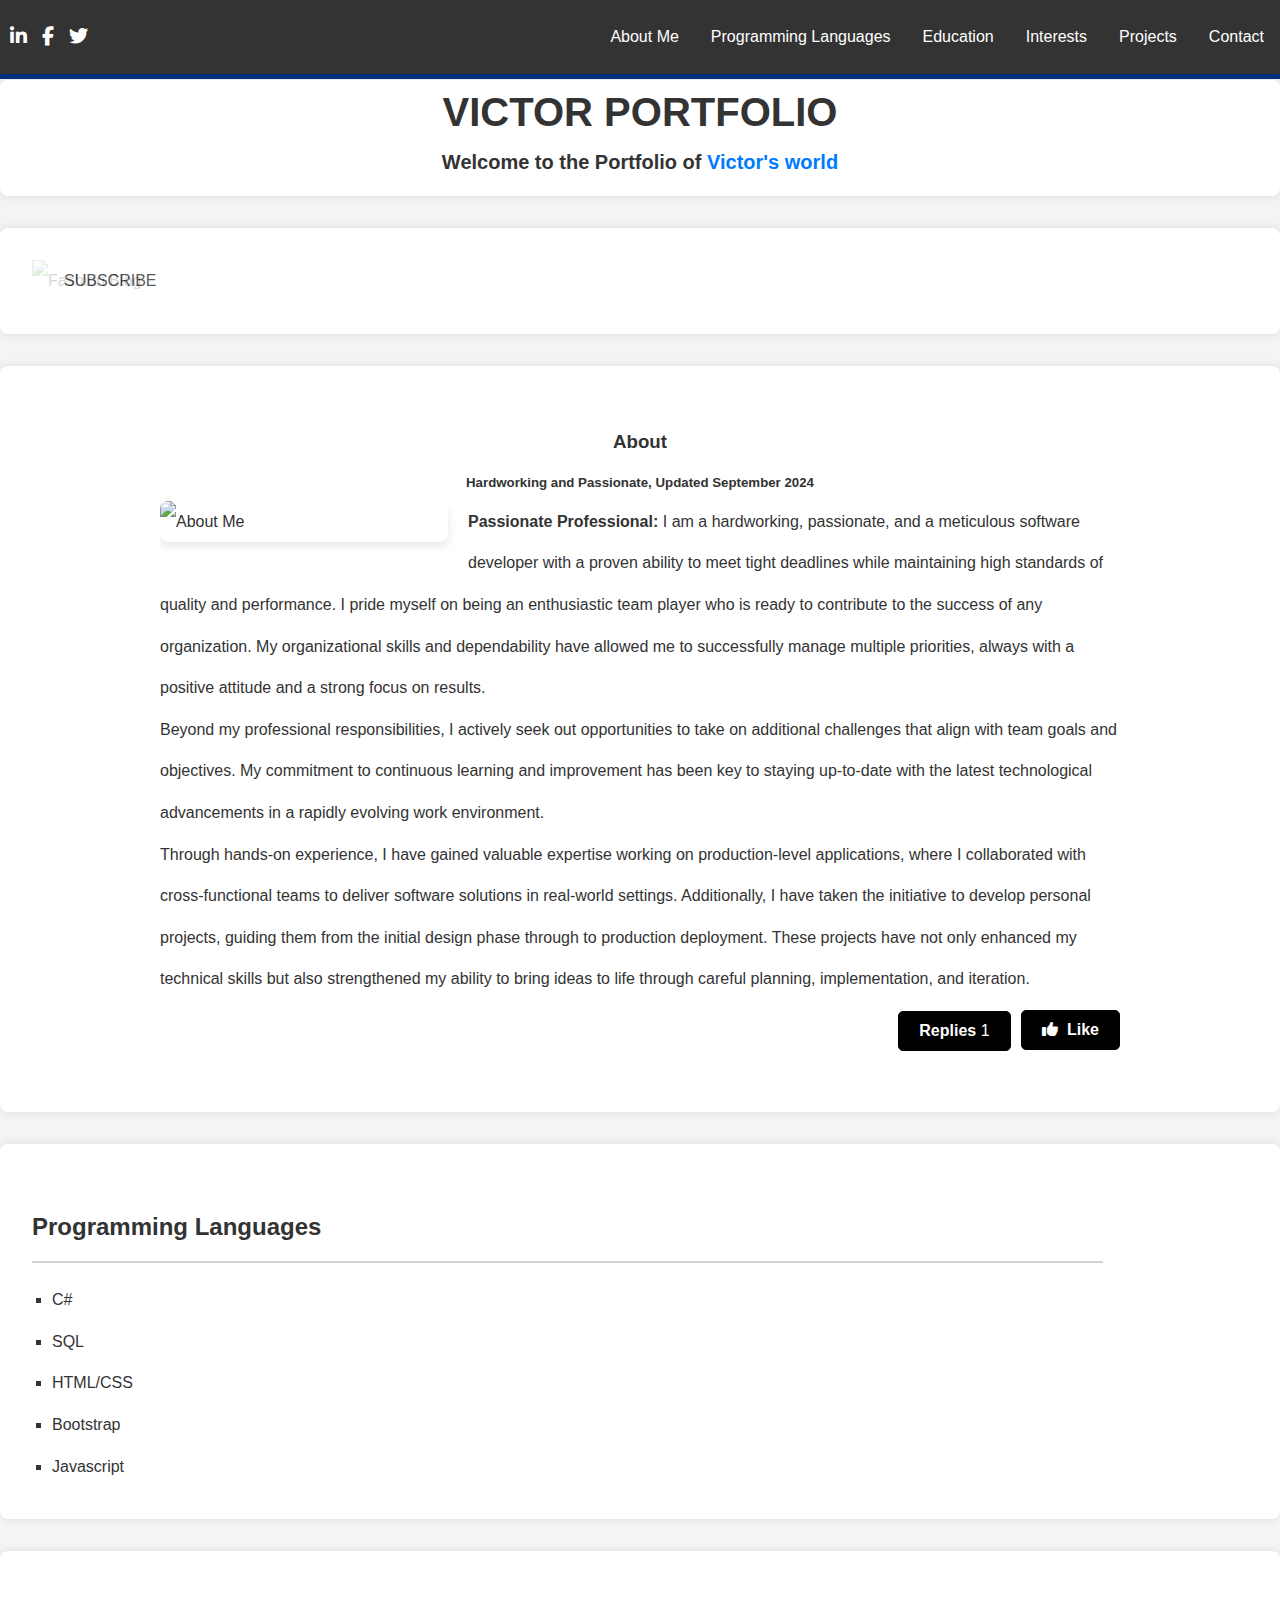
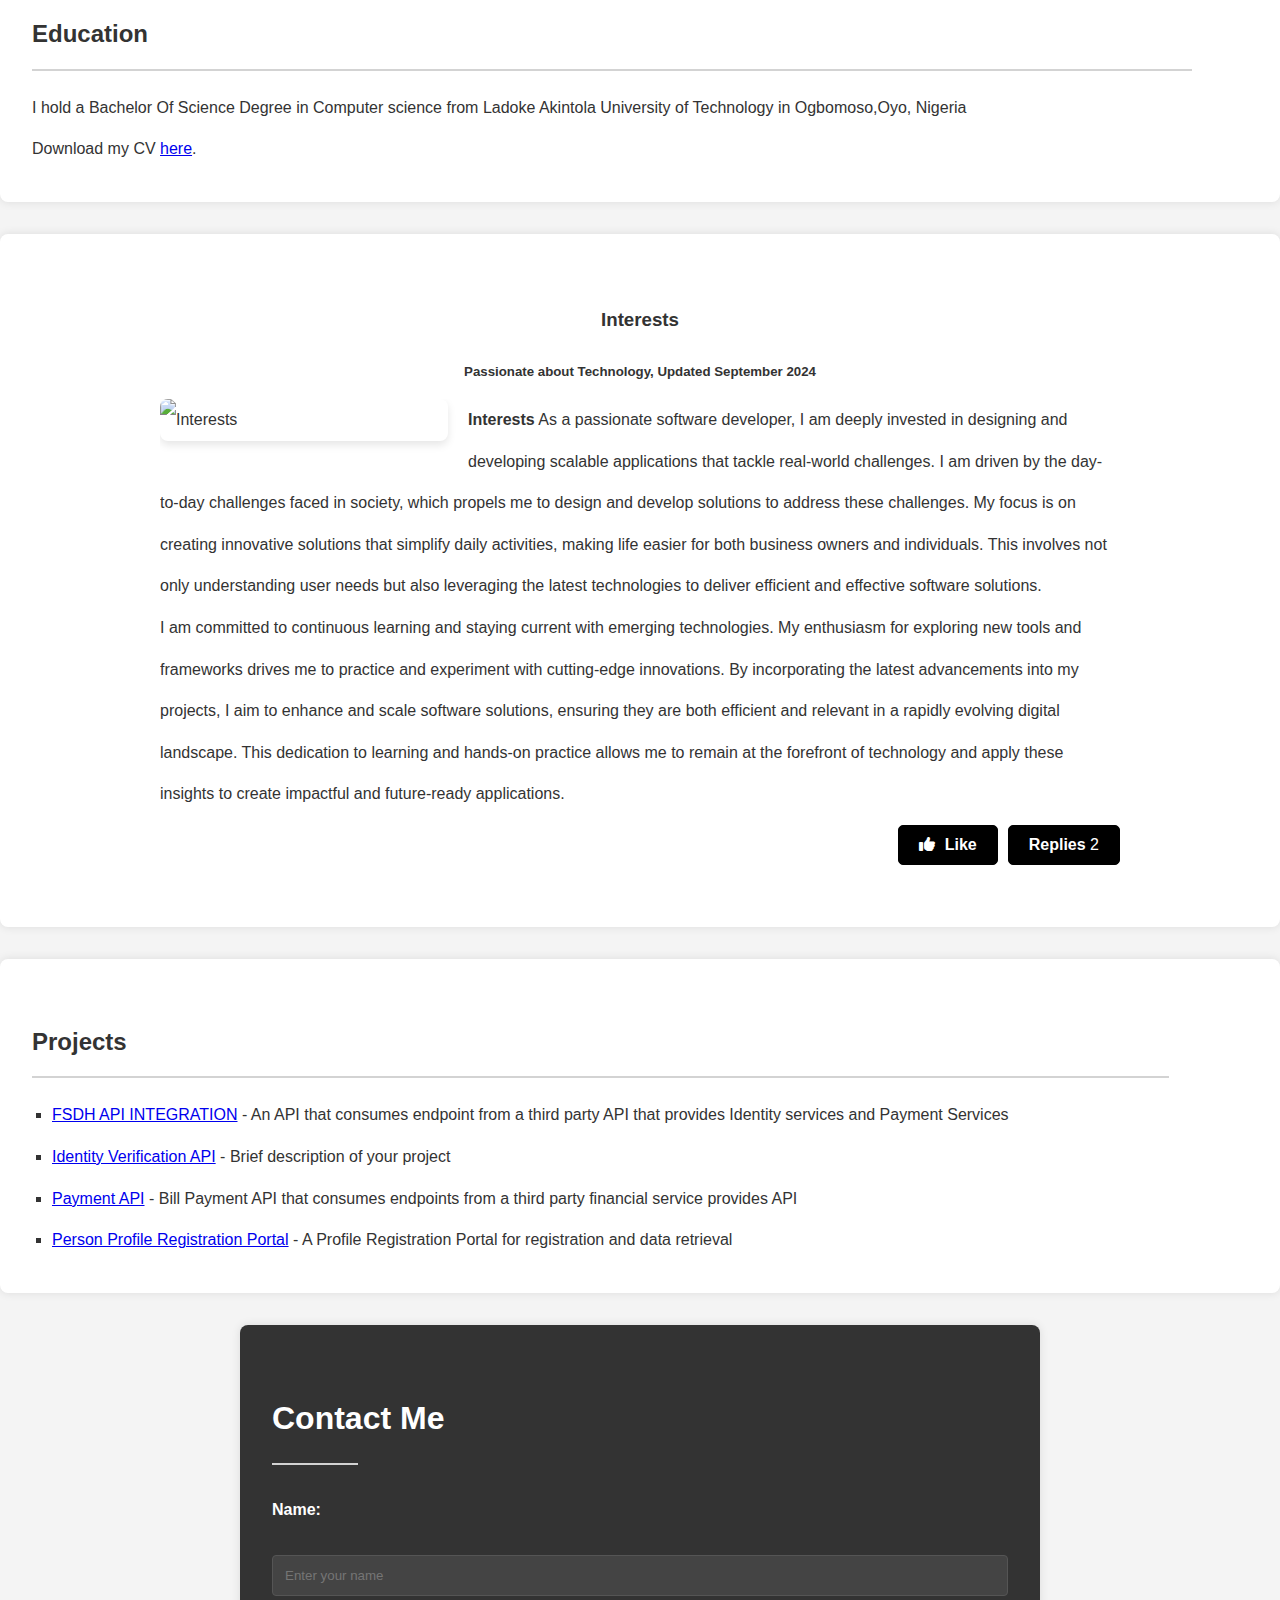
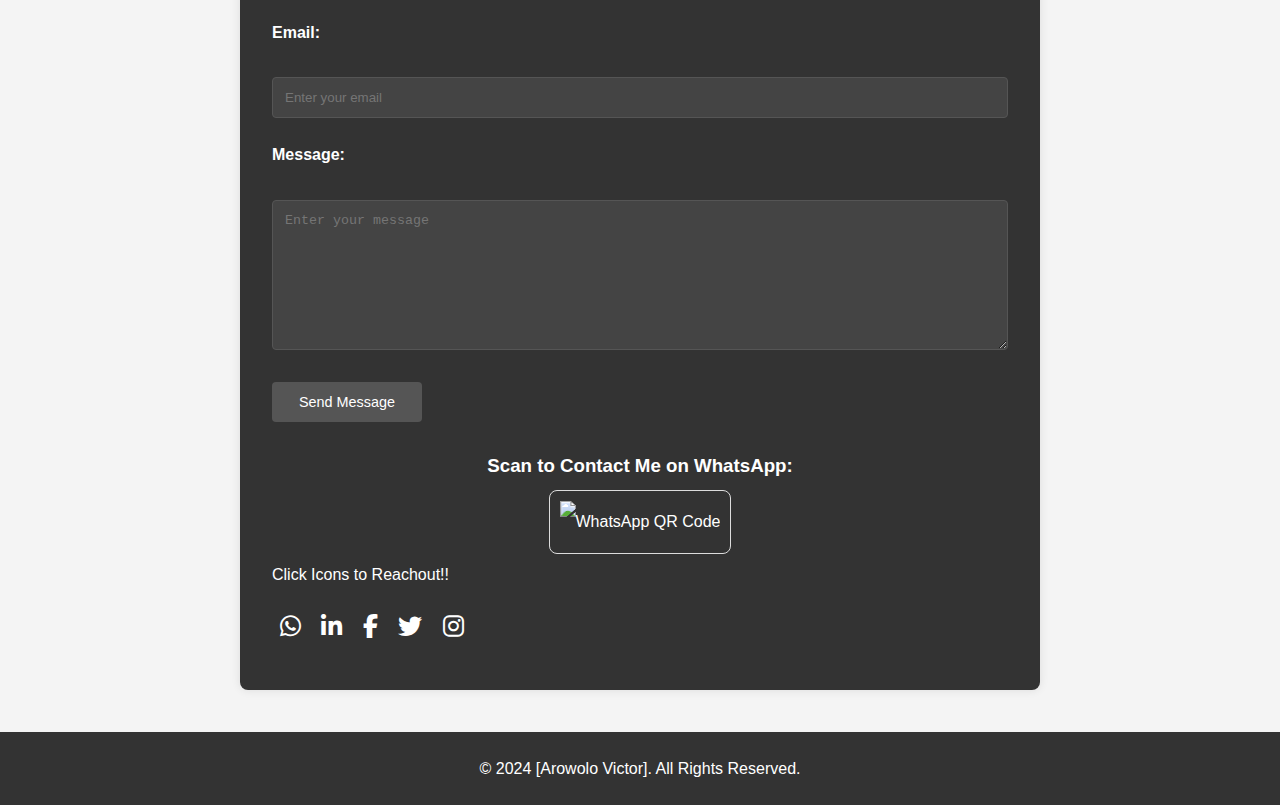
==== Index.html @ 5a928185 "Added changes to my code" ====
<!DOCTYPE html>
<html lang="en">
<head>
    <meta charset="UTF-8">
    <meta name="viewport" content="width=device-width, initial-scale=1.0">
    <meta http-equiv="X-UA-Compatible" content="ie=edge">
    <title>My Portfolio</title>
    <link rel="stylesheet" href="style.css">
    <link rel="stylesheet" href="https://cdnjs.cloudflare.com/ajax/libs/font-awesome/6.4.0/css/all.min.css">


</head>
<body>
    <header>
       <!-- Social Media Icons Container -->
    <div class="social-media-icons">
        <a href="https://www.linkedin.com/in/victor-arowolo-bb0ba8159/" class="w3-bar-item w3-button"><i class="fa-brands fa-linkedin-in"></i></a>
        <a href="https://web.facebook.com/ArowoloRotimii/about/" class="w3-bar-item w3-button"><i class="fa-brands fa-facebook-f"></i></a>
        <a href="https://x.com/arowolovictoro" class="w3-bar-item w3-button"><i class="fa-brands fa-twitter"></i></a>
       
    </div>
        <nav>
            <ul>
                <li><a href="#about">About Me</a></li>
                <li><a href="#languages">Programming Languages</a></li>
                <li><a href="#education">Education</a></li>
                <li><a href="#interests">Interests</a></li>
                <li><a href="#projects">Projects</a></li>
                <li><a href="#contact">Contact</a></li>
            </ul>
        </nav>
    </header>

<!-- New Centered Section -->
<section class="intro-section">
    <h1 class="intro-heading">VICTOR PORTFOLIO</h1>
    <h6 class="intro-subheading">Welcome to the Portfolio of <span class="intro-tag">Victor's world</span></h6>
</section>

<!-- Image Header Section -->
<section class="section-image">
    <div class="image-header">
        <img src="https://images.pexels.com/photos/3345882/pexels-photo-3345882.jpeg?auto=compress&cs=tinysrgb&w=1260&h=750&dpr=2" alt="Fashion Blog" class="image-header-img">
        <div class="image-header-content">
            <h6>
                <button class="subscribe-button" onclick="document.getElementById('subscribe').style.display='block'">SUBSCRIBE</button>
            </h6>
        </div>
    </div>
</section>


<!-- Grid -->
 <section id="about">
    <div class="w3-row w3-padding w3-border">
        <!-- Blog entries -->
        <div class="w3-col l8 s12">
            <!-- Blog entry -->
            <div class="w3-container w3-white w3-margin w3-padding-large">
                <div class="w3-center">
                    <h3>About</h3>
                    <h5>Hardworking and Passionate, <span class="w3-opacity">Updated September 2024</span></h5>
                </div>
    
                <div class="w3-justify">
                    <img src="https://scontent.flos5-1.fna.fbcdn.net/v/t39.30808-6/341781615_6491347024230640_5903674480141370509_n.jpg?_nc_cat=103&ccb=1-7&_nc_sid=127cfc&_nc_eui2=AeHvjduMEUFTg5v4UiBQJjO4adipRw3Kgcdp2KlHDcqBx_6CTMSdwqfmoXMxzIvCj1oJy_PrZ3aXF8_FhjH1e1x1&_nc_ohc=5QR9PPZsCFwQ7kNvgF41NAY&_nc_zt=23&_nc_ht=scontent.flos5-1.fna&_nc_gid=AdVHJh1MwMY5MfS0Nj-qpnj&oh=00_AYDw0jkwyvCum2gPVTf8UXJstUrH8EkXXMG9HZuYEv8m9w&oe=66EF2ACA" alt="About Me" class="w3-image">
                
                    <p><strong>Passionate Professional:</strong> I am a hardworking, passionate, and a meticulous software developer with a proven ability to meet tight deadlines while maintaining high standards of quality and performance. I pride myself on being an enthusiastic team player who is ready to contribute to the success of any organization. My organizational skills and dependability have allowed me to successfully manage multiple priorities, always with a positive attitude and a strong focus on results.</p>
                    
                    <p>Beyond my professional responsibilities, I actively seek out opportunities to take on additional challenges that align with team goals and objectives. My commitment to continuous learning and improvement has been key to staying up-to-date with the latest technological advancements in a rapidly evolving work environment.</p>
                    
                    <p>Through hands-on experience, I have gained valuable expertise working on production-level applications, where I collaborated with cross-functional teams to deliver software solutions in real-world settings. Additionally, I have taken the initiative to develop personal projects, guiding them from the initial design phase through to production deployment. These projects have not only enhanced my technical skills but also strengthened my ability to bring ideas to life through careful planning, implementation, and iteration.</p>
                
                   <!-- Like and Reply Buttons -->
    <div class="button-container">
        <p class="w3-left">
            <button class="w3-button-reply" onclick="myFunction('demo1')" id="myBtn">
                <b>Replies  </b> <span class="w3-tag w3-white">1</span>
            </button>
        </p>
        
        <p class="w3-left">
            <button class="w3-button" onclick="likeFunction(this)">
                <b><i class="fa fa-thumbs-up"></i> Like</b>
            </button>
        </p>
    </div>
    
                
                    <p class="w3-clear"></p>
                
                    <!-- Comment Section -->
                    <div class="w3-row w3-margin-bottom" id="demo1" style="display:none">
                        <hr>
                        <div class="w3-col l2 m3">
                            <img src="https://www.w3schools.com/w3images/avatar_smoke.jpg" style="width:90px;">
                        </div>
                        <div class="w3-col l10 m9">
                            <h4>George <span class="w3-opacity w3-medium">September 15, 2024, 6:32 PM</span></h4>
                            <p>Great work! Keep it up!</p>
                        </div>
                    </div>
                </div>
                
            </div>
        </div>
    </div>
 </section>





    <!-- Programming Languages Section -->
    <section id="languages">
        <h2 class="languages-heading">Programming Languages</h2>
        <ul>
            <li>C#</li>
            <li>SQL</li>
            <li>HTML/CSS</li>
            <li>Bootstrap</li>
            <li>Javascript</li>
            <!-- Add more languages here -->
        </ul>
    </section>

    <!-- Educational Background -->
    <section id="education">
        <h2 class="education-heading">Education</h2>
        <p>I hold a Bachelor Of Science Degree in Computer science from Ladoke Akintola University of Technology in Ogbomoso,Oyo, Nigeria</p>
        <p>Download my CV <a href="https://drive.google.com/uc?export=view&id=1sb8a637dliZEd6aGXWRvTtcekXxE92jF" download>here</a>.</p>
    </section>

    <!-- Grid -->
<!-- Grid -->
<!-- Interest Section -->
 <section id="interests">
    <div class="interest-row w3-padding w3-border">
        <!-- Blog entries -->
        <div class="w3-col l8 s12">
            <!-- Blog entry -->
            <div class="interest-container w3-white w3-margin w3-padding-large">
                <div class="interest-header">
                    <h3>Interests</h3>
                    <h5>Passionate about Technology, <span class="w3-opacity">Updated September 2024</span></h5>
                </div>
    
                <div class="interest-justify">
                    <img src="https://scontent.flos5-1.fna.fbcdn.net/v/t39.30808-6/321632989_5776465815768691_6348055971901450480_n.jpg?stp=cp6_dst-jpg&_nc_cat=105&ccb=1-7&_nc_sid=127cfc&_nc_eui2=AeF8KjZTnihvlYSMpjddlazyEPFu-ANXiNwQ8W74A1eI3H3hcJYPRMNhPU-fI7DwK8hklYxm5UhrNdMmueOTdJHm&_nc_ohc=LOqKXg2hxG8Q7kNvgF8YOJ_&_nc_zt=23&_nc_ht=scontent.flos5-1.fna&oh=00_AYDGJFWD6TQZ1oQ-QmMopqrlQ5sS-NVKDHJUFn7mJrFaTw&oe=66EF4293" alt="Interests" class="interest-image">
                    
                    <p><strong>Interests</strong> As a passionate software developer, I am deeply invested in designing and developing scalable applications that tackle real-world challenges. I am driven by the day-to-day challenges faced in society, which propels me to design and develop solutions to address these challenges. My focus is on creating innovative solutions that simplify daily activities, making life easier for both business owners and individuals. This involves not only understanding user needs but also leveraging the latest technologies to deliver efficient and effective software solutions.</p>

<p>I am committed to continuous learning and staying current with emerging technologies. My enthusiasm for exploring new tools and frameworks drives me to practice and experiment with cutting-edge innovations. By incorporating the latest advancements into my projects, I aim to enhance and scale software solutions, ensuring they are both efficient and relevant in a rapidly evolving digital landscape. This dedication to learning and hands-on practice allows me to remain at the forefront of technology and apply these insights to create impactful and future-ready applications.</p>

                    
                    
                    <!-- Like and Reply Buttons -->
    <div class="button-container-interest">
        <p class="interest-left">
            <button class="w3-button w3-white w3-border" onclick="likeFunction(this)">
                <b><i class="fa fa-thumbs-up"></i> Like</b>
            </button>
        </p>
    
        <p class="interest-right">
            <button class="w3-button w3-black" onclick="myFunction('demo3')" id="myBtn3">
                <b>Replies  </b> <span class="w3-tag w3-white">2</span>
            </button>
        </p>
    </div>
    
                    
                    <p class="interest-clear"></p>
                    
                    <!-- Comment Section -->
                    <div class="w3-row w3-margin-bottom" id="demo3" style="display:none">
                        <hr>
                        <div class="w3-col l2 m3">
                            <img src="https://www.w3schools.com/w3images/avatar_smoke.jpg" style="width:90px;">
                        </div>
                        <div class="w3-col l10 m9">
                            <h4>John <span class="w3-opacity w3-medium">September 15, 2024, 6:45 PM</span></h4>
                            <p>Great interests! Software development is a powerful tool to solve real-world problems.</p>
                        </div>
                        <div class="w3-col l2 m3">
                            <img src="https://www.w3schools.com/w3images/avatar_smoke.jpg" style="width:90px;">
                        </div>
                        <div class="w3-col l10 m9">
                            <h4>Mary <span class="w3-opacity w3-medium">September 15, 2024, 7:12 PM</span></h4>
                            <p>I love your approach to learning new technologies!</p>
                        </div>
                    </div>
                </div>
            </div>
        </div>
    </div>
 </section>







    <!-- Projects Section -->
    <section id="projects">
        <h2 class="projects-heading">Projects</h2>
        <ul>
            <li><a href="https://github.com/Rotimi-stack/FSDHApiCleanArchitecture">FSDH API INTEGRATION</a> - An API that consumes endpoint from a third party API that provides Identity services and Payment Services</li>
            <li><a href="https://github.com/Rotimi-stack/EnhancedVerification.Api">Identity Verification API</a> - Brief description of your project</li>
            <li><a href="https://github.com/Rotimi-stack/Billpayment-flutwave-new">Payment API</a> - Bill Payment API that consumes endpoints from a third party financial service provides API</li>
            <li><a href="https://github.com/Rotimi-stack/FJSCApp">Person Profile Registration Portal</a> - A Profile Registration Portal for registration and data retrieval</li>
            <!-- Add more projects -->
        </ul>
    </section>

   <!-- Contact Form -->
<section id="contact">
    <h2 class="contact-heading">Contact Me</h2>
    <form action="submit_form.php" method="post" class="contact-form" id="contactForm">
        <label for="name">Name:</label>
        <input type="text" id="name" name="name" required minlength="2" placeholder="Enter your name">

        <label for="email">Email:</label>
        <input type="email" id="email" name="email" required placeholder="Enter your email">

        <label for="message">Message:</label>
        <textarea id="message" name="message" required minlength="10" placeholder="Enter your message"></textarea>

        <button type="submit" class="contact-button">Send Message</button>
    </form>

<!-- WhatsApp QR Code Image from Google Drive -->
<div class="whatsapp-qr-code">
    <h3>Scan to Contact Me on WhatsApp:</h3>
    <img src="https://scontent.flos5-2.fna.fbcdn.net/v/t39.30808-6/460536655_8598462966871696_2810079826228642579_n.jpg?_nc_cat=104&ccb=1-7&_nc_sid=127cfc&_nc_eui2=AeFzNbH7q1ln4wkZFSCsSf9VS5Rq_DEbEkJLlGr8MRsSQg8YNLdCES11rCbmG19r8_1nYXo_8fxVwYJHmgJnNZIV&_nc_ohc=wiqsDdqBRo4Q7kNvgFwjQqd&_nc_zt=23&_nc_ht=scontent.flos5-2.fna&_nc_gid=AKx1GCdx7sBdFQBfoiRbiaw&oh=00_AYBxzWUkycKhV9GUs9CYotc2KrN4S1x7qevwbmRxtaOpKw&oe=66EFC2AB" alt="WhatsApp QR Code" style="max-width: 200px;">
</div>


    <p>Click Icons to Reachout!!</p>
    <div class="social-media-icon"></div>
    <a href="https://wa.me/2347032482753" class="social-icon"><i class="fa-brands fa-whatsapp"></i></a> <!-- Add WhatsApp Icon -->
    <a href="https://www.linkedin.com/in/victor-arowolo-bb0ba8159/" class="social-icon"><i class="fa-brands fa-linkedin-in"></i></a>
    <a href="https://web.facebook.com/ArowoloRotimii/about/" class="social-icon"><i class="fa-brands fa-facebook-f"></i></a>
    <a href="https://x.com/arowolovictoro" class="social-icon"><i class="fa-brands fa-twitter"></i></a>
    <a href="https://www.instagram.com/iam_durotimi/" class="social-icon"><i class="fa-brands fa-instagram"></i></a>
   
   
    </div>
</section>
<br>

    <footer>
        <p>&copy; 2024 [Arowolo Victor]. All Rights Reserved.</p>
    </footer>

    <script>
        function likeFunction(button) {
            button.innerHTML = "<b><i class='fa fa-thumbs-up'></i> Liked</b>";
        }
    
        function myFunction(id) {
            var x = document.getElementById(id);
            if (x.style.display === "none") {
                x.style.display = "block";
            } else {
                x.style.display = "none";
            }
        }
    </script>
</body>
</html>
---- style.css ----
* {
    margin: 0;
    padding: 0;
    box-sizing: border-box;
}



body {
    font-family: Arial, sans-serif;
    line-height: 2.6;
    color: #333;
    background-color: #f4f4f4;
    margin-top: 80px; 
    padding-top: 1rem;  
}

/* Smooth scrolling for anchor links */
html {
    scroll-behavior: smooth;
}

/* Adjust spacing to ensure section headings are not hidden behind a fixed header */
section {
    padding-top: 70px; 
    margin-top: -70px; 
}

/* Optional: Reset margin and add padding to headings if necessary */
section h2 {
    margin-top: 0;
    padding-top: 20px; 
}

header {
    background: #333;
    color: #fff;
    padding: 21x;
    text-align: center;
     border-bottom: 5px solid #00307a;
    position: fixed;
    position: fixed;
    top: 0;               
    left: 0;
    width: 100%;           
    z-index: 1000; 
    display: flex;        
    justify-content: space-between;
    align-items: center;
}

nav ul {
    list-style: none;
    display: flex;
    justify-content: center;
    margin: 1rem 0;
}

nav ul li {
    margin: 0 1rem;
}

nav ul li a {
    color: #fff;
    text-decoration: none;
}

.social-media-icons {
    display: flex;
    margin-left: 10px;
}

.social-media-icons a {
    color: white;
    margin-right: 15px;
    font-size: 1.2rem;
    text-decoration: none;
}

.social-media-icons a:hover {
    color: #ddd; /* Light grey on hover */
}

/* Other styles remain the same */


/* Other styles remain the same */
/* New section styles */
.intro-section {
    background-color: #ffffff; 
    padding: 0.5rem 0.5rem;     
    text-align: center;     
    margin-top: -1rem;
}

.intro-heading {
    font-size: 2.5rem; 
    font-weight: bold;
    line-height: 1.2;
   
}

.intro-subheading {
    font-size: 1.25rem; 
    margin: 0;         
}

.intro-tag {
    font-weight: bold;
    color: #007bff; 
}

/* Styling for the image header section */
.section-image {
    position: relative;
    width: 100%;
    height: auto;
    overflow: hidden; 
    margin-top: 1rem;
}

.image-header-img {
    width: 100%;
    height: auto;
    display: block;
    object-fit: cover; 
}

.image-header-content {
    position: absolute;
    left: 0;
    top: 50%;
    transform: translateY(-50%);
    padding: 2rem;
    color: #fff;
    text-align: left;
    z-index: 10; 
}

.image-header-title {
    font-size: 3rem; 
    margin: 0;
}

.image-header-subtitle {
    font-size: 5rem; 
    font-weight: bold;
    margin: 0;
}

.subscribe-button {
    background-color: #fff;
    color: #333;
    border: none;
    padding: 1rem 2rem;
    font-size: 1rem;
    cursor: pointer;
    border-radius: 4px;
    opacity: 0.8;
    transition: opacity 0.3s ease;
}

.subscribe-button:hover {
    opacity: 1;
}



/* Container styling */
.w3-container {
    max-width: 1000px;        
    margin: 0 auto;           
    padding: 20px;
    overflow: hidden; 
    position:relative;
}

/* Image styling */
.w3-image {
    width: 30%;               
    max-width: 500px;         
    height: auto;             
    float: left;              
    margin-right: 20px;      
    margin-bottom: 20px;      
    border-radius: 8px;     
    box-shadow: 0 4px 8px rgba(0, 0, 0, 0.1);
}

/* Text content styling */
.w3-justify {
    text-align: left;      
    overflow: hidden; 
}

/* Optional button styling */
.w3-button {
    margin: 10px 0;       
}


* Text content styling */
.text-content {
    flex: 1;                
}

/* Headings and paragraph styling */
.w3-center {
    text-align: left;        
}
/* Ensure the content stays clear of floating elements */
.w3-clear {
    clear: both;         
    height: 0;               
}
.w3-center h3, .w3-center h5 {
    margin: 30;               
    padding: 0;              
    text-align: center; 
}

/* Styling for the like button with w3-left class */
/* Container for buttons to align them on the same line */
/* Container for buttons to align them on the same line */
.button-container {
    display: flex;                  
    justify-content: flex-end;      
    gap: 10px;                      
    align-items: center; 
}

/* Ensure paragraph tags do not add extra margin or padding */
.w3-left {
    margin: 0;                     
    padding: 0;                     
}

/* Like Button Styling */
.w3-left .w3-button {
    background-color: black;     
    color: white;                 
    border: 1px solid black;      
    padding: 10px 20px;          
    text-align: center;        
    text-decoration: none;        /* Remove underline from links */
    display: inline-block;        
    border-radius: 5px;           
    font-size: 1rem;           
    cursor: pointer;             
    transition: background-color 0.3s ease; 
    vertical-align: middle;      
}

.w3-left .w3-button:hover {
    background-color: gray;   
    color: white;             
}

.w3-left .w3-button i {
    margin-right: 5px;       
}

/* Reply Button Styling */
.w3-left .w3-button-reply {
    background-color: black;      
    color: white;                 
    border: 1px solid black;    
    padding: 10px 20px;          
    text-align: center;           
    text-decoration: none;       
    display: inline-block;        
    border-radius: 5px;         
    font-size: 1rem;             
    cursor: pointer;              
    transition: background-color 0.3s ease; 
    vertical-align: middle;      
}

/* Hover Effect for Reply Button */
.w3-left .w3-button-reply:hover {
    background-color: lightgray;  
    color: black;              
}



/* Interest Section Container styling */
/* Interest Section Container styling */
.interest-container {
    max-width: 1000px;     
    margin: 0 auto;           
    padding: 20px;           
    overflow: hidden;         
    position: relative;
}

/* Interest Image styling */
.interest-image {
    width: 30%;               
    max-width: 500px;         
    height: auto;            
    float: left;          
    margin-right: 20px;  
    margin-bottom: 20px; 
    border-radius: 8px; 
    box-shadow: 0 4px 8px rgba(0, 0, 0, 0.1);
}

/* Text content styling for Interest section */
.interest-justify {
    text-align: left;         
    overflow: hidden;   
}

/* Optional button styling */
.interest-left, .interest-right {
    margin: 10px 0;    
}

/* Headings and paragraph styling for the Interest section */
.interest-header {
    text-align: left; 
}

/* Ensure the content stays clear of floating elements */
.interest-clear {
    clear: both;             
    height: 0;
}

/* Headings specific to Interest section */
.interest-header h3, .interest-header h5 {
    margin: 10px 0;          
    padding: 0;               
    text-align: center; 
}

/* Interest Section Heading Line */
.interests-heading::after {
    content: "";
    display: block;
    width: 100%;  
    height: 2px;
    background: lightgray;
    position: absolute;
    bottom: 0;
    left: 0;
}

/* Container for Interest buttons to align them on the same line */
.button-container-interest {
    display: flex;                  
    justify-content: flex-end;
    gap: 10px;                   
    align-items: center; 
}

/* Ensure paragraph tags do not add extra margin or padding */
.interest-left, .interest-right {
    margin: 0;                     
    padding: 0;              
}

/* Like Button Styling */
.interest-left .w3-button {
    background-color: black;      
    color: white;                
    border: 1px solid black;   
    padding: 10px 20px;           
    text-align: center;           
    text-decoration: none;       
    display: inline-block;       
    border-radius: 5px;          
    font-size: 1rem;             
    cursor: pointer;             
    transition: background-color 0.3s ease; 
    vertical-align: middle;  
}

.interest-left .w3-button:hover {
    background-color: gray;   
    color: white;            
}

.interest-left .w3-button i {
    margin-right: 5px;    
}

/* Reply Button Styling */
.interest-right .w3-button {
    background-color: black;      
    color: white;                 
    border: 1px solid black;      
    padding: 10px 20px;          
    text-align: center;          
    text-decoration: none;       
    display: inline-block;       
    border-radius: 5px;          
    font-size: 1rem;            
    cursor: pointer;             
    transition: background-color 0.3s ease; 
    vertical-align: middle;  
}

/* Hover Effect for Reply Button */
.interest-right .w3-button:hover {
    background-color: lightgray; 
    color: black;               
}


/* Underline for h2 Headings */
h2 {
    position: relative;    
    display: inline-block;   
    padding-bottom: 5px;         
    margin-bottom: 1rem;
}

.about-heading::after {
    content: "";
    display: block;
    width: 1000%;             
    height: 2px;
    background: lightgray;
    position: absolute;
    bottom: 0;
    left: 0;
}

/* Programming Languages Section */
.languages-heading::after {
    content: "";
    display: block;
    width: 370%;            
    height: 2px;
    background: lightgray;
    position: absolute;
    bottom: 0;
    left: 0;
}

/* Educational Background Section */
.education-heading::after {
    content: "";
    display: block;
    width: 1000%;              
    height: 2px;
    background: lightgray;
    position: absolute;
    bottom: 0;
    left: 0;
}

/* Projects Section */
.projects-heading::after {
    content: "";
    display: block;
    width: 1200%;           
    height: 2px;
    background: lightgray;
    position: absolute;
    bottom: 0;
    left: 0;
}

/* Contact Section */
#contact {
    background-color: #333;  
    color: #fff;            
    padding: 2rem;
    border-radius: 8px;
    max-width: 800px;       
    margin: 0 auto;         
}

/* Contact Heading Styling */
.contact-heading {
    text-align: center;     
    position: relative;
    margin-bottom: 1.5rem;  
    font-size: 2rem;        
    color: #fff;           
}

/* Contact Heading After Pseudo-element */
.contact-heading::after {
    content: "";
    display: block;
    width: 50%;            
    height: 2px;
    background: lightgray;
    position: absolute;
    bottom: 0;
    left: 0;
}

/* Form Styling */
#contact form {
    display: flex;                  
    flex-direction: column;         
    gap: 1rem;                      
}

/* Input and Textarea Styling */
#contact form input,
#contact form textarea {
    width: 100%;                    
    padding: 0.75rem;               
    border: 1px solid #555;         
    border-radius: 4px;              
    background-color: #444;         
    color: #fff;                   
    box-sizing: border-box;  
}

/* Textarea Specific Styling */
#contact form textarea {
    height: 150px;                  
    resize: vertical;          
}

/* Button Styling */
#contact form button {
    background-color: #555;        
    padding: 0.75rem 1.5rem;        
    color: #fff;                   
    font-size: 0.9rem;              
    border: none;                  
    cursor: pointer;                
    border-radius: 4px;             
    width: 150px;                   
    margin-top: 1rem;               
    transition: background-color 0.3s ease; 
    box-sizing: border-box;   
}

#contact form button:hover {
    background-color: #777;        
}

/* Label Styling */
#contact form label {
    color: #fff;                   
    font-weight: bold;             
    margin-bottom: 0.5rem;         
}

/* Social Media Icons Styling */
.social-icon {
    color: #fff !important;       
    font-size: 1.5rem;              
    text-decoration: none;          
    transition: color 0.3s ease;   
    margin: 0 0.5rem;              
}

.social-icon:hover {
    color: #ddd;             
}

.whatsapp-qr-code {
    text-align: center;
    margin-top: 20px;
}

.whatsapp-qr-code img {
    border: 1px solid #ddd;
    padding: 10px;
    border-radius: 8px;
}



/* Media Queries for Responsiveness */
@media (max-width: 768px) {
    #contact {
        padding: 1rem;              /* Reduce padding on smaller screens */
    }

    #contact form input,
    #contact form textarea {
        font-size: 0.875rem;        /* Adjust font size for smaller screens */
    }

    #contact form button {
        padding: 0.5rem 1rem;     
        font-size: 0.875rem;        
        width: 100%;                
    }
}




section {
    padding: 2rem;
    margin: 2rem 0;
    background: #fff;
    border-radius: 8px;
    box-shadow: 0 0 10px rgba(0, 0, 0, 0.1);
}

h2 {
    margin-bottom: 1rem;
}

ul {
    list-style-type: square;
    padding-left: 20px;
}





footer {
    text-align: center;
    padding: 1rem;
    background: #333;
    color: #fff;
    position: relative;
    bottom: 0;
    width: 100%;
}
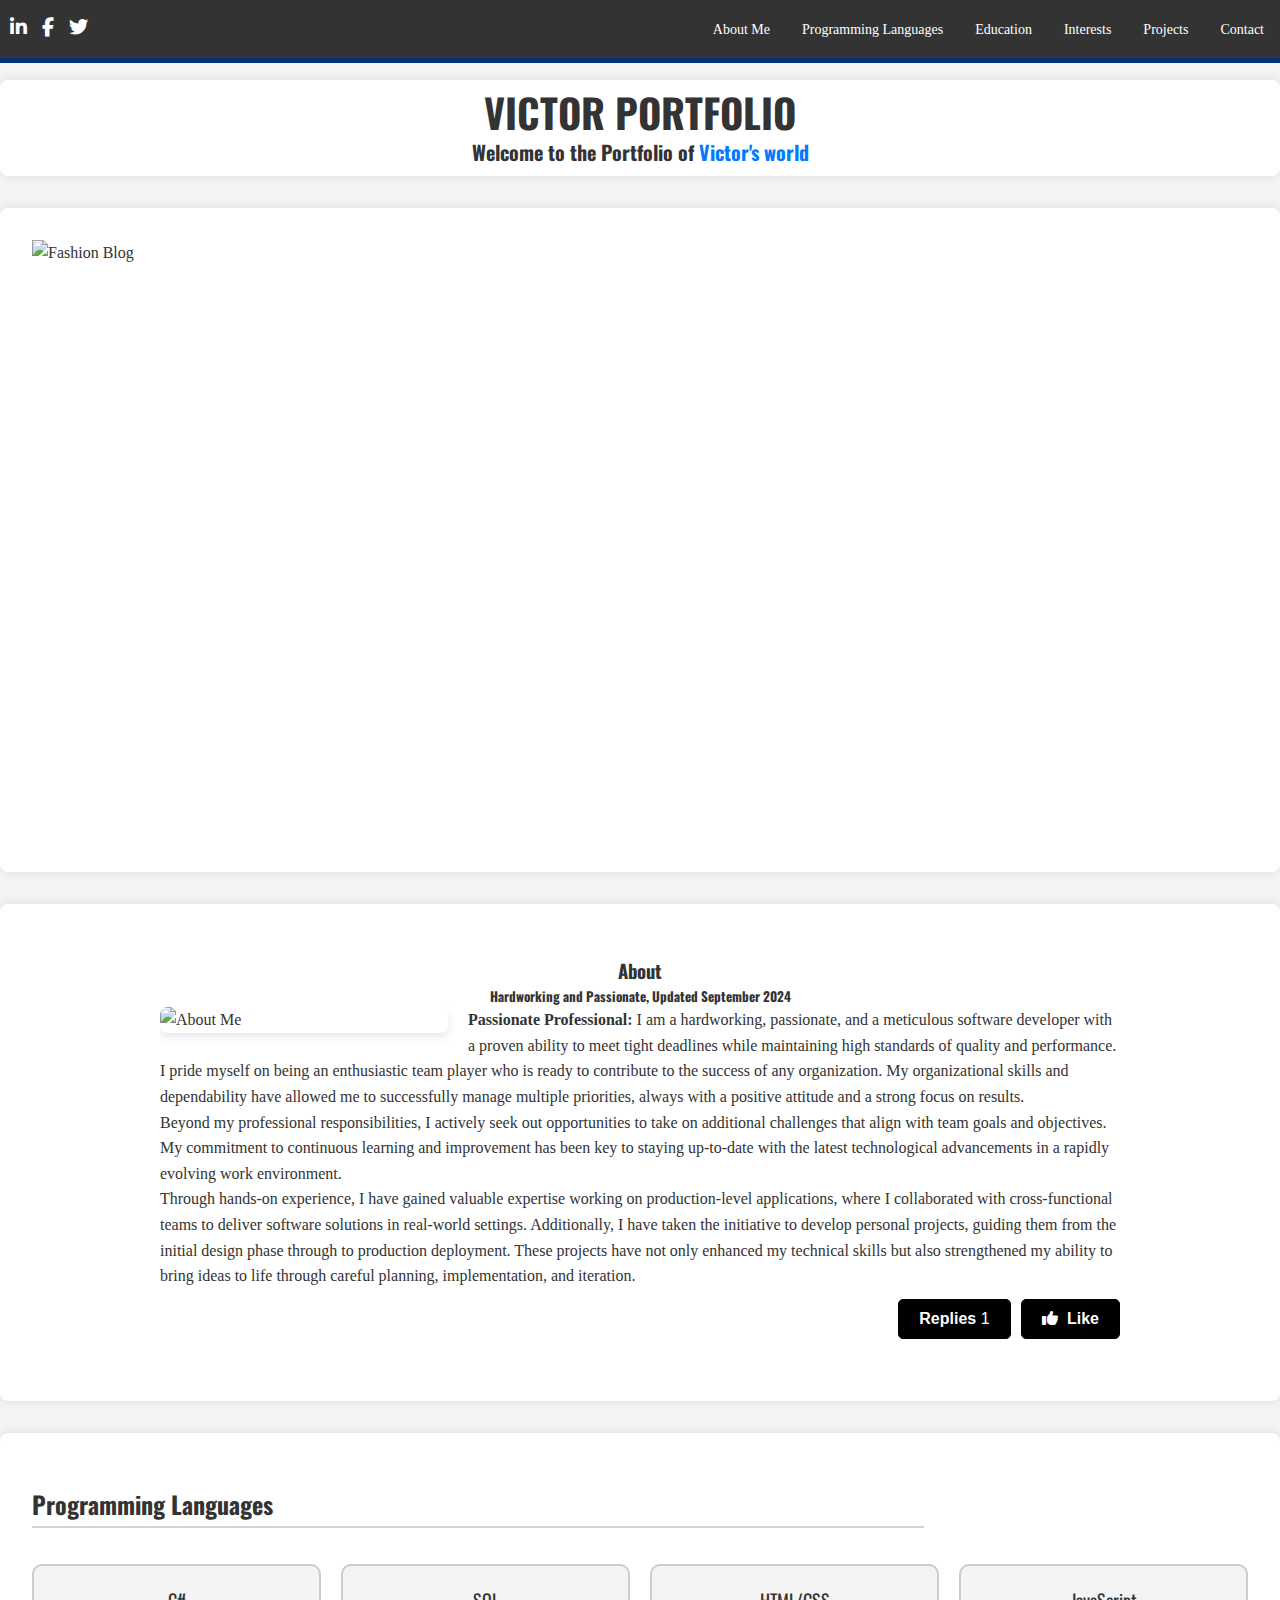
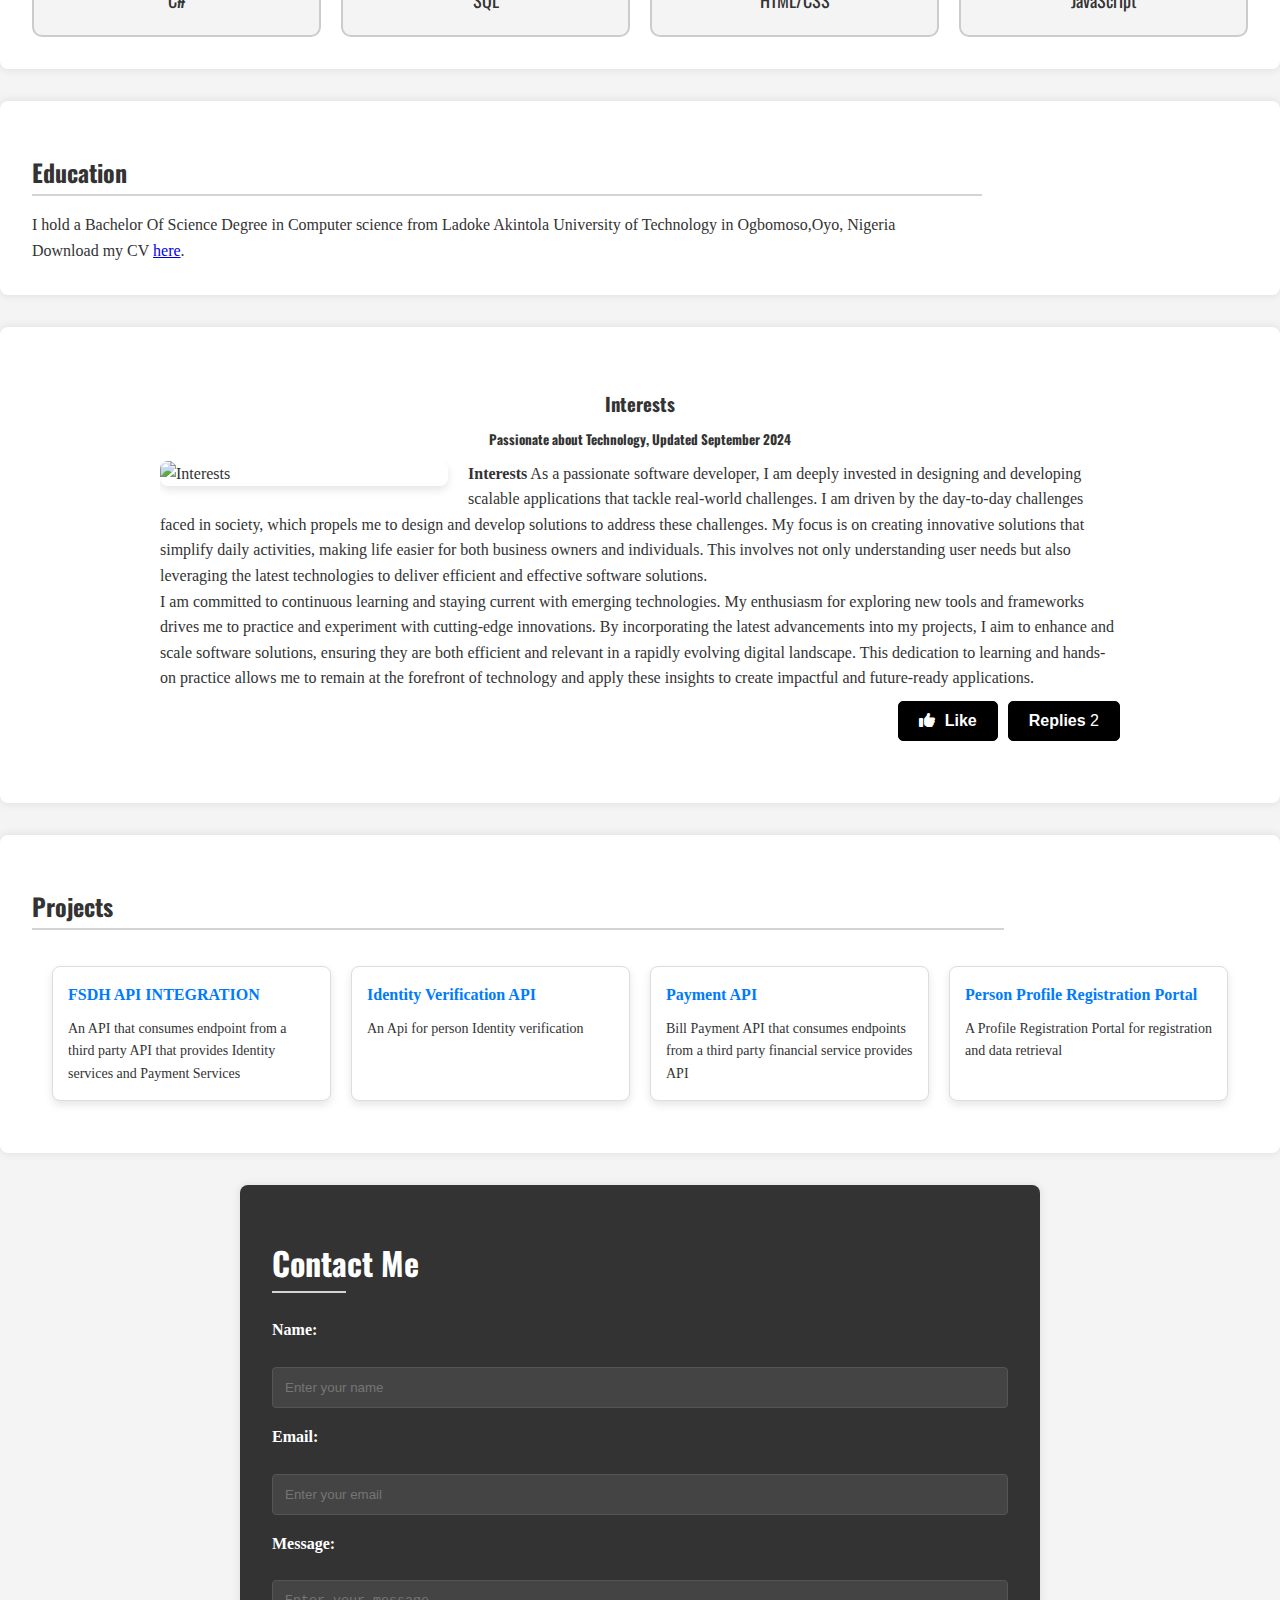
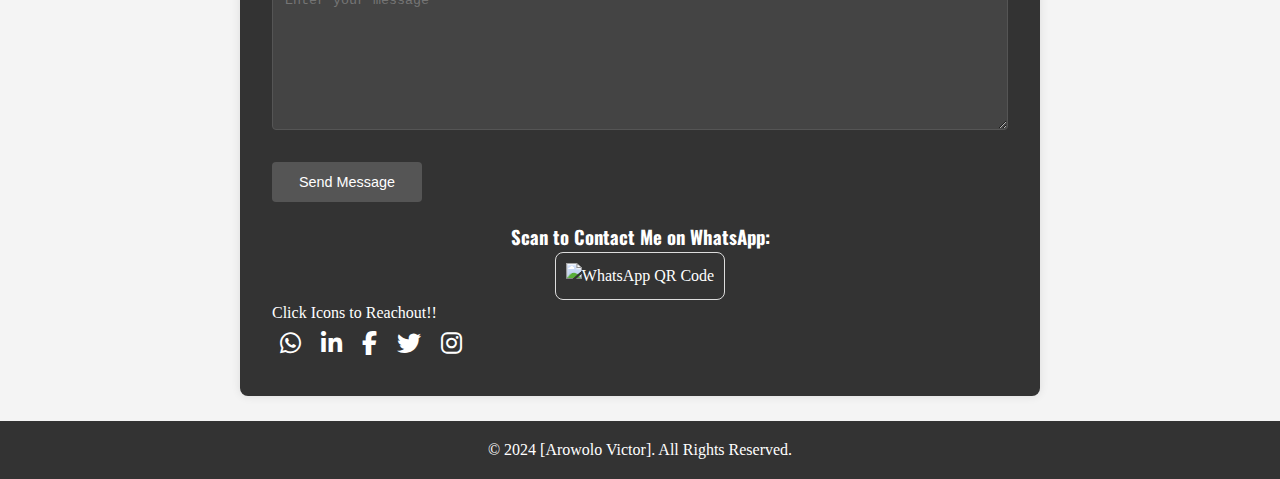
==== commit 9f1db723: "Added Stylings to the Project and made adjustments" ====
--- a/Index.html
+++ b/Index.html
@@ -5,8 +5,12 @@
     <meta name="viewport" content="width=device-width, initial-scale=1.0">
     <meta http-equiv="X-UA-Compatible" content="ie=edge">
     <title>My Portfolio</title>
+
+    
     <link rel="stylesheet" href="style.css">
     <link rel="stylesheet" href="https://cdnjs.cloudflare.com/ajax/libs/font-awesome/6.4.0/css/all.min.css">
+    <link rel="stylesheet" href="https://fonts.googleapis.com/css?family=Oswald">
+    <link rel="stylesheet" href="https://fonts.googleapis.com/css?family=Open Sans">
 
 
 </head>
@@ -41,11 +45,7 @@
 <section class="section-image">
     <div class="image-header">
         <img src="https://images.pexels.com/photos/3345882/pexels-photo-3345882.jpeg?auto=compress&cs=tinysrgb&w=1260&h=750&dpr=2" alt="Fashion Blog" class="image-header-img">
-        <div class="image-header-content">
-            <h6>
-                <button class="subscribe-button" onclick="document.getElementById('subscribe').style.display='block'">SUBSCRIBE</button>
-            </h6>
-        </div>
+    
     </div>
 </section>
 
@@ -63,7 +63,7 @@
                 </div>
     
                 <div class="w3-justify">
-                    <img src="https://scontent.flos5-1.fna.fbcdn.net/v/t39.30808-6/341781615_6491347024230640_5903674480141370509_n.jpg?_nc_cat=103&ccb=1-7&_nc_sid=127cfc&_nc_eui2=AeHvjduMEUFTg5v4UiBQJjO4adipRw3Kgcdp2KlHDcqBx_6CTMSdwqfmoXMxzIvCj1oJy_PrZ3aXF8_FhjH1e1x1&_nc_ohc=5QR9PPZsCFwQ7kNvgF41NAY&_nc_zt=23&_nc_ht=scontent.flos5-1.fna&_nc_gid=AdVHJh1MwMY5MfS0Nj-qpnj&oh=00_AYDw0jkwyvCum2gPVTf8UXJstUrH8EkXXMG9HZuYEv8m9w&oe=66EF2ACA" alt="About Me" class="w3-image">
+                    <img src="https://scontent.flos5-2.fna.fbcdn.net/v/t39.30808-6/460463128_8605843159467010_1934299151499393594_n.jpg?_nc_cat=106&ccb=1-7&_nc_sid=127cfc&_nc_eui2=AeHTdvvHFIRMXXLFfHQ361Het5XpXwDg-jq3lelfAOD6Olktjd1zRkUMT_G9-tNGCmnLDQEHEqK0-y0yVKvx03nX&_nc_ohc=zBgOxKRkvfMQ7kNvgEW2fSj&_nc_zt=23&_nc_ht=scontent.flos5-2.fna&_nc_gid=AQWa_L7F-LC7gJbzTqalRui&oh=00_AYAet9AQXzkYuAP70FNl-TwDHAuXtSk6L5TSILPP9DBuMA&oe=66F0FA8A" alt="About Me" class="w3-image">
                 
                     <p><strong>Passionate Professional:</strong> I am a hardworking, passionate, and a meticulous software developer with a proven ability to meet tight deadlines while maintaining high standards of quality and performance. I pride myself on being an enthusiastic team player who is ready to contribute to the success of any organization. My organizational skills and dependability have allowed me to successfully manage multiple priorities, always with a positive attitude and a strong focus on results.</p>
                     
@@ -113,16 +113,14 @@
 
     <!-- Programming Languages Section -->
     <section id="languages">
-        <h2 class="languages-heading">Programming Languages</h2>
-        <ul>
-            <li>C#</li>
-            <li>SQL</li>
-            <li>HTML/CSS</li>
-            <li>Bootstrap</li>
-            <li>Javascript</li>
-            <!-- Add more languages here -->
-        </ul>
-    </section>
+    <h2 class="languages-heading">Programming Languages</h2>
+    <div class="languages-container">
+        <div class="language-box">C#</div>
+        <div class="language-box">SQL</div>
+        <div class="language-box">HTML/CSS</div>
+        <div class="language-box">JavaScript</div>
+    </div>
+</section>
 
     <!-- Educational Background -->
     <section id="education">
@@ -146,7 +144,7 @@
                 </div>
     
                 <div class="interest-justify">
-                    <img src="https://scontent.flos5-1.fna.fbcdn.net/v/t39.30808-6/321632989_5776465815768691_6348055971901450480_n.jpg?stp=cp6_dst-jpg&_nc_cat=105&ccb=1-7&_nc_sid=127cfc&_nc_eui2=AeF8KjZTnihvlYSMpjddlazyEPFu-ANXiNwQ8W74A1eI3H3hcJYPRMNhPU-fI7DwK8hklYxm5UhrNdMmueOTdJHm&_nc_ohc=LOqKXg2hxG8Q7kNvgF8YOJ_&_nc_zt=23&_nc_ht=scontent.flos5-1.fna&oh=00_AYDGJFWD6TQZ1oQ-QmMopqrlQ5sS-NVKDHJUFn7mJrFaTw&oe=66EF4293" alt="Interests" class="interest-image">
+                    <img src="https://scontent.flos1-1.fna.fbcdn.net/v/t39.30808-6/460501901_8606620646055928_6791604910199864877_n.jpg?_nc_cat=106&ccb=1-7&_nc_sid=127cfc&_nc_eui2=AeHJ0zqJOWcFvKCXCsHNI40-vlrd2w1Ol1S-Wt3bDU6XVHCmYJCGDrINX2rYm5wX0NlN8KeK7V_6VpkwLg9mLEQZ&_nc_ohc=mFzSNtZfzaUQ7kNvgHgJqaz&_nc_zt=23&_nc_ht=scontent.flos1-1.fna&oh=00_AYBNZqrDh2FcUWGdXM0e5VMGvZGOpKxjIeMoM8o7phq1rA&oe=66F0F4F4" alt="Interests" class="interest-image">
                     
                     <p><strong>Interests</strong> As a passionate software developer, I am deeply invested in designing and developing scalable applications that tackle real-world challenges. I am driven by the day-to-day challenges faced in society, which propels me to design and develop solutions to address these challenges. My focus is on creating innovative solutions that simplify daily activities, making life easier for both business owners and individuals. This involves not only understanding user needs but also leveraging the latest technologies to deliver efficient and effective software solutions.</p>
 
@@ -202,17 +200,30 @@
 
 
 
-    <!-- Projects Section -->
-    <section id="projects">
-        <h2 class="projects-heading">Projects</h2>
-        <ul>
-            <li><a href="https://github.com/Rotimi-stack/FSDHApiCleanArchitecture">FSDH API INTEGRATION</a> - An API that consumes endpoint from a third party API that provides Identity services and Payment Services</li>
-            <li><a href="https://github.com/Rotimi-stack/EnhancedVerification.Api">Identity Verification API</a> - Brief description of your project</li>
-            <li><a href="https://github.com/Rotimi-stack/Billpayment-flutwave-new">Payment API</a> - Bill Payment API that consumes endpoints from a third party financial service provides API</li>
-            <li><a href="https://github.com/Rotimi-stack/FJSCApp">Person Profile Registration Portal</a> - A Profile Registration Portal for registration and data retrieval</li>
-            <!-- Add more projects -->
-        </ul>
-    </section>
+   <!-- Projects Section -->
+<section id="projects">
+    <h2 class="projects-heading">Projects</h2>
+    <div class="projects-container">
+        <div class="project-box">
+            <a href="https://github.com/Rotimi-stack/FSDHApiCleanArchitecture">FSDH API INTEGRATION</a>
+            <p>An API that consumes endpoint from a third party API that provides Identity services and Payment Services</p>
+        </div>
+        <div class="project-box">
+            <a href="https://github.com/Rotimi-stack/EnhancedVerification.Api">Identity Verification API</a>
+            <p>An Api for person Identity verification </p>
+        </div>
+        <div class="project-box">
+            <a href="https://github.com/Rotimi-stack/Billpayment-flutwave-new">Payment API</a>
+            <p>Bill Payment API that consumes endpoints from a third party financial service provides API</p>
+        </div>
+        <div class="project-box">
+            <a href="https://github.com/Rotimi-stack/FJSCApp">Person Profile Registration Portal</a>
+            <p>A Profile Registration Portal for registration and data retrieval</p>
+        </div>
+        <!-- Add more projects as needed -->
+    </div>
+</section>
+
 
    <!-- Contact Form -->
 <section id="contact">
--- a/style.css
+++ b/style.css
@@ -4,11 +4,14 @@
     box-sizing: border-box;
 }
 
-
+h1, h2, h3, h4, h5, h6 {
+    font-family: "Oswald", sans-serif; 
+}
 
 body {
-    font-family: Arial, sans-serif;
-    line-height: 2.6;
+    font-family: 'Pacifico', cursive;
+    
+    line-height: 1.6;
     color: #333;
     background-color: #f4f4f4;
     margin-top: 80px; 
@@ -48,7 +51,12 @@
     justify-content: space-between;
     align-items: center;
 }
-
+header nav ul li a:hover {
+    transform: scale(1.1); 
+    color: darkgray; 
+    cursor: pointer; 
+    transition: transform 0.3s ease, color 0.3s ease;
+}
 nav ul {
     list-style: none;
     display: flex;
@@ -62,7 +70,9 @@
 
 nav ul li a {
     color: #fff;
+    font-size: 14px; 
     text-decoration: none;
+    transition: transform 0.3s ease, color 0.3s ease; 
 }
 
 .social-media-icons {
@@ -75,16 +85,16 @@
     margin-right: 15px;
     font-size: 1.2rem;
     text-decoration: none;
+    transition: transform 0.3s ease, color 0.3s ease;
 }
 
 .social-media-icons a:hover {
-    color: #ddd; /* Light grey on hover */
-}
-
-/* Other styles remain the same */
-
-
-/* Other styles remain the same */
+    transform: scale(1.5); 
+    color: darkgray; 
+    cursor: pointer; 
+}
+
+
 /* New section styles */
 .intro-section {
     background-color: #ffffff; 
@@ -121,7 +131,7 @@
 
 .image-header-img {
     width: 100%;
-    height: auto;
+    height: 600px;
     display: block;
     object-fit: cover; 
 }
@@ -185,6 +195,11 @@
     margin-bottom: 20px;      
     border-radius: 8px;     
     box-shadow: 0 4px 8px rgba(0, 0, 0, 0.1);
+    transition: transform 0.3s ease;
+}
+
+.w3-image:hover {
+    transform: scale(1.1); 
 }
 
 /* Text content styling */
@@ -220,7 +235,6 @@
 }
 
 /* Styling for the like button with w3-left class */
-/* Container for buttons to align them on the same line */
 /* Container for buttons to align them on the same line */
 .button-container {
     display: flex;                  
@@ -284,7 +298,7 @@
 
 
 
-/* Interest Section Container styling */
+
 /* Interest Section Container styling */
 .interest-container {
     max-width: 1000px;     
@@ -304,6 +318,11 @@
     margin-bottom: 20px; 
     border-radius: 8px; 
     box-shadow: 0 4px 8px rgba(0, 0, 0, 0.1);
+    transition: transform 0.3s ease;
+}
+
+.interest-image:hover {
+    transform: scale(1.1); 
 }
 
 /* Text content styling for Interest section */
@@ -440,6 +459,37 @@
     left: 0;
 }
 
+/* Languages Section Styling */
+.languages-container {
+    display: flex;
+    justify-content: space-between;
+    gap: 20px; /* Adds space between the boxes */
+    margin-top: 20px;
+}
+
+.language-box {
+    background-color: #f4f4f4; 
+    border: 2px solid #ccc; 
+    padding: 20px; 
+    flex: 1; 
+    text-align: center; 
+    font-family: 'Oswald', sans-serif; 
+    font-size: 18px;
+    border-radius: 10px; 
+    transition: transform 0.3s ease, background-color 0.3s ease; 
+}
+.language-box:hover {
+    background-color: darkgray; 
+    cursor: pointer; 
+    transform: scale(1.3);
+}
+/* Add media query to stack boxes on smaller screens */
+@media (max-width: 768px) {
+    .languages-container {
+        flex-direction: column;
+    }
+}
+
 /* Educational Background Section */
 .education-heading::after {
     content: "";
@@ -462,6 +512,49 @@
     position: absolute;
     bottom: 0;
     left: 0;
+}
+
+.projects-container {
+    display: flex; 
+    flex-wrap: wrap; 
+    gap: 20px; 
+    justify-content: space-between; 
+    padding: 20px; 
+}
+
+/* Style for each project box */
+.project-box {
+    background-color: #fff; 
+    border: 1px solid #ddd; 
+    border-radius: 8px; 
+    padding: 15px; 
+    flex: 1 1 calc(25% - 20px); 
+    box-shadow: 0 4px 8px rgba(0,0,0,0.1); 
+    transition: transform 0.3s ease; 
+}
+
+/* Style for project links */
+.project-box a {
+    font-size: 16px; 
+    font-weight: bold; 
+    color: #007bff; 
+    text-decoration: none; 
+    display: block; 
+    margin-bottom: 10px; 
+}
+.project-box:hover {
+    background-color: darkgrey;
+    transform: scale(1.3); 
+}
+/* Change link color on hover */
+.project-box a:hover {
+    color: #0056b3; 
+}
+
+/* Style for project descriptions */
+.project-box p {
+    margin: 0; 
+    font-size: 14px; 
 }
 
 /* Contact Section */
@@ -575,12 +668,12 @@
 /* Media Queries for Responsiveness */
 @media (max-width: 768px) {
     #contact {
-        padding: 1rem;              /* Reduce padding on smaller screens */
+        padding: 1rem;            
     }
 
     #contact form input,
     #contact form textarea {
-        font-size: 0.875rem;        /* Adjust font size for smaller screens */
+        font-size: 0.875rem;        
     }
 
     #contact form button {
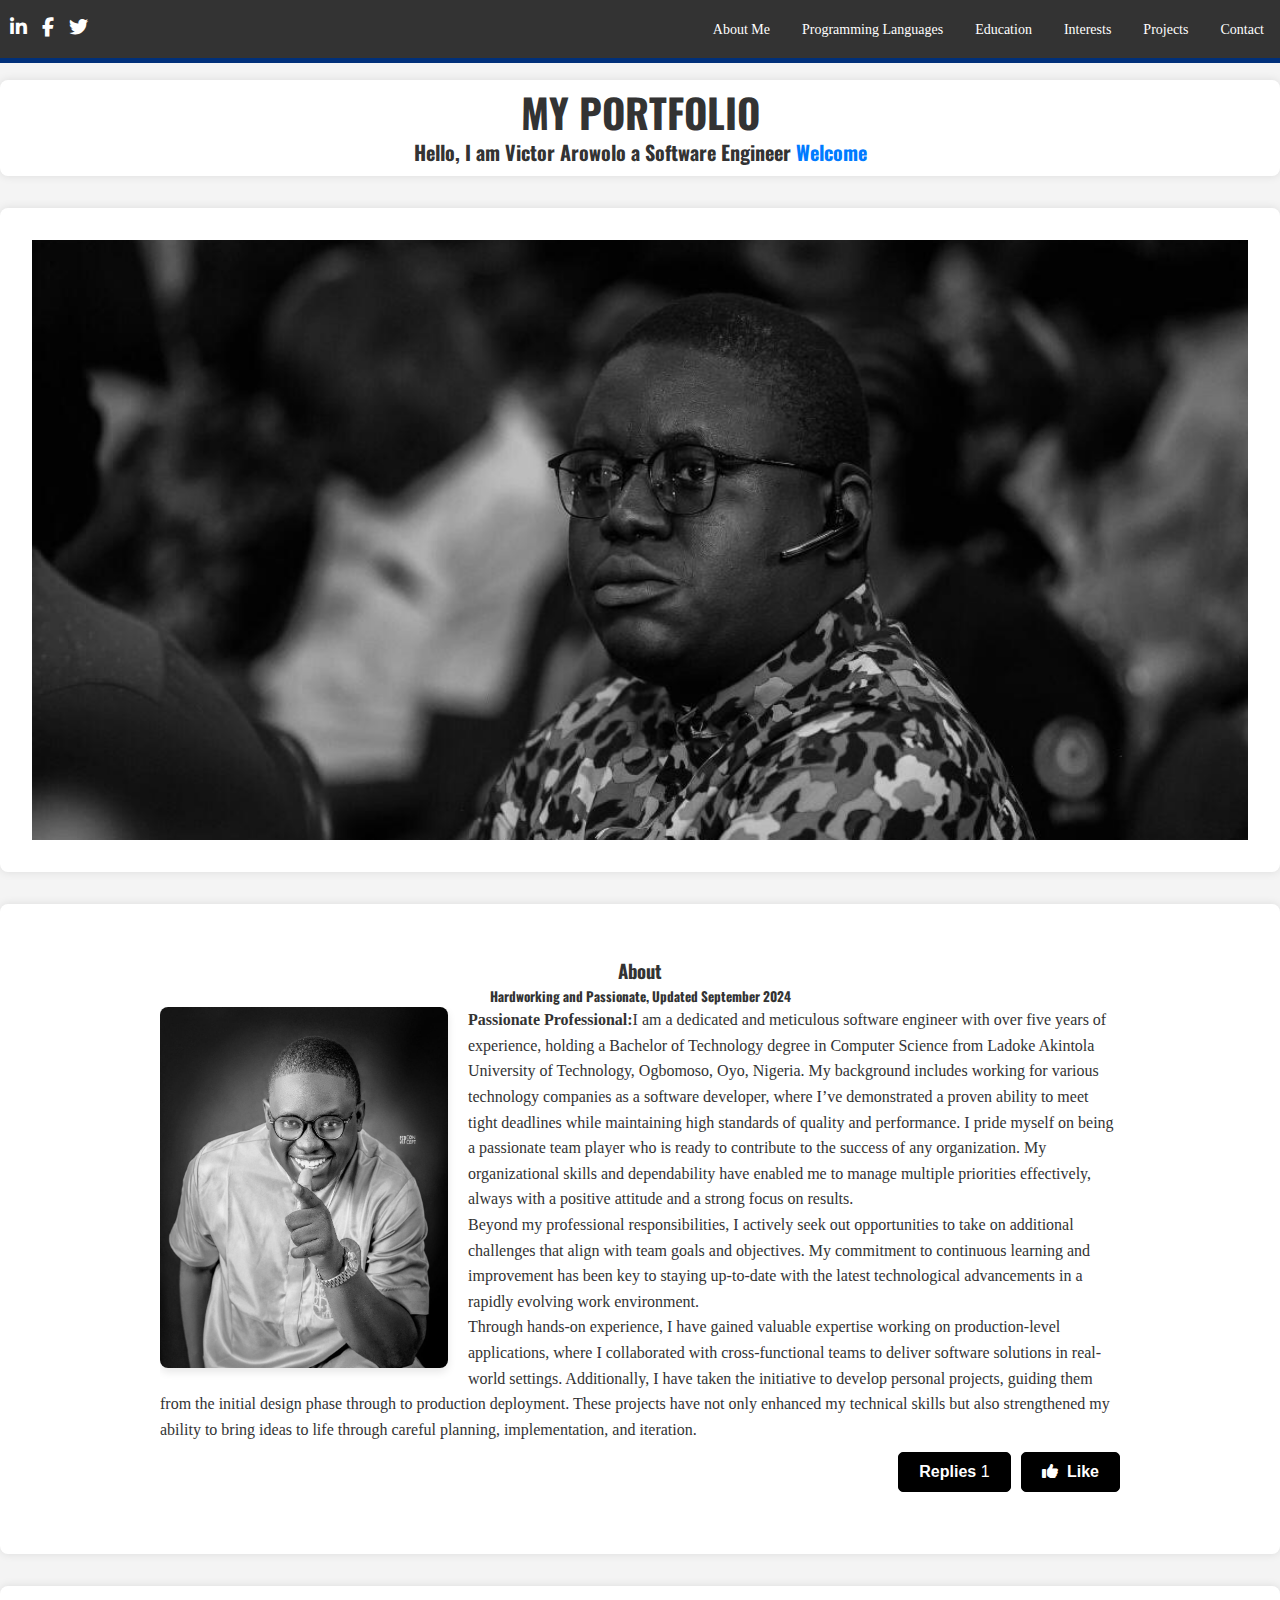
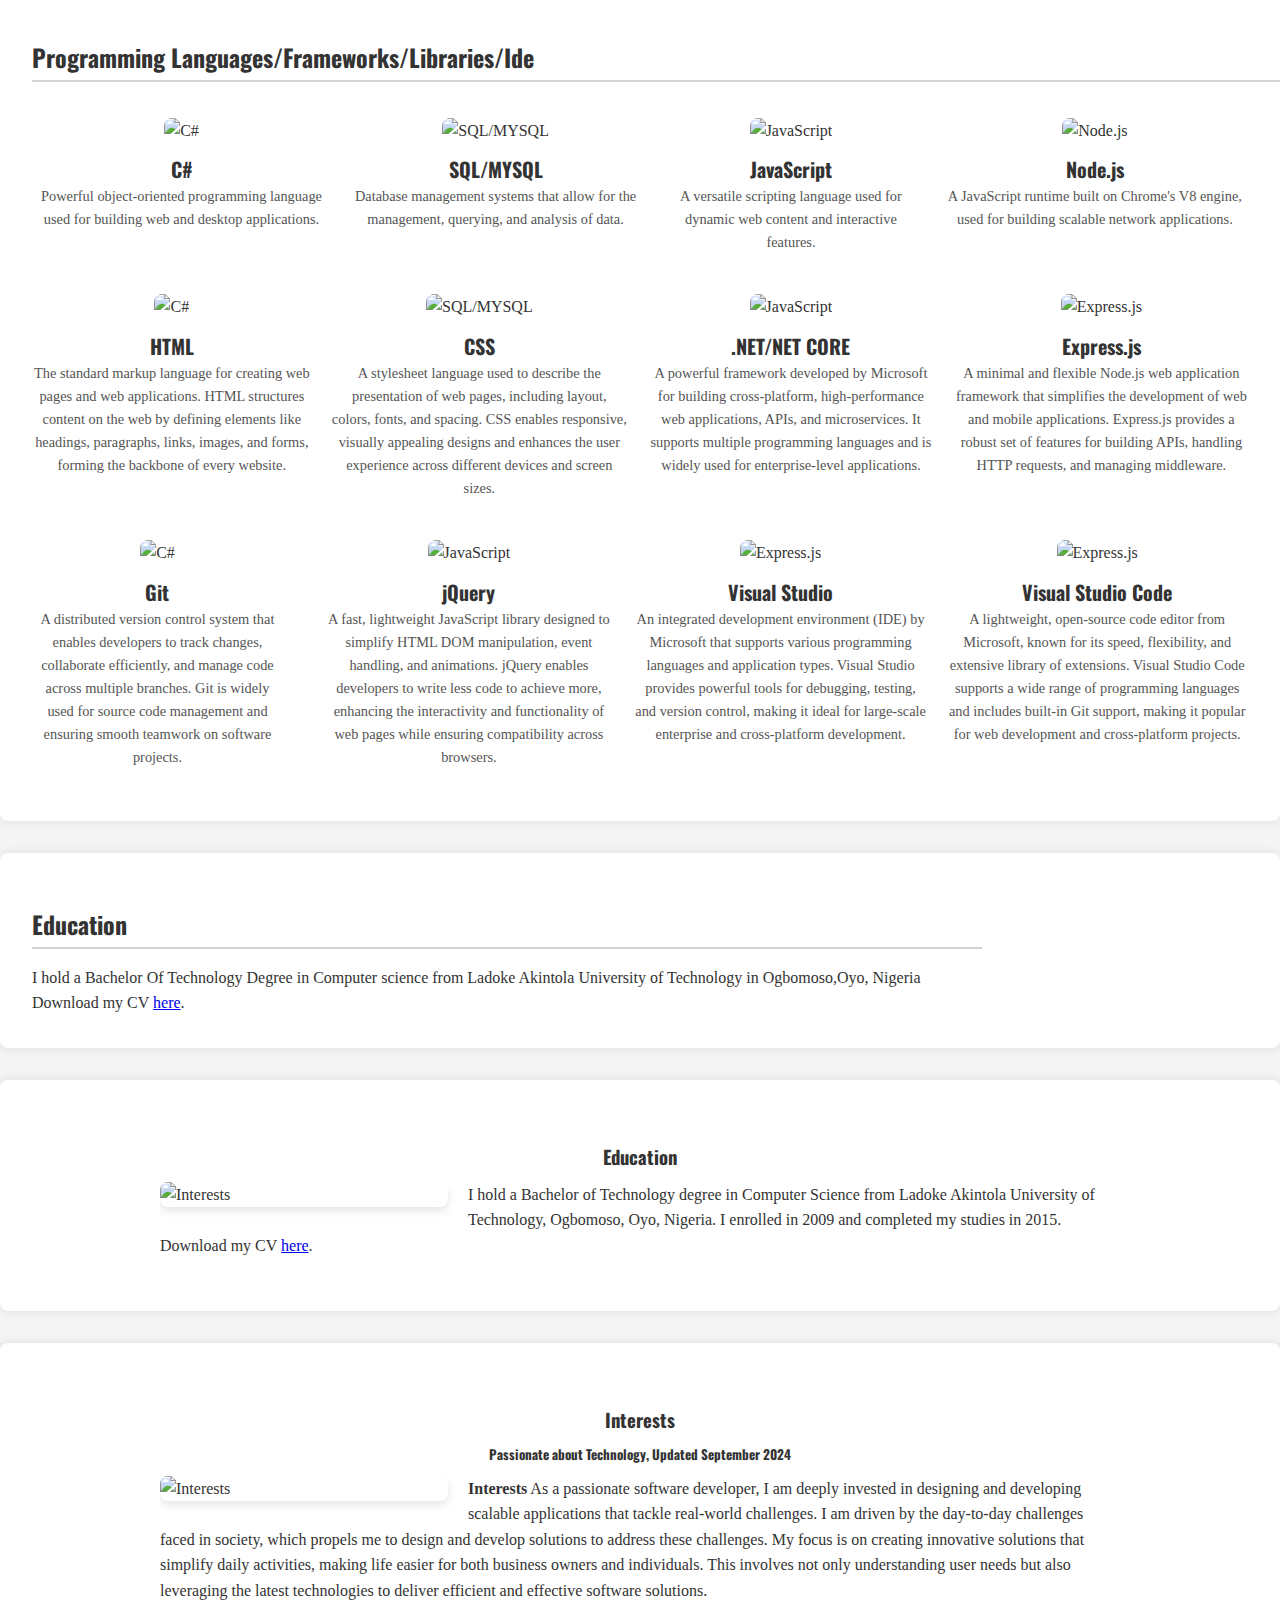
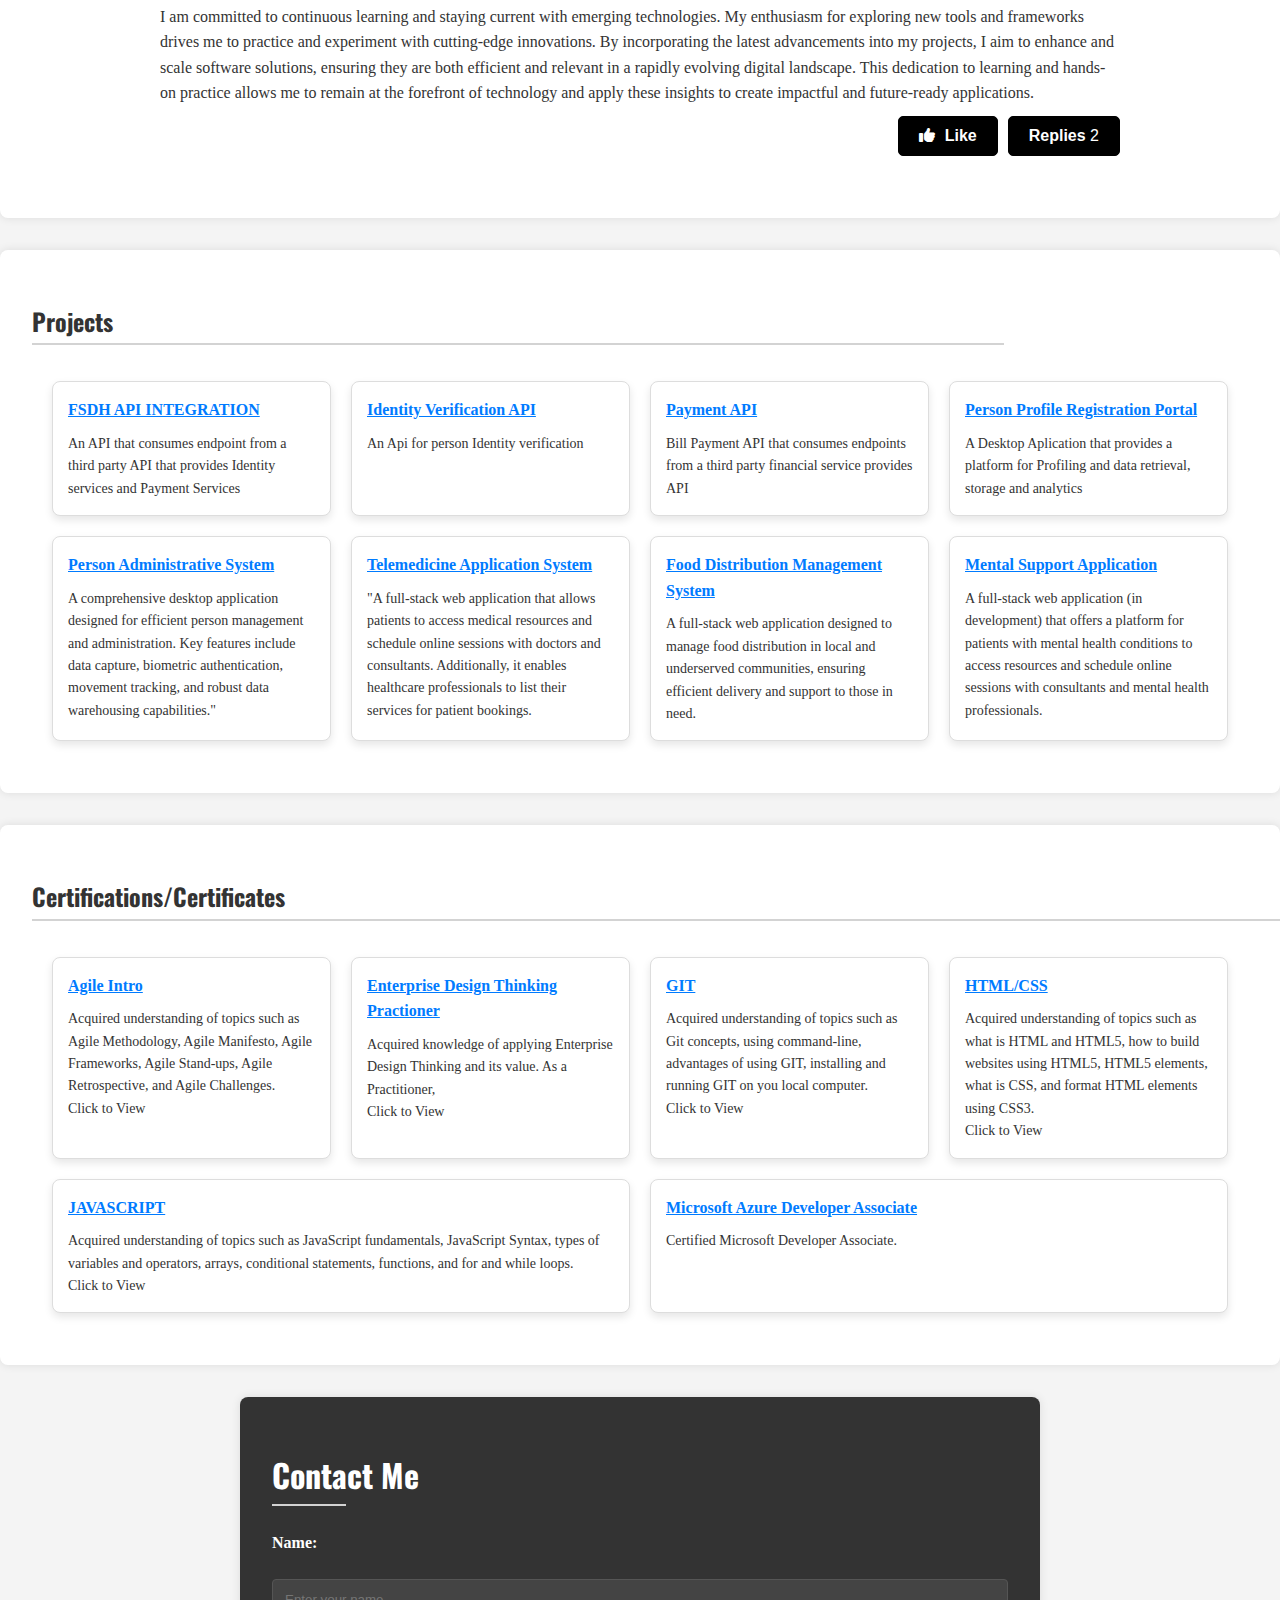
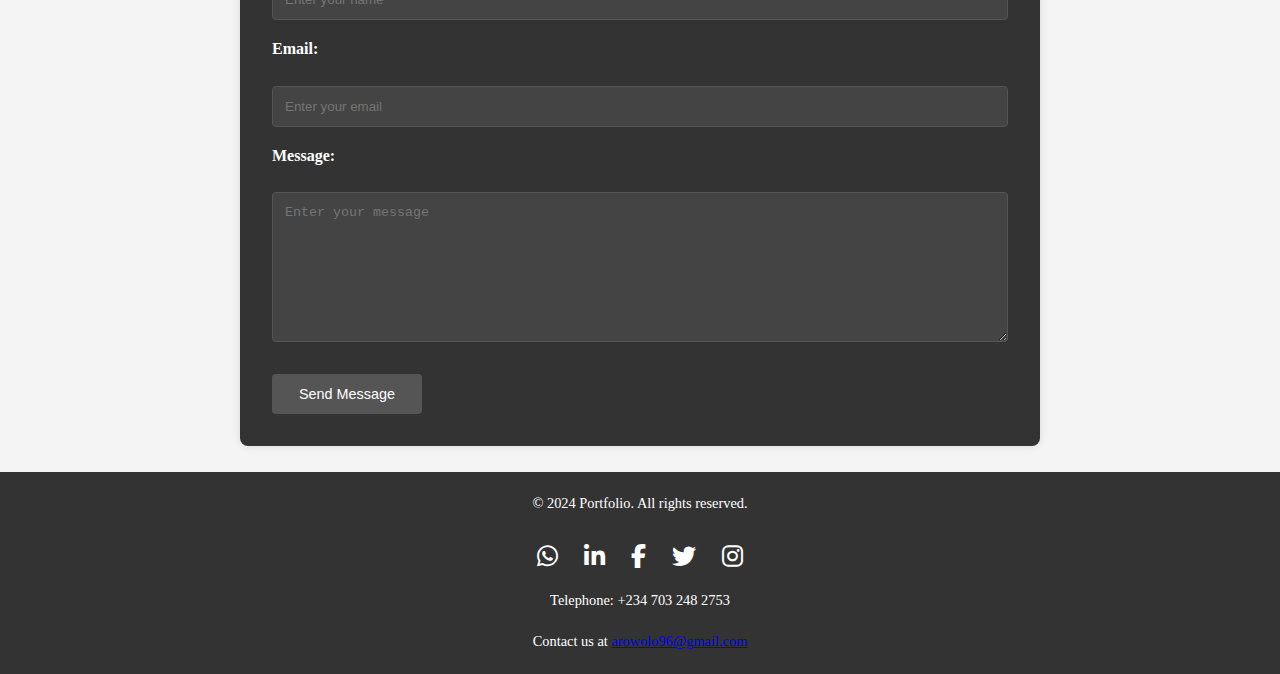
==== commit 5b1c20e0: "Made Changes to code" ====
--- a/Index.html
+++ b/Index.html
@@ -1,12 +1,13 @@
 <!DOCTYPE html>
 <html lang="en">
+
 <head>
     <meta charset="UTF-8">
     <meta name="viewport" content="width=device-width, initial-scale=1.0">
     <meta http-equiv="X-UA-Compatible" content="ie=edge">
     <title>My Portfolio</title>
 
-    
+
     <link rel="stylesheet" href="style.css">
     <link rel="stylesheet" href="https://cdnjs.cloudflare.com/ajax/libs/font-awesome/6.4.0/css/all.min.css">
     <link rel="stylesheet" href="https://fonts.googleapis.com/css?family=Oswald">
@@ -14,15 +15,19 @@
 
 
 </head>
+
 <body>
     <header>
-       <!-- Social Media Icons Container -->
-    <div class="social-media-icons">
-        <a href="https://www.linkedin.com/in/victor-arowolo-bb0ba8159/" class="w3-bar-item w3-button"><i class="fa-brands fa-linkedin-in"></i></a>
-        <a href="https://web.facebook.com/ArowoloRotimii/about/" class="w3-bar-item w3-button"><i class="fa-brands fa-facebook-f"></i></a>
-        <a href="https://x.com/arowolovictoro" class="w3-bar-item w3-button"><i class="fa-brands fa-twitter"></i></a>
-       
-    </div>
+        <!-- Social Media Icons Container -->
+        <div class="social-media-icons">
+            <a href="https://www.linkedin.com/in/victor-arowolo-bb0ba8159/" class="w3-bar-item w3-button"><i
+                    class="fa-brands fa-linkedin-in"></i></a>
+            <a href="https://web.facebook.com/ArowoloRotimii/about/" class="w3-bar-item w3-button"><i
+                    class="fa-brands fa-facebook-f"></i></a>
+            <a href="https://x.com/arowolovictoro" class="w3-bar-item w3-button"><i
+                    class="fa-brands fa-twitter"></i></a>
+
+        </div>
         <nav>
             <ul>
                 <li><a href="#about">About Me</a></li>
@@ -35,241 +40,562 @@
         </nav>
     </header>
 
-<!-- New Centered Section -->
-<section class="intro-section">
-    <h1 class="intro-heading">VICTOR PORTFOLIO</h1>
-    <h6 class="intro-subheading">Welcome to the Portfolio of <span class="intro-tag">Victor's world</span></h6>
-</section>
-
-<!-- Image Header Section -->
-<section class="section-image">
-    <div class="image-header">
-        <img src="https://images.pexels.com/photos/3345882/pexels-photo-3345882.jpeg?auto=compress&cs=tinysrgb&w=1260&h=750&dpr=2" alt="Fashion Blog" class="image-header-img">
-    
-    </div>
-</section>
-
-
-<!-- Grid -->
- <section id="about">
-    <div class="w3-row w3-padding w3-border">
-        <!-- Blog entries -->
-        <div class="w3-col l8 s12">
-            <!-- Blog entry -->
-            <div class="w3-container w3-white w3-margin w3-padding-large">
-                <div class="w3-center">
-                    <h3>About</h3>
-                    <h5>Hardworking and Passionate, <span class="w3-opacity">Updated September 2024</span></h5>
-                </div>
-    
-                <div class="w3-justify">
-                    <img src="https://scontent.flos5-2.fna.fbcdn.net/v/t39.30808-6/460463128_8605843159467010_1934299151499393594_n.jpg?_nc_cat=106&ccb=1-7&_nc_sid=127cfc&_nc_eui2=AeHTdvvHFIRMXXLFfHQ361Het5XpXwDg-jq3lelfAOD6Olktjd1zRkUMT_G9-tNGCmnLDQEHEqK0-y0yVKvx03nX&_nc_ohc=zBgOxKRkvfMQ7kNvgEW2fSj&_nc_zt=23&_nc_ht=scontent.flos5-2.fna&_nc_gid=AQWa_L7F-LC7gJbzTqalRui&oh=00_AYAet9AQXzkYuAP70FNl-TwDHAuXtSk6L5TSILPP9DBuMA&oe=66F0FA8A" alt="About Me" class="w3-image">
-                
-                    <p><strong>Passionate Professional:</strong> I am a hardworking, passionate, and a meticulous software developer with a proven ability to meet tight deadlines while maintaining high standards of quality and performance. I pride myself on being an enthusiastic team player who is ready to contribute to the success of any organization. My organizational skills and dependability have allowed me to successfully manage multiple priorities, always with a positive attitude and a strong focus on results.</p>
-                    
-                    <p>Beyond my professional responsibilities, I actively seek out opportunities to take on additional challenges that align with team goals and objectives. My commitment to continuous learning and improvement has been key to staying up-to-date with the latest technological advancements in a rapidly evolving work environment.</p>
-                    
-                    <p>Through hands-on experience, I have gained valuable expertise working on production-level applications, where I collaborated with cross-functional teams to deliver software solutions in real-world settings. Additionally, I have taken the initiative to develop personal projects, guiding them from the initial design phase through to production deployment. These projects have not only enhanced my technical skills but also strengthened my ability to bring ideas to life through careful planning, implementation, and iteration.</p>
-                
-                   <!-- Like and Reply Buttons -->
-    <div class="button-container">
-        <p class="w3-left">
-            <button class="w3-button-reply" onclick="myFunction('demo1')" id="myBtn">
-                <b>Replies  </b> <span class="w3-tag w3-white">1</span>
-            </button>
-        </p>
-        
-        <p class="w3-left">
-            <button class="w3-button" onclick="likeFunction(this)">
-                <b><i class="fa fa-thumbs-up"></i> Like</b>
-            </button>
-        </p>
-    </div>
-    
-                
-                    <p class="w3-clear"></p>
-                
-                    <!-- Comment Section -->
-                    <div class="w3-row w3-margin-bottom" id="demo1" style="display:none">
-                        <hr>
-                        <div class="w3-col l2 m3">
-                            <img src="https://www.w3schools.com/w3images/avatar_smoke.jpg" style="width:90px;">
+    <!-- New Centered Section -->
+    <section class="intro-section">
+        <h1 class="intro-heading">MY PORTFOLIO</h1>
+        <h6 class="intro-subheading">Hello, I am Victor Arowolo a Software Engineer <span
+                class="intro-tag">Welcome</span></h6>
+    </section>
+
+    <!-- Image Header Section -->
+    <section class="section-image">
+        <div class="image-header">
+            <img src="assets/selpicEdit.jpg" alt="Fashion Blog" class="image-header-img">
+
+        </div>
+    </section>
+
+
+    <!-- Grid -->
+    <section id="about">
+        <div class="w3-row w3-padding w3-border">
+            <!-- Blog entries -->
+            <div class="w3-col l8 s12">
+                <!-- Blog entry -->
+                <div class="w3-container w3-white w3-margin w3-padding-large">
+                    <div class="w3-center">
+                        <h3>About</h3>
+                        <h5>Hardworking and Passionate, <span class="w3-opacity">Updated September 2024</span></h5>
+                    </div>
+
+                    <div class="w3-justify">
+                        <img src="assets/ShotEdit1.jpg" alt="my picture" class="w3-image">
+
+                        <p><strong>Passionate Professional:</strong>I am a dedicated and meticulous software engineer
+                            with over five years of experience, holding a Bachelor of Technology degree in Computer
+                            Science from Ladoke Akintola University of Technology, Ogbomoso, Oyo, Nigeria. My background
+                            includes working for various technology companies as a software developer, where I’ve
+                            demonstrated a proven ability to meet tight deadlines while maintaining high standards of
+                            quality and performance. I pride myself on being a passionate team player who is ready to
+                            contribute to the success of any organization. My organizational skills and dependability
+                            have enabled me to manage multiple priorities effectively, always with a positive attitude
+                            and a strong focus on results.</p>
+
+                        <p>Beyond my professional responsibilities, I actively seek out opportunities to take on
+                            additional challenges that align with team goals and objectives. My commitment to continuous
+                            learning and improvement has been key to staying up-to-date with the latest technological
+                            advancements in a rapidly evolving work environment.</p>
+
+                        <p>Through hands-on experience, I have gained valuable expertise working on production-level
+                            applications, where I collaborated with cross-functional teams to deliver software solutions
+                            in real-world settings. Additionally, I have taken the initiative to develop personal
+                            projects, guiding them from the initial design phase through to production deployment. These
+                            projects have not only enhanced my technical skills but also strengthened my ability to
+                            bring ideas to life through careful planning, implementation, and iteration.</p>
+
+                        <!-- Like and Reply Buttons -->
+                        <div class="button-container">
+                            <p class="w3-left">
+                                <button class="w3-button-reply" onclick="myFunction('demo1')" id="myBtn">
+                                    <b>Replies </b> <span class="w3-tag w3-white">1</span>
+                                </button>
+                            </p>
+
+                            <p class="w3-left">
+                                <button class="w3-button" onclick="likeFunction(this)">
+                                    <b><i class="fa fa-thumbs-up"></i> Like</b>
+                                </button>
+                            </p>
                         </div>
-                        <div class="w3-col l10 m9">
-                            <h4>George <span class="w3-opacity w3-medium">September 15, 2024, 6:32 PM</span></h4>
-                            <p>Great work! Keep it up!</p>
+
+
+                        <p class="w3-clear"></p>
+
+                        <!-- Comment Section -->
+                        <div class="w3-row w3-margin-bottom" id="demo1" style="display:none">
+                            <hr>
+                            <div class="w3-col l2 m3">
+                                <img src="https://www.w3schools.com/w3images/avatar_smoke.jpg" style="width:90px;">
+                            </div>
+                            <div class="w3-col l10 m9">
+                                <h4>George <span class="w3-opacity w3-medium">September 15, 2024, 6:32 PM</span></h4>
+                                <p>Great work! Keep it up!</p>
+                            </div>
                         </div>
                     </div>
-                </div>
-                
-            </div>
-        </div>
-    </div>
- </section>
-
-
+
+                </div>
+            </div>
+        </div>
+    </section>
 
 
 
     <!-- Programming Languages Section -->
     <section id="languages">
-    <h2 class="languages-heading">Programming Languages</h2>
-    <div class="languages-container">
-        <div class="language-box">C#</div>
-        <div class="language-box">SQL</div>
-        <div class="language-box">HTML/CSS</div>
-        <div class="language-box">JavaScript</div>
-    </div>
-</section>
+        <h2 class="languages-heading">Programming Languages/Frameworks/Libraries/Ide</h2>
+
+        <div class="row">
+            <div class="col-lg-3">
+                <div class="features-box">
+                    <img src="https://images.pexels.com/photos/11035478/pexels-photo-11035478.jpeg?auto=compress&cs=tinysrgb&w=1260&h=750&dpr=2"
+                        alt="C#" />
+                    <div class="features-text">
+                        <h3>C#</h3>
+                        <p>
+                            Powerful object-oriented programming language used for building web and desktop
+                            applications.
+                        </p>
+                    </div>
+                </div>
+            </div>
+
+            <div class="col-lg-3">
+                <div class="features-box">
+                    <img src="https://img.freepik.com/free-vector/abstract-technology-sql-illustration_23-2149237079.jpg?t=st=1731611461~exp=1731615061~hmac=8c194e6d24d0b44388f08e1e37ebacfbf9e5e36ac2631fc9ccfef4d43bbed6b0&w=740"
+                        alt="SQL/MYSQL" />
+                    <div class="features-text">
+                        <h3>SQL/MYSQL</h3>
+                        <p>
+                            Database management systems that allow for the management, querying, and analysis of data.
+                        </p>
+                    </div>
+                </div>
+            </div>
+
+            <div class="col-lg-3">
+                <div class="features-box">
+                    <img src="https://www.squash.io/wp-content/uploads/2023/11/javascript-series.jpg"
+                        alt="JavaScript" />
+                    <div class="features-text">
+                        <h3>JavaScript</h3>
+                        <p>
+                            A versatile scripting language used for dynamic web content and interactive features.
+                        </p>
+                    </div>
+                </div>
+            </div>
+
+            <div class="col-lg-3">
+                <div class="features-box">
+                    <img src="https://images.pexels.com/photos/11035380/pexels-photo-11035380.jpeg?auto=compress&cs=tinysrgb&w=1260&h=750&dpr=2"
+                        alt="Node.js" />
+                    <div class="features-text">
+                        <h3>Node.js</h3>
+                        <p>
+                            A JavaScript runtime built on Chrome's V8 engine, used for building scalable network
+                            applications.
+                        </p>
+                    </div>
+                </div>
+            </div>
+        </div>
+
+        <div class="row">
+            <div class="col-lg-3">
+                <div class="features-box">
+                    <img src="https://images.pexels.com/photos/11035371/pexels-photo-11035371.jpeg?auto=compress&cs=tinysrgb&w=1260&h=750&dpr=2"
+                        alt="C#" />
+                    <div class="features-text">
+                        <h3>HTML</h3>
+                        <p>
+                            The standard markup language for creating web pages and web applications. HTML structures
+                            content on the web by defining elements like headings, paragraphs, links, images, and forms,
+                            forming the backbone of every website.
+                        </p>
+
+                    </div>
+                </div>
+            </div>
+
+            <div class="col-lg-3">
+                <div class="features-box">
+                    <img src="https://images.pexels.com/photos/11035386/pexels-photo-11035386.jpeg?auto=compress&cs=tinysrgb&w=1260&h=750&dpr=2"
+                        alt="SQL/MYSQL" />
+                    <div class="features-text">
+                        <h3>CSS</h3>
+                        <p>
+                            A stylesheet language used to describe the presentation of web pages, including layout,
+                            colors, fonts, and spacing. CSS enables responsive, visually appealing designs and enhances
+                            the user experience across different devices and screen sizes.
+                        </p>
+
+                    </div>
+                </div>
+            </div>
+
+            <div class="col-lg-3">
+                <div class="features-box">
+                    <img src="https://images.pexels.com/photos/270348/pexels-photo-270348.jpeg?auto=compress&cs=tinysrgb&w=1260&h=750&dpr=2"
+                        alt="JavaScript" />
+                    <div class="features-text">
+                        <h3>.NET/NET CORE</h3>
+                        <p>
+                            A powerful framework developed by Microsoft for building cross-platform, high-performance
+                            web applications, APIs, and microservices. It supports multiple programming languages and is
+                            widely used for enterprise-level applications.
+                        </p>
+
+                    </div>
+                </div>
+            </div>
+
+            <div class="col-lg-3">
+                <div class="features-box">
+                    <img src="https://miro.medium.com/v2/resize:fit:1400/1*23BkSGzcN3cBxvTuf0zFfg.png"
+                        alt="Express.js" />
+                    <div class="features-text">
+                        <h3>Express.js</h3>
+                        <p>
+                            A minimal and flexible Node.js web application framework that simplifies the development of
+                            web and mobile applications. Express.js provides a robust set of features for building APIs,
+                            handling HTTP requests, and managing middleware.
+                        </p>
+                    </div>
+                </div>
+            </div>
+        </div>
+
+
+        <div class="row">
+            <div class="col-lg-3">
+                <div class="features-box">
+                    <img src="https://images.pexels.com/photos/11035539/pexels-photo-11035539.jpeg?auto=compress&cs=tinysrgb&w=600"
+                        alt="C#" />
+                    <div class="features-text">
+                        <h3>Git</h3>
+                        <p>
+                            A distributed version control system that enables developers to track changes, collaborate
+                            efficiently, and manage code across multiple branches. Git is widely used for source code
+                            management and ensuring smooth teamwork on software projects.
+                        </p>
+
+                    </div>
+                </div>
+            </div>
+
+            <div class="col-lg-3">
+                <div class="features-box">
+
+                </div>
+            </div>
+
+            <div class="col-lg-3">
+                <div class="features-box">
+                    <img src="https://images.pexels.com/photos/270348/pexels-photo-270348.jpeg?auto=compress&cs=tinysrgb&w=1260&h=750&dpr=2"
+                        alt="JavaScript" />
+                    <div class="features-text">
+                        <h3>jQuery</h3>
+                        <p>
+                            A fast, lightweight JavaScript library designed to simplify HTML DOM manipulation, event
+                            handling, and animations. jQuery enables developers to write less code to achieve more,
+                            enhancing the interactivity and functionality of web pages while ensuring compatibility
+                            across browsers.
+                        </p>
+
+                    </div>
+                </div>
+            </div>
+
+            <div class="col-lg-3">
+                <div class="features-box">
+                    <img src="https://images.pexels.com/photos/4164418/pexels-photo-4164418.jpeg?auto=compress&cs=tinysrgb&w=1260&h=750&dpr=2"
+                        alt="Express.js" />
+                    <div class="features-text">
+                        <h3>Visual Studio</h3>
+                        <p>
+                            An integrated development environment (IDE) by Microsoft that supports various programming
+                            languages and application types. Visual Studio provides powerful tools for debugging,
+                            testing, and version control, making it ideal for large-scale enterprise and cross-platform
+                            development.
+                        </p>
+                    </div>
+                </div>
+            </div>
+
+            <div class="col-lg-3">
+                <div class="features-box">
+                    <img src="https://images.pexels.com/photos/6424584/pexels-photo-6424584.jpeg?auto=compress&cs=tinysrgb&w=1260&h=750&dpr=2"
+                        alt="Express.js" />
+                    <div class="features-text">
+                        <h3>Visual Studio Code</h3>
+                        <p>
+                            A lightweight, open-source code editor from Microsoft, known for its speed, flexibility, and
+                            extensive library of extensions. Visual Studio Code supports a wide range of programming
+                            languages and includes built-in Git support, making it popular for web development and
+                            cross-platform projects.
+                        </p>
+                    </div>
+                </div>
+            </div>
+        </div>
+
+
+    </section>
+
 
     <!-- Educational Background -->
     <section id="education">
         <h2 class="education-heading">Education</h2>
-        <p>I hold a Bachelor Of Science Degree in Computer science from Ladoke Akintola University of Technology in Ogbomoso,Oyo, Nigeria</p>
-        <p>Download my CV <a href="https://drive.google.com/uc?export=view&id=1sb8a637dliZEd6aGXWRvTtcekXxE92jF" download>here</a>.</p>
-    </section>
-
-    <!-- Grid -->
-<!-- Grid -->
-<!-- Interest Section -->
- <section id="interests">
-    <div class="interest-row w3-padding w3-border">
-        <!-- Blog entries -->
-        <div class="w3-col l8 s12">
-            <!-- Blog entry -->
-            <div class="interest-container w3-white w3-margin w3-padding-large">
-                <div class="interest-header">
-                    <h3>Interests</h3>
-                    <h5>Passionate about Technology, <span class="w3-opacity">Updated September 2024</span></h5>
-                </div>
-    
-                <div class="interest-justify">
-                    <img src="https://scontent.flos1-1.fna.fbcdn.net/v/t39.30808-6/460501901_8606620646055928_6791604910199864877_n.jpg?_nc_cat=106&ccb=1-7&_nc_sid=127cfc&_nc_eui2=AeHJ0zqJOWcFvKCXCsHNI40-vlrd2w1Ol1S-Wt3bDU6XVHCmYJCGDrINX2rYm5wX0NlN8KeK7V_6VpkwLg9mLEQZ&_nc_ohc=mFzSNtZfzaUQ7kNvgHgJqaz&_nc_zt=23&_nc_ht=scontent.flos1-1.fna&oh=00_AYBNZqrDh2FcUWGdXM0e5VMGvZGOpKxjIeMoM8o7phq1rA&oe=66F0F4F4" alt="Interests" class="interest-image">
-                    
-                    <p><strong>Interests</strong> As a passionate software developer, I am deeply invested in designing and developing scalable applications that tackle real-world challenges. I am driven by the day-to-day challenges faced in society, which propels me to design and develop solutions to address these challenges. My focus is on creating innovative solutions that simplify daily activities, making life easier for both business owners and individuals. This involves not only understanding user needs but also leveraging the latest technologies to deliver efficient and effective software solutions.</p>
-
-<p>I am committed to continuous learning and staying current with emerging technologies. My enthusiasm for exploring new tools and frameworks drives me to practice and experiment with cutting-edge innovations. By incorporating the latest advancements into my projects, I aim to enhance and scale software solutions, ensuring they are both efficient and relevant in a rapidly evolving digital landscape. This dedication to learning and hands-on practice allows me to remain at the forefront of technology and apply these insights to create impactful and future-ready applications.</p>
-
-                    
-                    
-                    <!-- Like and Reply Buttons -->
-    <div class="button-container-interest">
-        <p class="interest-left">
-            <button class="w3-button w3-white w3-border" onclick="likeFunction(this)">
-                <b><i class="fa fa-thumbs-up"></i> Like</b>
-            </button>
-        </p>
-    
-        <p class="interest-right">
-            <button class="w3-button w3-black" onclick="myFunction('demo3')" id="myBtn3">
-                <b>Replies  </b> <span class="w3-tag w3-white">2</span>
-            </button>
-        </p>
+        <p>I hold a Bachelor Of Technology Degree in Computer science from Ladoke Akintola University of Technology in
+            Ogbomoso,Oyo, Nigeria</p>
+        <p>Download my CV <a href="https://drive.google.com/uc?export=view&id=1I5scIAgHer812TE2YEDmVHdHmlwGygRW"
+                download>here</a>.</p>
+    </section>
+
+    <section id="interests">
+        <div class="interest-row w3-padding w3-border">
+            <!-- Blog entries -->
+            <div class="w3-col l8 s12">
+                <!-- Blog entry -->
+                <div class="interest-container w3-white w3-margin w3-padding-large">
+                    <div class="interest-header">
+                        <h3>Education</h3>
+
+                    </div>
+
+                    <div class="interest-justify">
+                        <img src="https://images.pexels.com/photos/546819/pexels-photo-546819.jpeg?auto=compress&cs=tinysrgb&w=1260&h=750&dpr=2"
+                            alt="Interests" class="interest-image">
+
+                        <p>I hold a Bachelor of Technology degree in Computer Science from Ladoke Akintola University of
+                            Technology, Ogbomoso, Oyo, Nigeria. I enrolled in 2009 and completed my studies in 2015.</p>
+
+                        <p>Download my CV <a
+                                href="https://drive.google.com/uc?export=view&id=1I5scIAgHer812TE2YEDmVHdHmlwGygRW"
+                                download>here</a>.</p>
+                        <p class="interest-clear"></p>
+                    </div>
+                </div>
+            </div>
+        </div>
+    </section>
+
+    <!-- Interest Section -->
+    <section id="interests">
+        <div class="interest-row w3-padding w3-border">
+            <!-- Blog entries -->
+            <div class="w3-col l8 s12">
+                <!-- Blog entry -->
+                <div class="interest-container w3-white w3-margin w3-padding-large">
+                    <div class="interest-header">
+                        <h3>Interests</h3>
+                        <h5>Passionate about Technology, <span class="w3-opacity">Updated September 2024</span></h5>
+                    </div>
+
+                    <div class="interest-justify">
+                        <img src="https://images.pexels.com/photos/546819/pexels-photo-546819.jpeg?auto=compress&cs=tinysrgb&w=1260&h=750&dpr=2"
+                            alt="Interests" class="interest-image">
+
+                        <p><strong>Interests</strong> As a passionate software developer, I am deeply invested in
+                            designing and developing scalable applications that tackle real-world challenges. I am
+                            driven by the day-to-day challenges faced in society, which propels me to design and develop
+                            solutions to address these challenges. My focus is on creating innovative solutions that
+                            simplify daily activities, making life easier for both business owners and individuals. This
+                            involves not only understanding user needs but also leveraging the latest technologies to
+                            deliver efficient and effective software solutions.</p>
+
+                        <p>I am committed to continuous learning and staying current with emerging technologies. My
+                            enthusiasm for exploring new tools and frameworks drives me to practice and experiment with
+                            cutting-edge innovations. By incorporating the latest advancements into my projects, I aim
+                            to enhance and scale software solutions, ensuring they are both efficient and relevant in a
+                            rapidly evolving digital landscape. This dedication to learning and hands-on practice allows
+                            me to remain at the forefront of technology and apply these insights to create impactful and
+                            future-ready applications.</p>
+
+
+
+                        <!-- Like and Reply Buttons -->
+                        <div class="button-container-interest">
+                            <p class="interest-left">
+                                <button class="w3-button w3-white w3-border" onclick="likeFunction(this)">
+                                    <b><i class="fa fa-thumbs-up"></i> Like</b>
+                                </button>
+                            </p>
+
+                            <p class="interest-right">
+                                <button class="w3-button w3-black" onclick="myFunction('demo3')" id="myBtn3">
+                                    <b>Replies </b> <span class="w3-tag w3-white">2</span>
+                                </button>
+                            </p>
+                        </div>
+
+
+                        <p class="interest-clear"></p>
+
+                        <!-- Comment Section -->
+                        <div class="w3-row w3-margin-bottom" id="demo3" style="display:none">
+                            <hr>
+                            <div class="w3-col l2 m3">
+                                <img src="https://www.w3schools.com/w3images/avatar_smoke.jpg" style="width:90px;">
+                            </div>
+                            <div class="w3-col l10 m9">
+                                <h4>John <span class="w3-opacity w3-medium">September 15, 2024, 6:45 PM</span></h4>
+                                <p>Great interests! Software development is a powerful tool to solve real-world
+                                    problems.</p>
+                            </div>
+                            <div class="w3-col l2 m3">
+                                <img src="https://www.w3schools.com/w3images/avatar_smoke.jpg" style="width:90px;">
+                            </div>
+                            <div class="w3-col l10 m9">
+                                <h4>Mary <span class="w3-opacity w3-medium">September 15, 2024, 7:12 PM</span></h4>
+                                <p>I love your approach to learning new technologies!</p>
+                            </div>
+                        </div>
+                    </div>
+                </div>
+            </div>
+        </div>
+    </section>
+
+
+
+    <!-- Projects Section -->
+    <section id="projects">
+        <h2 class="projects-heading">Projects</h2>
+        <div class="projects-container">
+            <!-- Existing Project Boxes -->
+            <div class="project-box">
+                <a href="https://github.com/Rotimi-stack/FSDHApiCleanArchitecture">FSDH API INTEGRATION</a>
+                <p>An API that consumes endpoint from a third party API that provides Identity services and Payment
+                    Services</p>
+            </div>
+            <div class="project-box">
+                <a href="https://github.com/Rotimi-stack/EnhancedVerification.Api">Identity Verification API</a>
+                <p>An Api for person Identity verification </p>
+            </div>
+            <div class="project-box">
+                <a href="https://github.com/Rotimi-stack/Billpayment-flutwave-new">Payment API</a>
+                <p>Bill Payment API that consumes endpoints from a third party financial service provides API</p>
+            </div>
+            <div class="project-box">
+                <a href="https://github.com/Rotimi-stack/Royalty-Turbo-Application.git">Person Profile Registration
+                    Portal</a>
+                <p>A Desktop Aplication that provides a platform for Profiling and data retrieval, storage and analytics</p>
+            </div>
+
+            <!-- Additional Project Boxes -->
+            <div class="project-box">
+                <a href="https://github.com/Rotimi-stack/Royalty-Turbo-Application.git">Person Administrative System</a>
+                <p>A comprehensive desktop application designed for efficient person management and administration.
+                    Key features include data capture, biometric authentication,
+                    movement tracking, and robust data warehousing capabilities."</p>
+            </div>
+            <div class="project-box">
+                <a href="https://github.com/Rotimi-stack/telemedicine-app.git">Telemedicine Application System</a>
+                <p>"A full-stack web application that allows patients to access medical resources and schedule online
+                    sessions with doctors and consultants.
+                    Additionally, it enables healthcare professionals to list their services for patient bookings.</p>
+            </div>
+            <div class="project-box">
+                <a href="https://github.com/Rotimi-stack/Database-Week-8-Final-Project.git">Food Distribution Management System</a>
+                <p>A full-stack web application designed to manage food distribution in local and underserved
+                    communities, ensuring efficient delivery and support to those in need.</p>
+            </div>
+            <div class="project-box">
+                <a href="https://6708d7dceb72c6fafcc1c60c--moodmate-app.netlify.app/#more-resources">Mental Support
+                    Application</a>
+                <p>A full-stack web application (in development) that offers a platform for patients with
+                    mental health conditions to access resources and schedule online sessions with consultants and
+                    mental health professionals.</p>
+            </div>
+        </div>
+    </section>
+
+
+    <!-- Certificates Section -->
+    <section id="projects">
+        <h2 class="projects-heading">Certifications/Certificates</h2>
+        <div class="projects-container">
+            <!-- Existing Project Boxes -->
+            <div class="project-box">
+                <a href="https://www.credly.com/badges/d20e4ed1-555f-412a-bf88-79169b08b267?">Agile Intro</a>
+                <p>Acquired understanding of topics such as Agile Methodology, Agile Manifesto, Agile Frameworks, Agile
+                    Stand-ups, Agile Retrospective, and Agile Challenges.</p>
+                <p>Click to View</p>
+            </div>
+            <div class="project-box">
+                <a href="https://www.credly.com/badges/314db7dd-63bb-44d0-999f-e8cf38e15d94">Enterprise Design Thinking
+                    Practioner</a>
+                <p>Acquired knowledge of applying Enterprise Design Thinking and its value. As a Practitioner, </p>
+                <p>Click to View</p>
+            </div>
+            <div class="project-box">
+                <a href="https://www.credly.com/badges/acb6173f-bd61-4618-a69d-8f1213ef027c">GIT</a>
+                <p>Acquired understanding of topics such as Git concepts, using command-line, advantages of using GIT,
+                    installing and running GIT on you local computer.</p>
+                <p>Click to View</p>
+            </div>
+            <div class="project-box">
+                <a href="https://www.credly.com/badges/4fcc0e11-7f71-46a2-88e2-36f1f4693f23">HTML/CSS</a>
+                <p>Acquired understanding of topics such as what is HTML and HTML5, how to build websites using HTML5,
+                    HTML5 elements, what is CSS, and format HTML elements using CSS3.</p>
+                <p>Click to View</p>
+            </div>
+
+            <!-- Additional Project Boxes -->
+            <div class="project-box">
+                <a href="https://www.credly.com/badges/02d8eb8a-fd58-451e-8299-bbe6154d3e9c">JAVASCRIPT</a>
+                <p>Acquired understanding of topics such as JavaScript fundamentals, JavaScript Syntax, types of
+                    variables and operators, arrays, conditional statements, functions, and for and while loops.</p>
+                <p>Click to View</p>
+            </div>
+            <div class="project-box">
+                <a
+                    href="https://learn.microsoft.com/en-us/users/victorarowolo-1125/credentials/certification/azure-developer?source=docs">Microsoft
+                    Azure Developer Associate</a>
+                <p>Certified Microsoft Developer Associate.</p>
+            </div>
+        </div>
+    </section>
+
+
+
+    <!-- Contact Form -->
+    <section id="contact">
+        <h2 class="contact-heading">Contact Me</h2>
+        <form action="submit_form.php" method="post" class="contact-form" id="contactForm">
+            <label for="name">Name:</label>
+            <input type="text" id="name" name="name" required minlength="2" placeholder="Enter your name">
+
+            <label for="email">Email:</label>
+            <input type="email" id="email" name="email" required placeholder="Enter your email">
+
+            <label for="message">Message:</label>
+            <textarea id="message" name="message" required minlength="10" placeholder="Enter your message"></textarea>
+
+            <button type="submit" class="contact-button">Send Message</button>
+        </form>
+
+        </div>
+    </section>
+    <br>
+
+
+
+    <div class="footer-bottom">
+        <p>&copy; 2024 Portfolio. All rights reserved.</p>
+        <div class="social-icons">
+            <a href="https://wa.me/2347032482753" class="social-icon" aria-label="Contact us on WhatsApp"><i
+                    class="fa-brands fa-whatsapp"></i></a>
+            <a href="https://www.linkedin.com/in/victor-arowolo-bb0ba8159/" class="social-icon"
+                aria-label="Contact us on Linkedin"><i class="fa-brands fa-linkedin-in"></i></a>
+            <a href="https://web.facebook.com/ArowoloRotimii/about/" class="social-icon"
+                aria-label="Contact us on facebook"><i class="fa-brands fa-facebook-f"></i></a>
+            <a href="https://x.com/arowolovictoro" class="social-icon"><i class="fa-brands fa-twitter"
+                    aria-label="Contact us on Twitter"></i></a>
+            <a href="https://www.instagram.com/iam_durotimi/" class="social-icon"
+                aria-label="Contact us on Instagram"><i class="fa-brands fa-instagram"></i></a>
+        </div>
+        <p>Telephone: +234 703 248 2753</a></p>
+        <p>Contact us at <a href="mailto:arowolo96@gmail.com">arowolo96@gmail.com</a></p>
     </div>
-    
-                    
-                    <p class="interest-clear"></p>
-                    
-                    <!-- Comment Section -->
-                    <div class="w3-row w3-margin-bottom" id="demo3" style="display:none">
-                        <hr>
-                        <div class="w3-col l2 m3">
-                            <img src="https://www.w3schools.com/w3images/avatar_smoke.jpg" style="width:90px;">
-                        </div>
-                        <div class="w3-col l10 m9">
-                            <h4>John <span class="w3-opacity w3-medium">September 15, 2024, 6:45 PM</span></h4>
-                            <p>Great interests! Software development is a powerful tool to solve real-world problems.</p>
-                        </div>
-                        <div class="w3-col l2 m3">
-                            <img src="https://www.w3schools.com/w3images/avatar_smoke.jpg" style="width:90px;">
-                        </div>
-                        <div class="w3-col l10 m9">
-                            <h4>Mary <span class="w3-opacity w3-medium">September 15, 2024, 7:12 PM</span></h4>
-                            <p>I love your approach to learning new technologies!</p>
-                        </div>
-                    </div>
-                </div>
-            </div>
-        </div>
-    </div>
- </section>
-
-
-
-
-
-
-
-   <!-- Projects Section -->
-<section id="projects">
-    <h2 class="projects-heading">Projects</h2>
-    <div class="projects-container">
-        <div class="project-box">
-            <a href="https://github.com/Rotimi-stack/FSDHApiCleanArchitecture">FSDH API INTEGRATION</a>
-            <p>An API that consumes endpoint from a third party API that provides Identity services and Payment Services</p>
-        </div>
-        <div class="project-box">
-            <a href="https://github.com/Rotimi-stack/EnhancedVerification.Api">Identity Verification API</a>
-            <p>An Api for person Identity verification </p>
-        </div>
-        <div class="project-box">
-            <a href="https://github.com/Rotimi-stack/Billpayment-flutwave-new">Payment API</a>
-            <p>Bill Payment API that consumes endpoints from a third party financial service provides API</p>
-        </div>
-        <div class="project-box">
-            <a href="https://github.com/Rotimi-stack/FJSCApp">Person Profile Registration Portal</a>
-            <p>A Profile Registration Portal for registration and data retrieval</p>
-        </div>
-        <!-- Add more projects as needed -->
-    </div>
-</section>
-
-
-   <!-- Contact Form -->
-<section id="contact">
-    <h2 class="contact-heading">Contact Me</h2>
-    <form action="submit_form.php" method="post" class="contact-form" id="contactForm">
-        <label for="name">Name:</label>
-        <input type="text" id="name" name="name" required minlength="2" placeholder="Enter your name">
-
-        <label for="email">Email:</label>
-        <input type="email" id="email" name="email" required placeholder="Enter your email">
-
-        <label for="message">Message:</label>
-        <textarea id="message" name="message" required minlength="10" placeholder="Enter your message"></textarea>
-
-        <button type="submit" class="contact-button">Send Message</button>
-    </form>
-
-<!-- WhatsApp QR Code Image from Google Drive -->
-<div class="whatsapp-qr-code">
-    <h3>Scan to Contact Me on WhatsApp:</h3>
-    <img src="https://scontent.flos5-2.fna.fbcdn.net/v/t39.30808-6/460536655_8598462966871696_2810079826228642579_n.jpg?_nc_cat=104&ccb=1-7&_nc_sid=127cfc&_nc_eui2=AeFzNbH7q1ln4wkZFSCsSf9VS5Rq_DEbEkJLlGr8MRsSQg8YNLdCES11rCbmG19r8_1nYXo_8fxVwYJHmgJnNZIV&_nc_ohc=wiqsDdqBRo4Q7kNvgFwjQqd&_nc_zt=23&_nc_ht=scontent.flos5-2.fna&_nc_gid=AKx1GCdx7sBdFQBfoiRbiaw&oh=00_AYBxzWUkycKhV9GUs9CYotc2KrN4S1x7qevwbmRxtaOpKw&oe=66EFC2AB" alt="WhatsApp QR Code" style="max-width: 200px;">
-</div>
-
-
-    <p>Click Icons to Reachout!!</p>
-    <div class="social-media-icon"></div>
-    <a href="https://wa.me/2347032482753" class="social-icon"><i class="fa-brands fa-whatsapp"></i></a> <!-- Add WhatsApp Icon -->
-    <a href="https://www.linkedin.com/in/victor-arowolo-bb0ba8159/" class="social-icon"><i class="fa-brands fa-linkedin-in"></i></a>
-    <a href="https://web.facebook.com/ArowoloRotimii/about/" class="social-icon"><i class="fa-brands fa-facebook-f"></i></a>
-    <a href="https://x.com/arowolovictoro" class="social-icon"><i class="fa-brands fa-twitter"></i></a>
-    <a href="https://www.instagram.com/iam_durotimi/" class="social-icon"><i class="fa-brands fa-instagram"></i></a>
-   
-   
-    </div>
-</section>
-<br>
-
-    <footer>
-        <p>&copy; 2024 [Arowolo Victor]. All Rights Reserved.</p>
-    </footer>
 
     <script>
         function likeFunction(button) {
             button.innerHTML = "<b><i class='fa fa-thumbs-up'></i> Liked</b>";
         }
-    
+
         function myFunction(id) {
             var x = document.getElementById(id);
             if (x.style.display === "none") {
@@ -280,4 +606,5 @@
         }
     </script>
 </body>
-</html>
+
+</html>--- a/style.css
+++ b/style.css
@@ -16,6 +16,7 @@
     background-color: #f4f4f4;
     margin-top: 80px; 
     padding-top: 1rem;  
+    overflow-x: hidden;
 }
 
 /* Smooth scrolling for anchor links */
@@ -483,6 +484,35 @@
     cursor: pointer; 
     transform: scale(1.3);
 }
+
+/* Languages Section Styling */
+.row {
+    display: flex;
+    justify-content: space-between;
+    gap: 20px;
+    margin-top: 20px;
+}
+
+.features-box {
+    text-align: center;
+    margin-bottom: 20px;
+}
+
+.features-box img {
+    width: 100%;
+    height: auto;
+    border-radius: 8px;
+}
+
+.features-text h3 {
+    margin-top: 10px;
+    font-size: 1.25rem;
+}
+
+.features-text p {
+    font-size: 0.9rem;
+    color: #555;
+}
 /* Add media query to stack boxes on smaller screens */
 @media (max-width: 768px) {
     .languages-container {
@@ -538,7 +568,7 @@
     font-size: 16px; 
     font-weight: bold; 
     color: #007bff; 
-    text-decoration: none; 
+    text-decoration: underline; 
     display: block; 
     margin-bottom: 10px; 
 }
@@ -707,12 +737,94 @@
 
 
 
+
 footer {
+    background: #333;/* Matches footer or slightly darker */
+    color: #fff;
+    display: flex;
+    justify-content: space-around;
+    padding: 20px;
+    flex-wrap: wrap;
+}
+
+.footer-section {
+    width: 20%;
+    min-width: 200px;
+}
+
+.footer-section h3 {
+    font-size: 1.2em;
+    margin-bottom: 10px;
+    color: #f1f1f1;
+}
+
+.footer-section ul {
+    list-style-type: none;
+    padding: 0;
+}
+
+.footer-section ul li {
+    margin-bottom: 8px;
+}
+
+.footer-section ul li a {
+    color: #ccc;
+    text-decoration: none;
+}
+
+.footer-section ul li a:hover {
+    color: #fff;
+    text-decoration: underline;
+}
+
+.footer-section p {
+    font-size: 0.9em;
+    margin-top: 10px;
+}
+
+.social-icons {
+    display: flex;
+    gap: 10px;
+    margin-top: 10px;
+}
+
+.icon {
+    color: #ccc;
+    font-size: 1.5em;
+    text-decoration: none;
+}
+
+.icon:hover {
+    color: #fff;
+}
+
+/* Style for the footer bottom section */
+.footer-bottom {
+    background: #333;/* Matches footer or slightly darker */
+    color: #fff;
     text-align: center;
-    padding: 1rem;
-    background: #333;
+    padding: 15px;
+    font-size: 0.9em;
+    display: flex;
+    flex-direction: column;
+    align-items: center;
+    gap: 8px;
+}
+
+.footer-bottom p, .footer-bottom .social-links {
+    margin: 5px 0;
+}
+
+.footer-bottom .social-links a {
+    color: #ccc;
+    margin: 0 10px;
+    text-decoration: none;
+}
+
+.footer-bottom .social-links a:hover {
     color: #fff;
-    position: relative;
-    bottom: 0;
-    width: 100%;
-}
+    text-decoration: underline;
+}
+
+
+
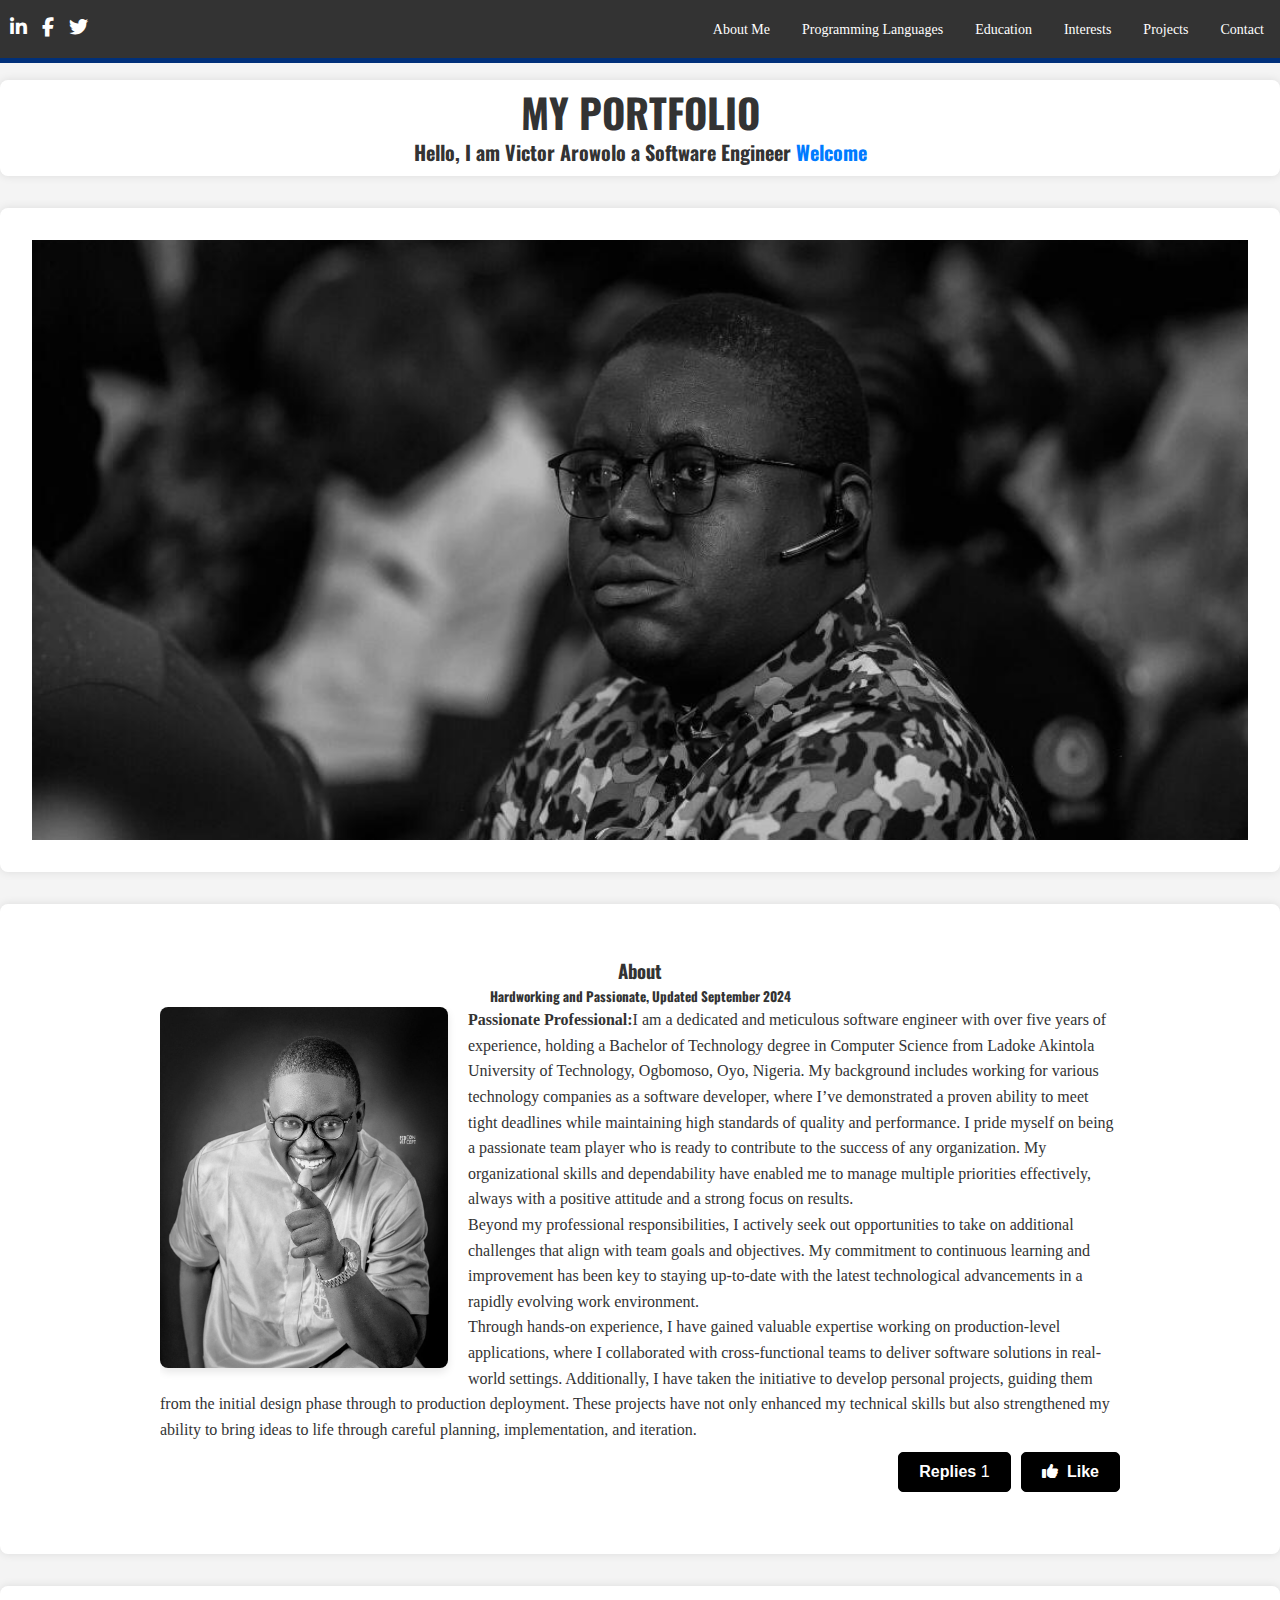
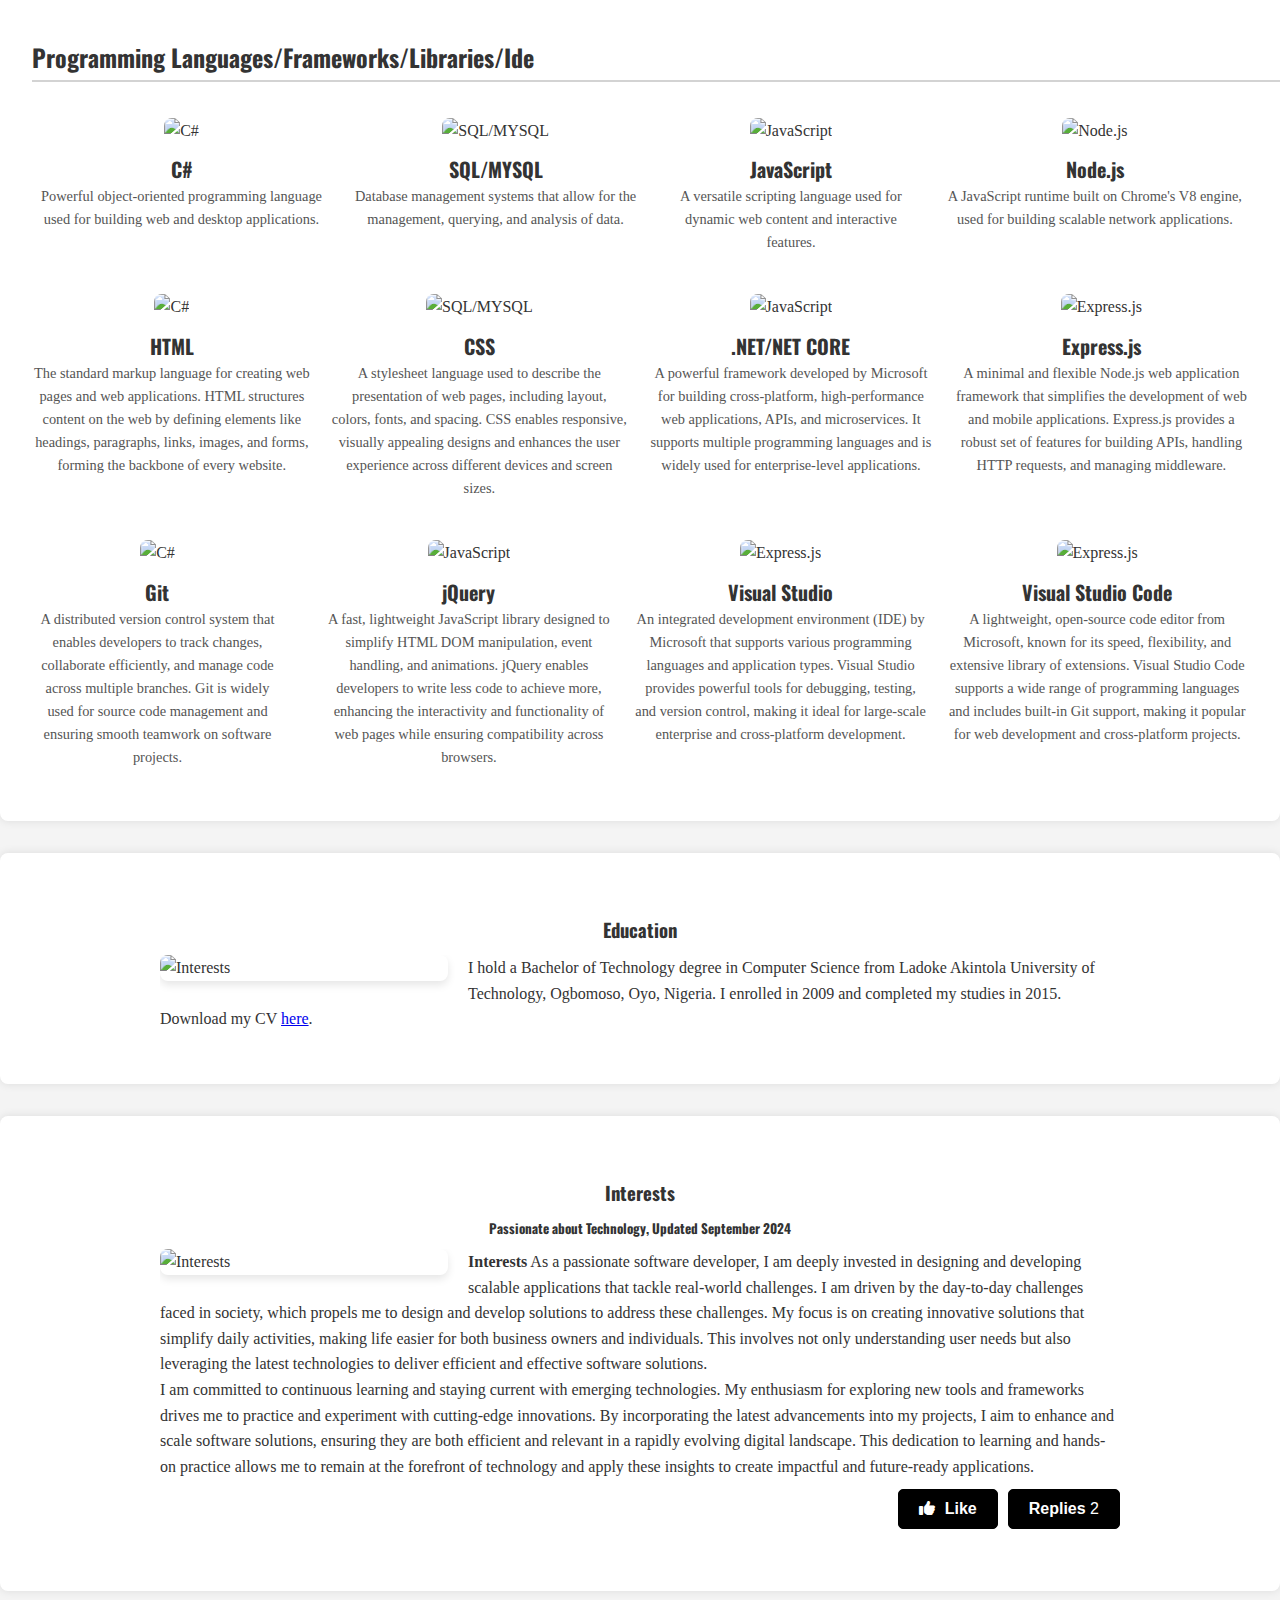
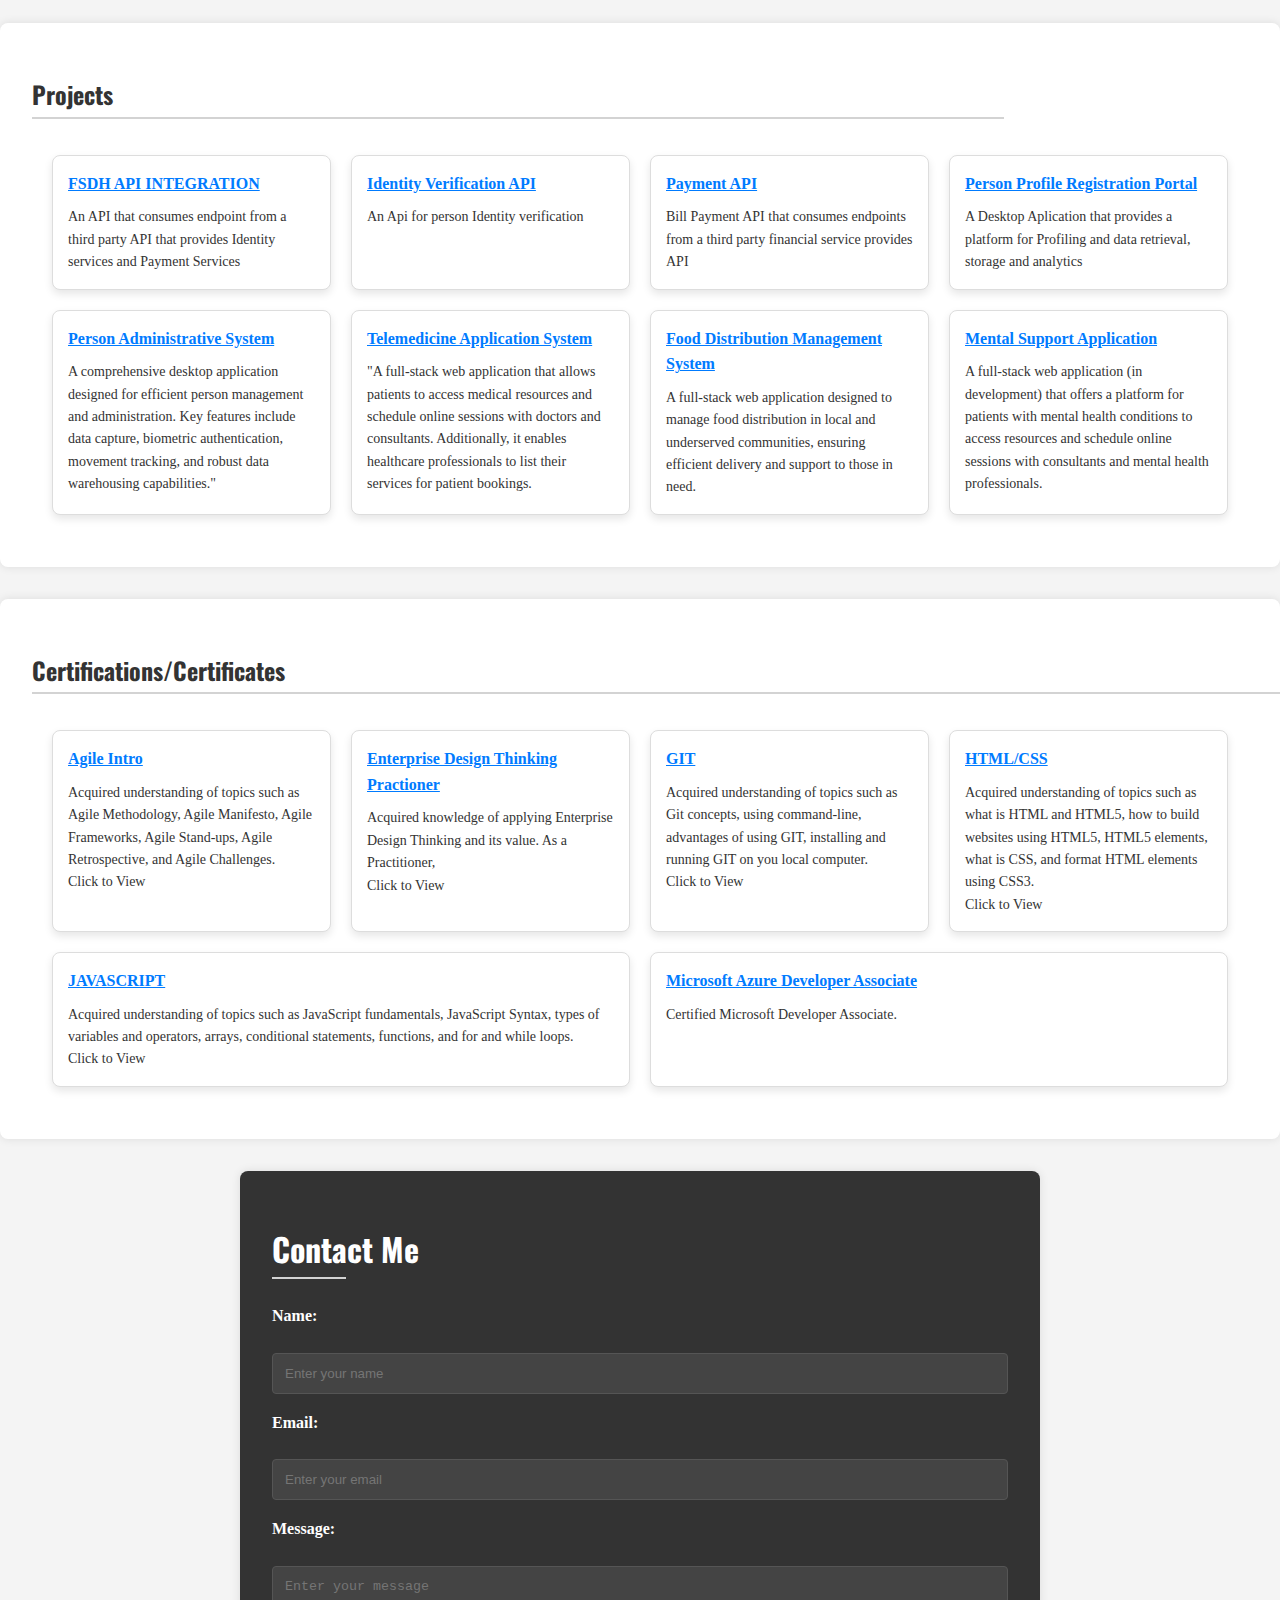
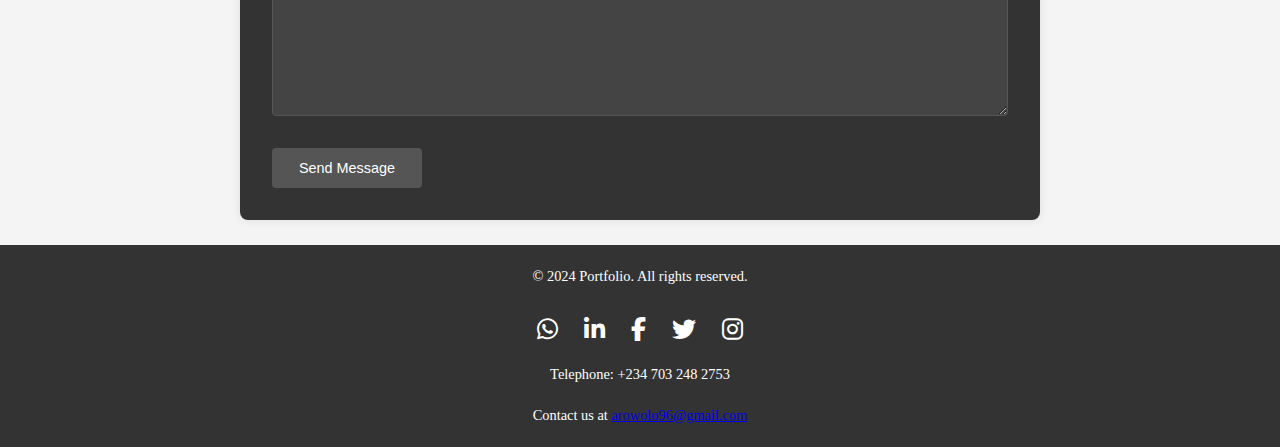
==== commit 138c3743: "made changes" ====
--- a/Index.html
+++ b/Index.html
@@ -335,14 +335,6 @@
 
 
     <!-- Educational Background -->
-    <section id="education">
-        <h2 class="education-heading">Education</h2>
-        <p>I hold a Bachelor Of Technology Degree in Computer science from Ladoke Akintola University of Technology in
-            Ogbomoso,Oyo, Nigeria</p>
-        <p>Download my CV <a href="https://drive.google.com/uc?export=view&id=1I5scIAgHer812TE2YEDmVHdHmlwGygRW"
-                download>here</a>.</p>
-    </section>
-
     <section id="interests">
         <div class="interest-row w3-padding w3-border">
             <!-- Blog entries -->
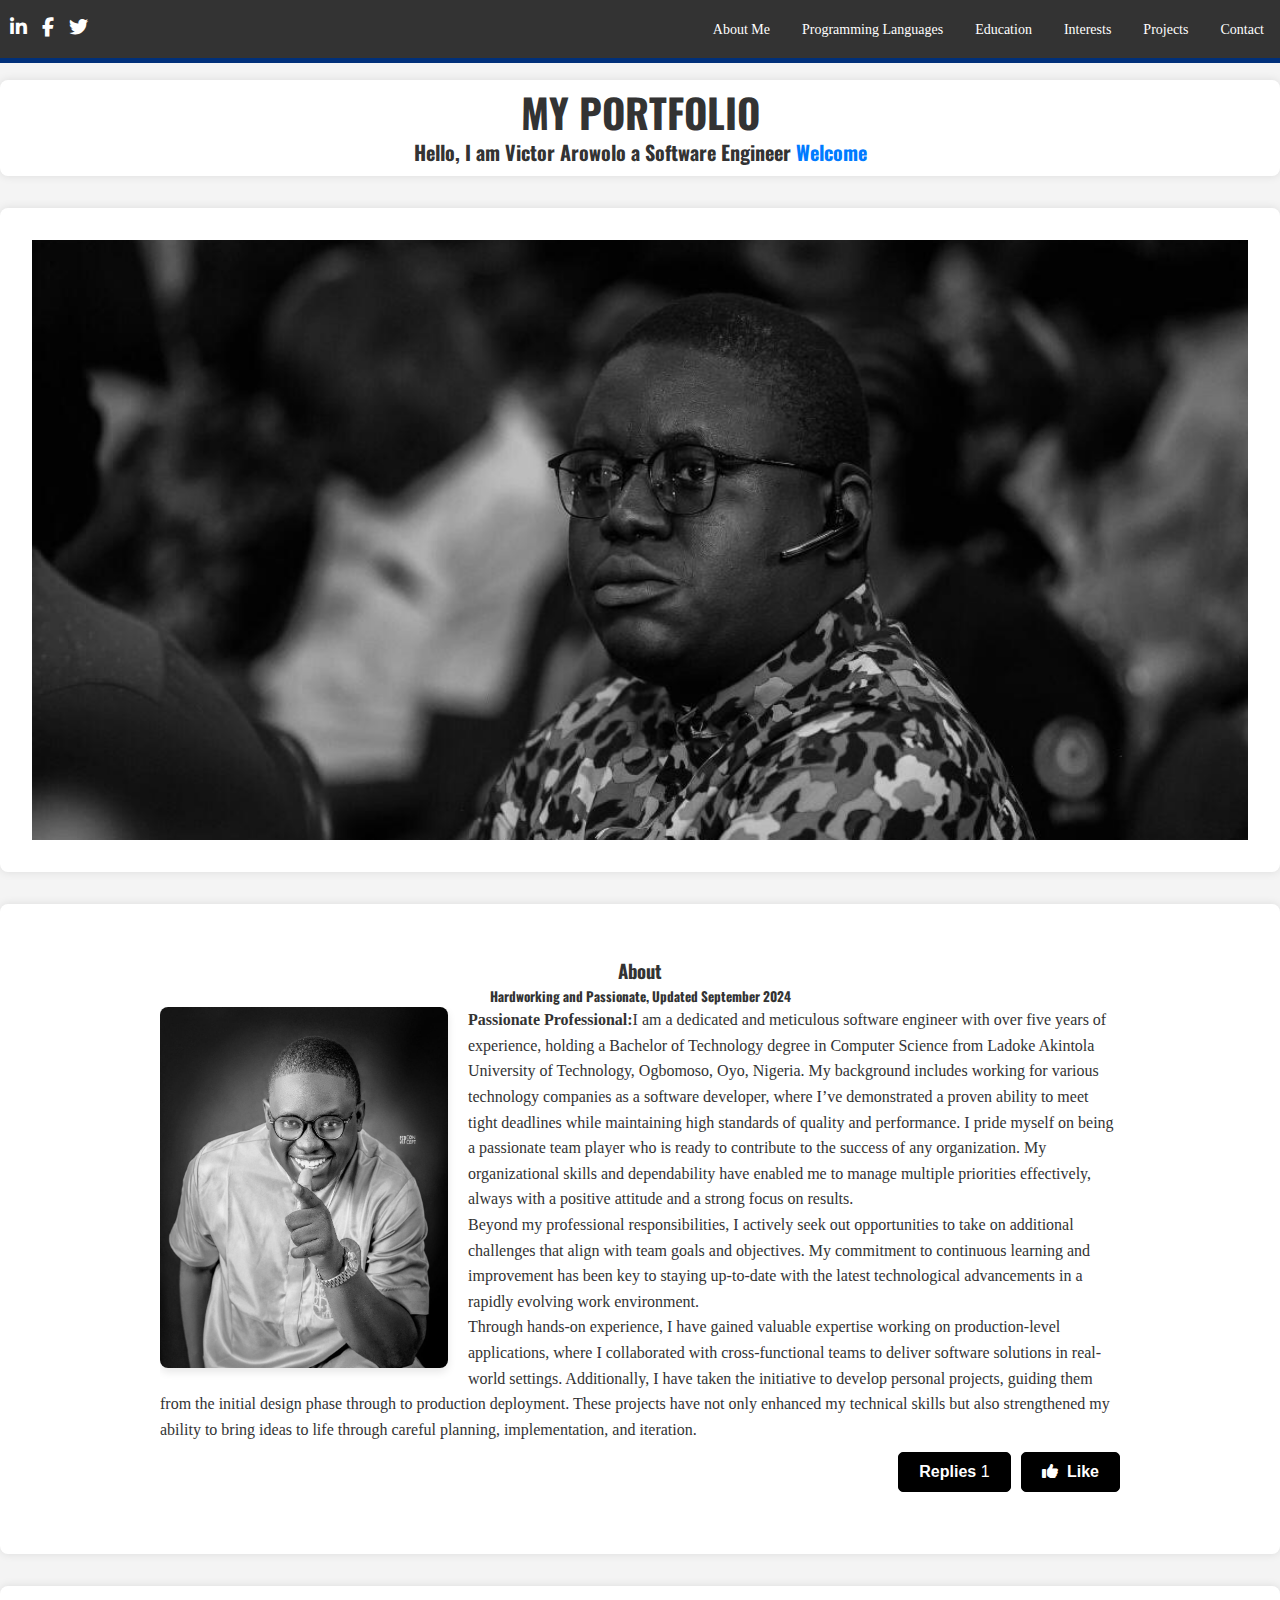
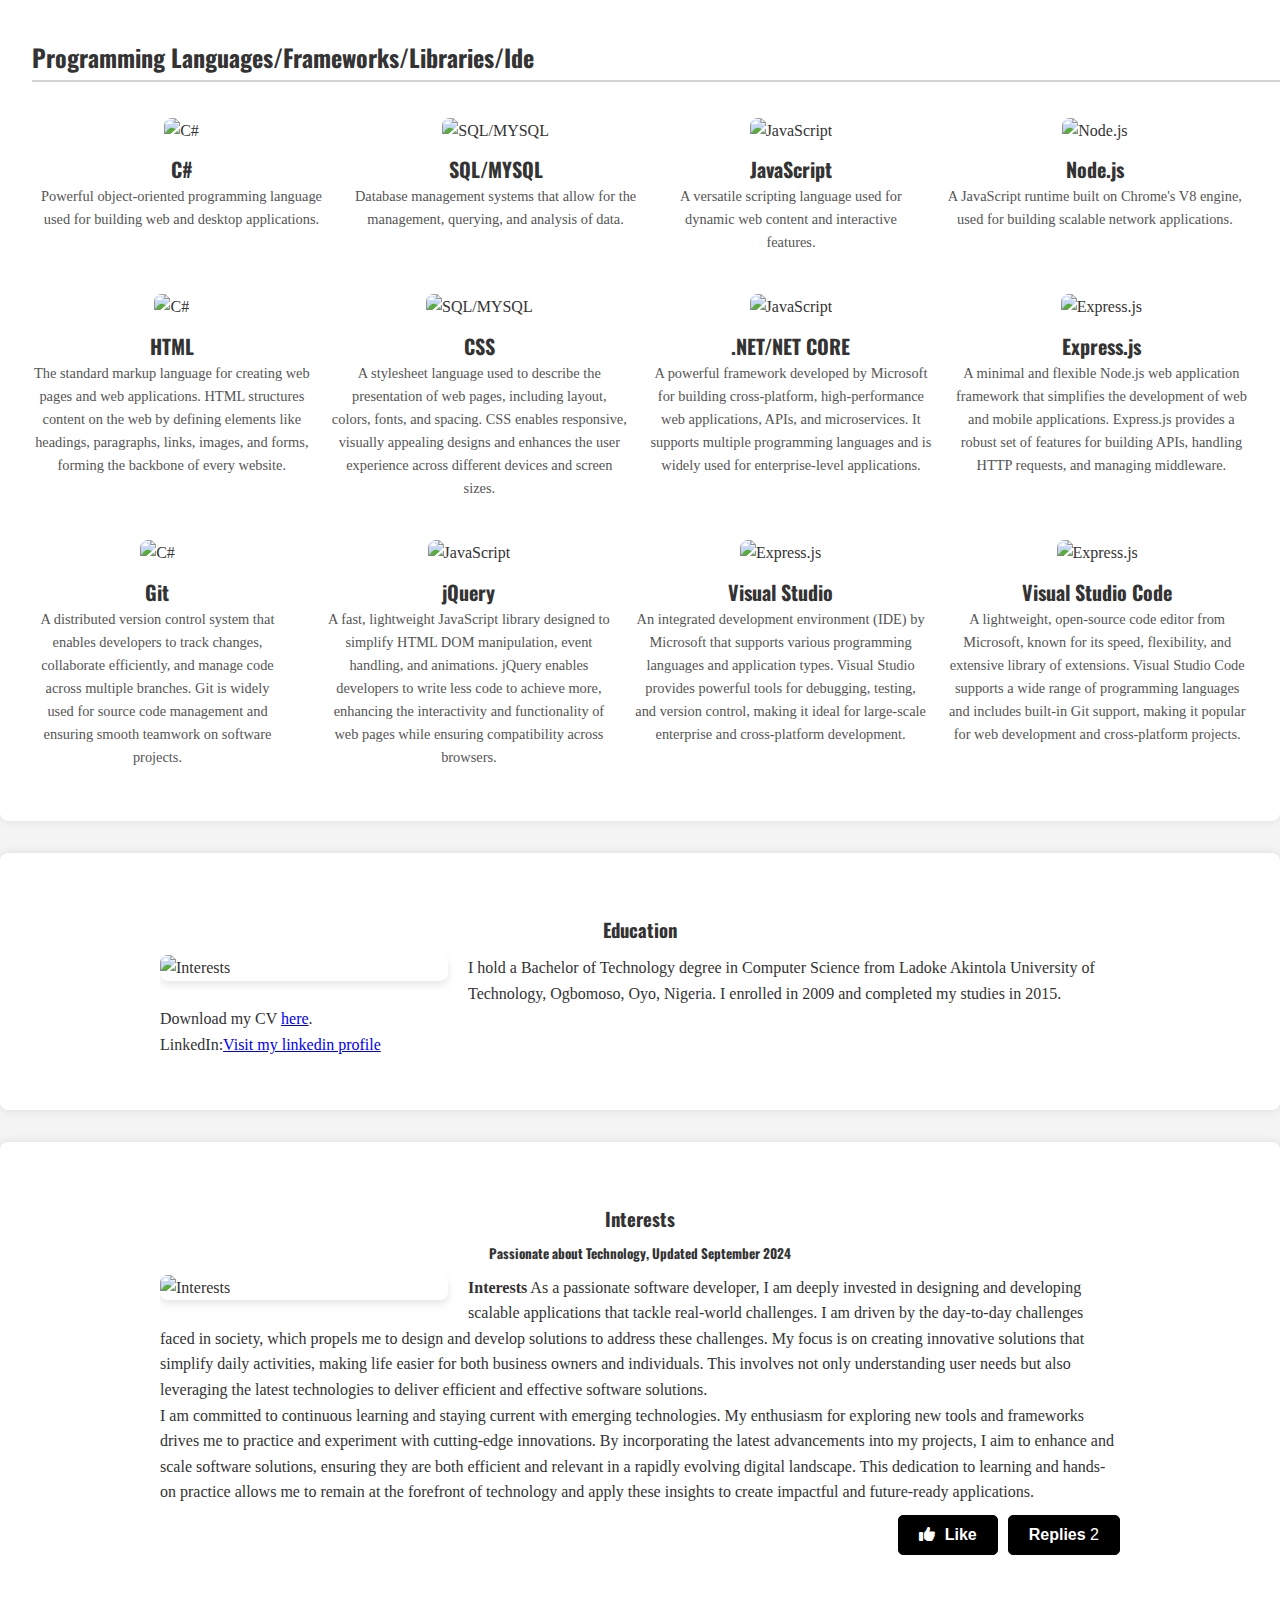
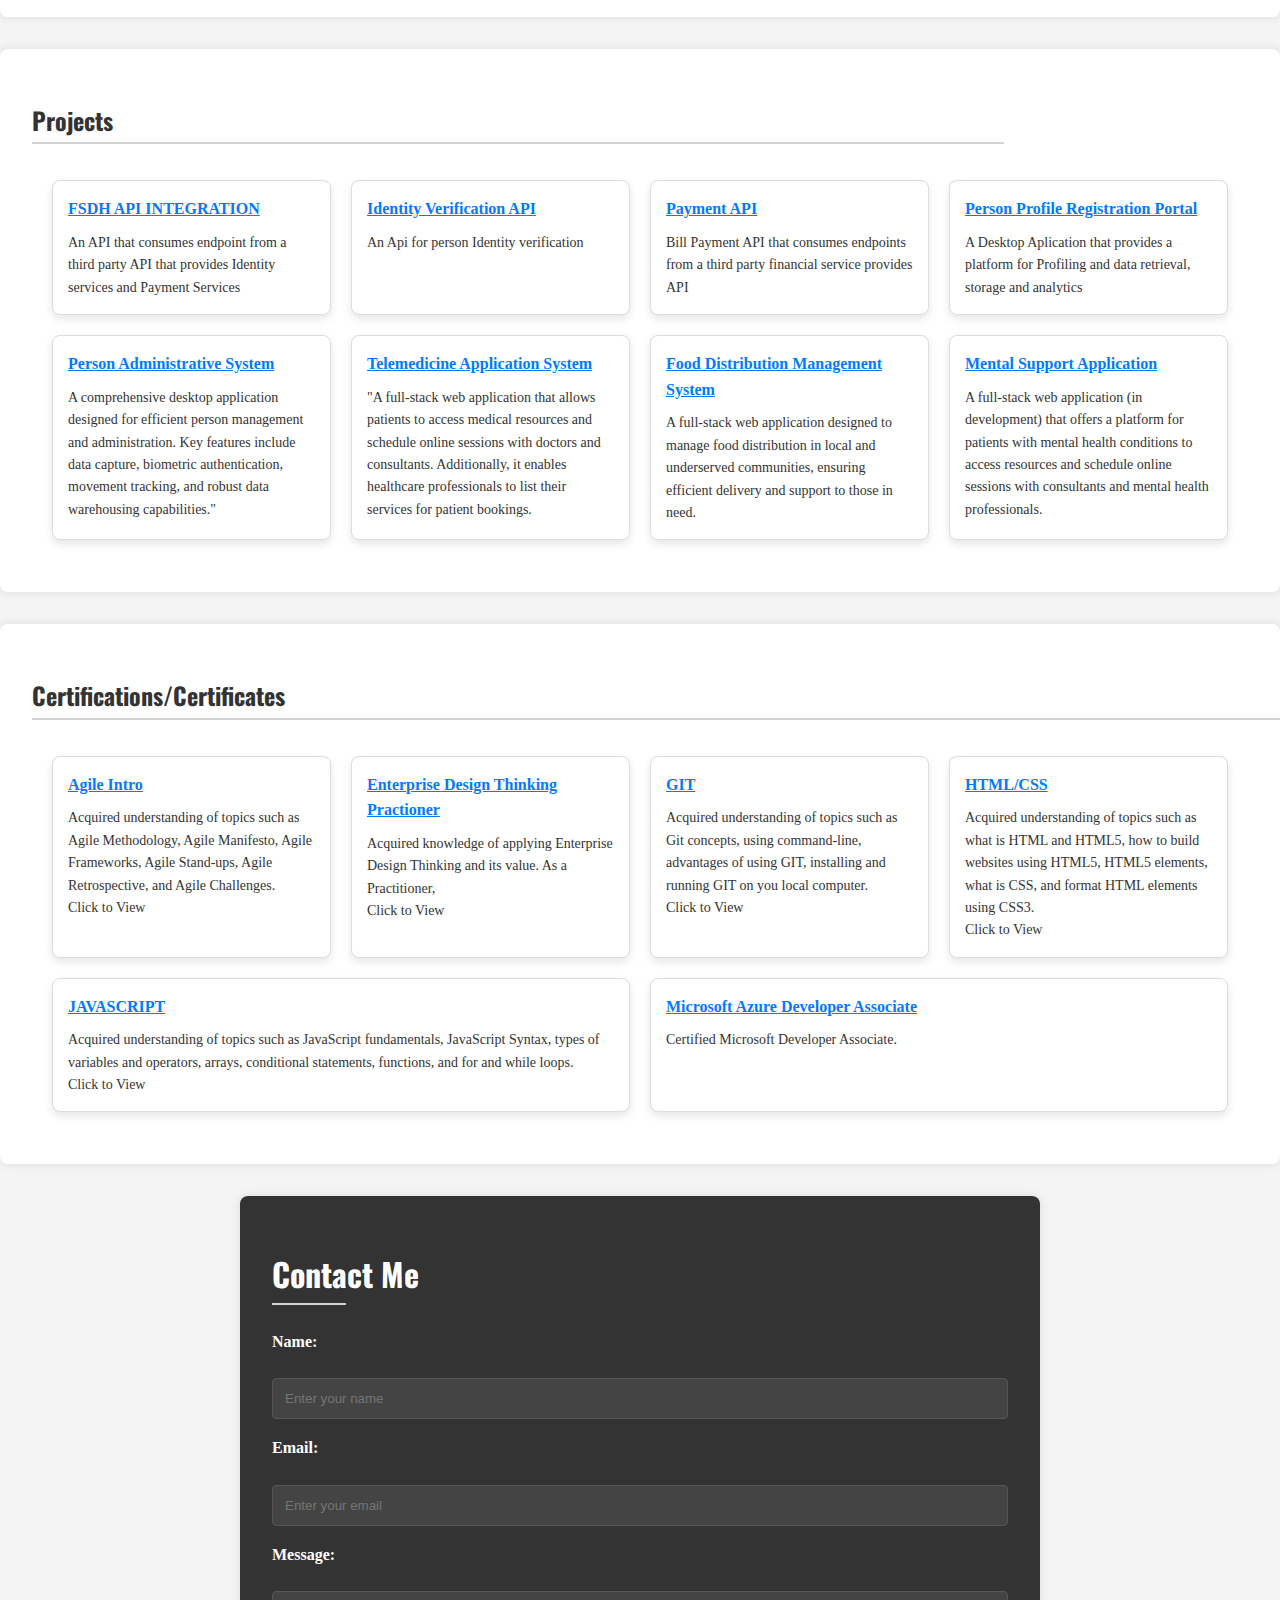
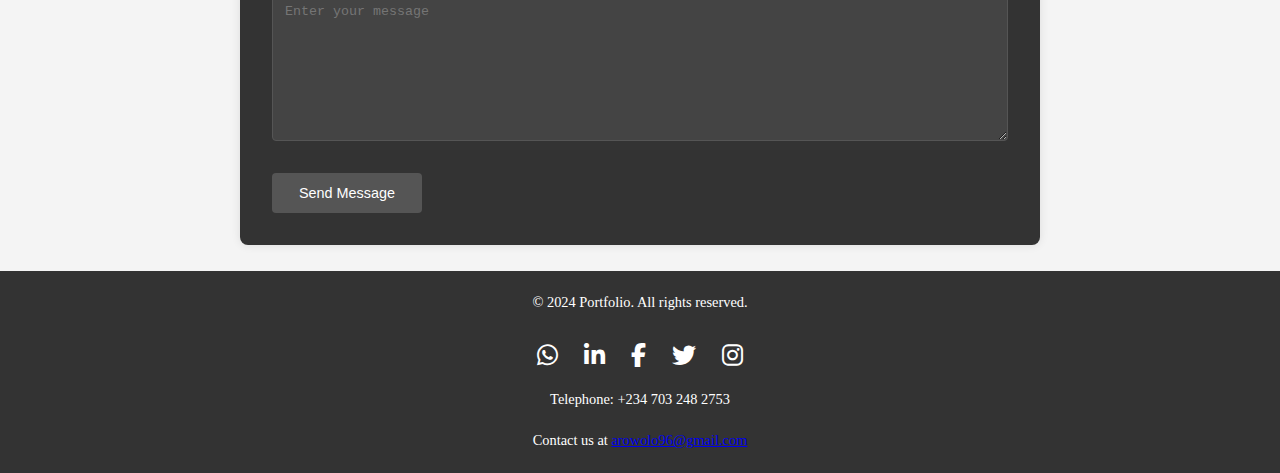
==== commit e5a4b9a0: "added my linkedin" ====
--- a/Index.html
+++ b/Index.html
@@ -353,10 +353,12 @@
                         <p>I hold a Bachelor of Technology degree in Computer Science from Ladoke Akintola University of
                             Technology, Ogbomoso, Oyo, Nigeria. I enrolled in 2009 and completed my studies in 2015.</p>
 
-                        <p>Download my CV <a
+                            <p>Download my CV <a
                                 href="https://drive.google.com/uc?export=view&id=1I5scIAgHer812TE2YEDmVHdHmlwGygRW"
-                                download>here</a>.</p>
-                        <p class="interest-clear"></p>
+                                download>here</a>.
+                            </p>
+                            <p>LinkedIn:<a href="https://www.linkedin.com/in/victor-arowolo-bb0ba8159/">Visit my linkedin profile</a></p>
+                            <p class="interest-clear"></p>
                     </div>
                 </div>
             </div>
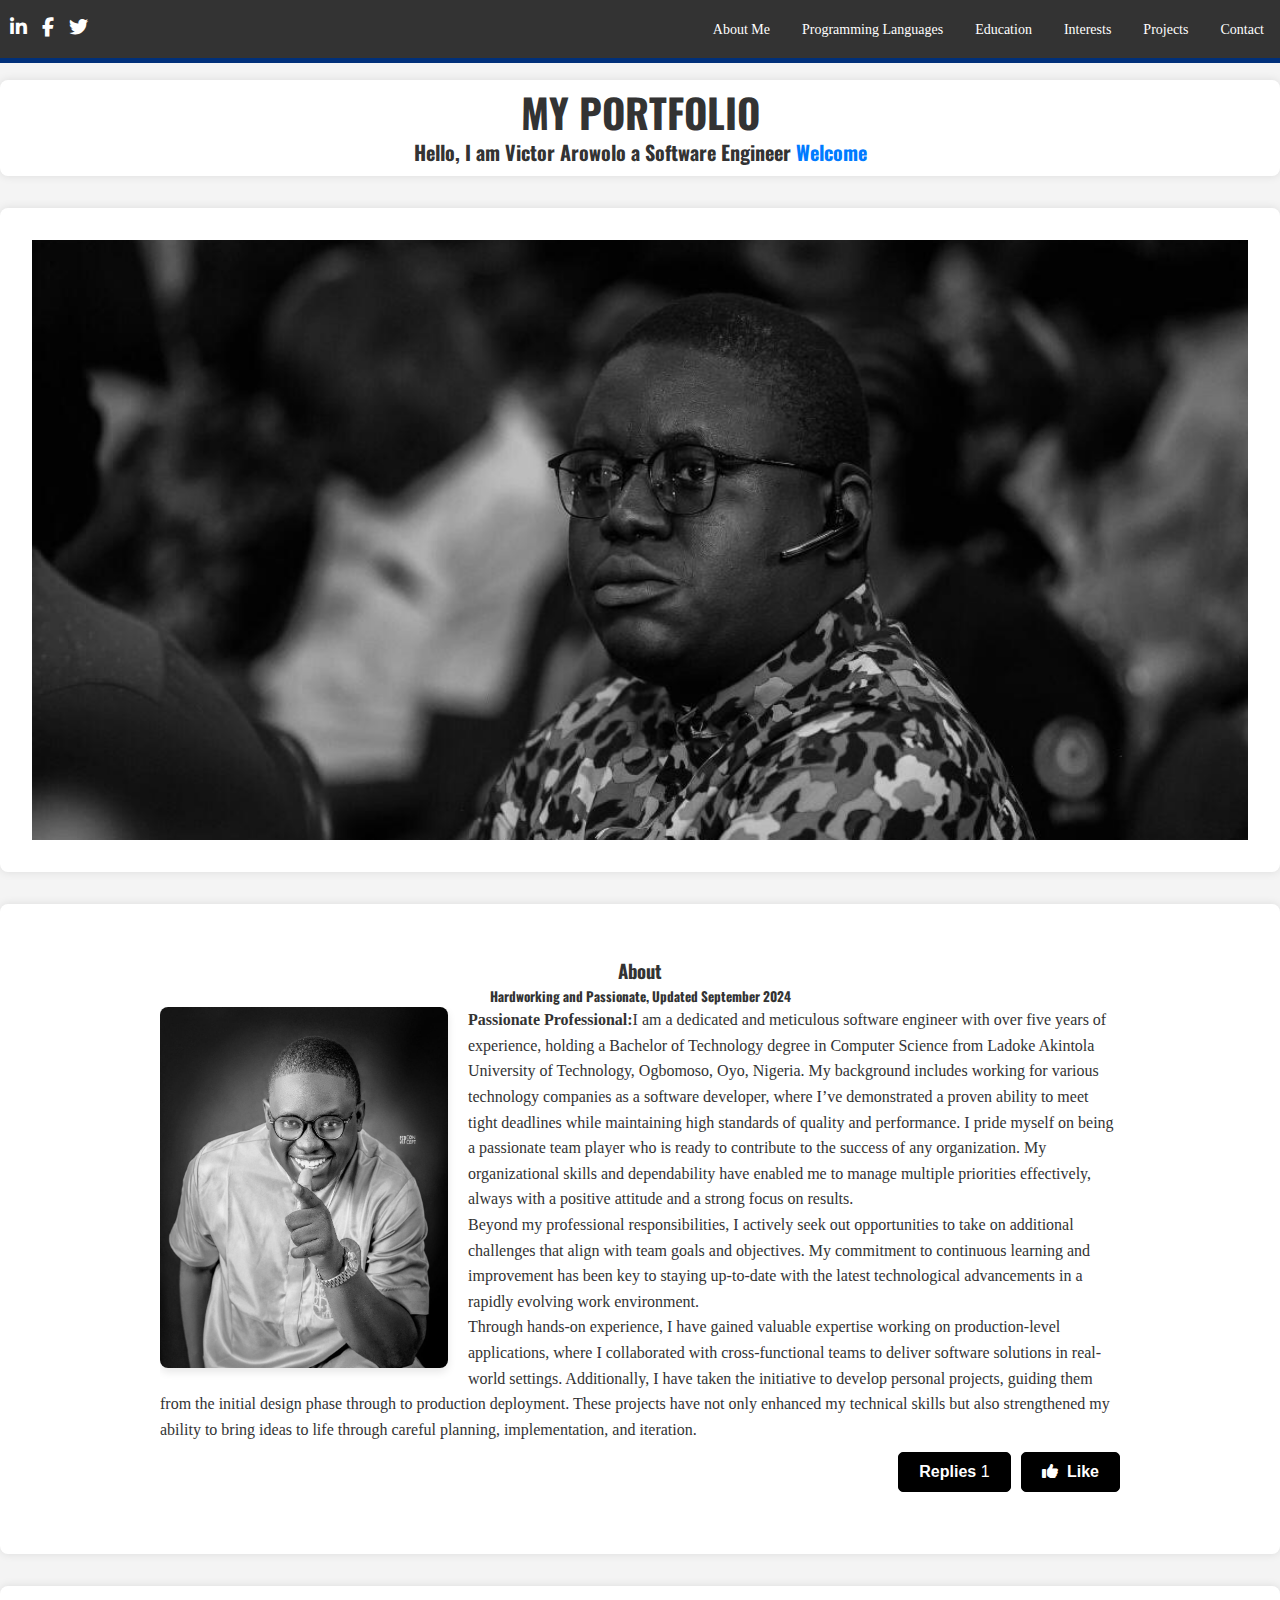
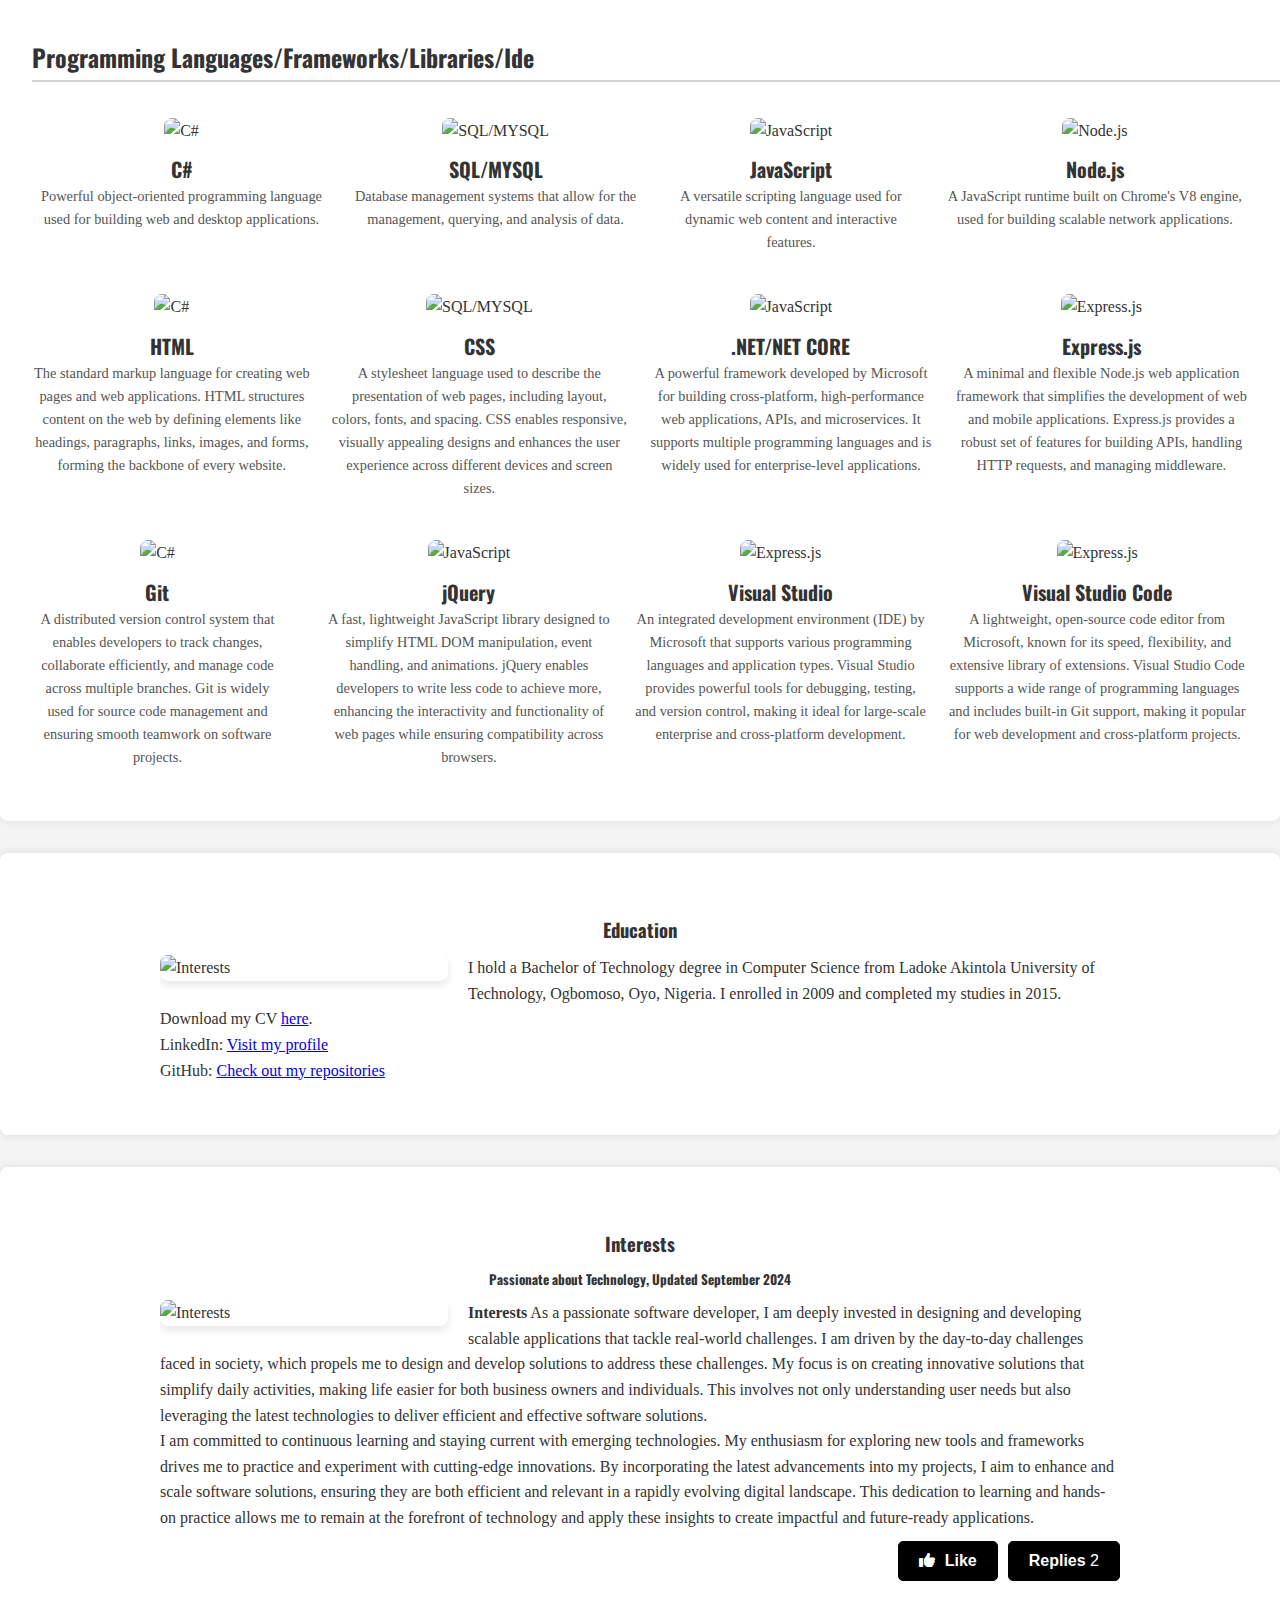
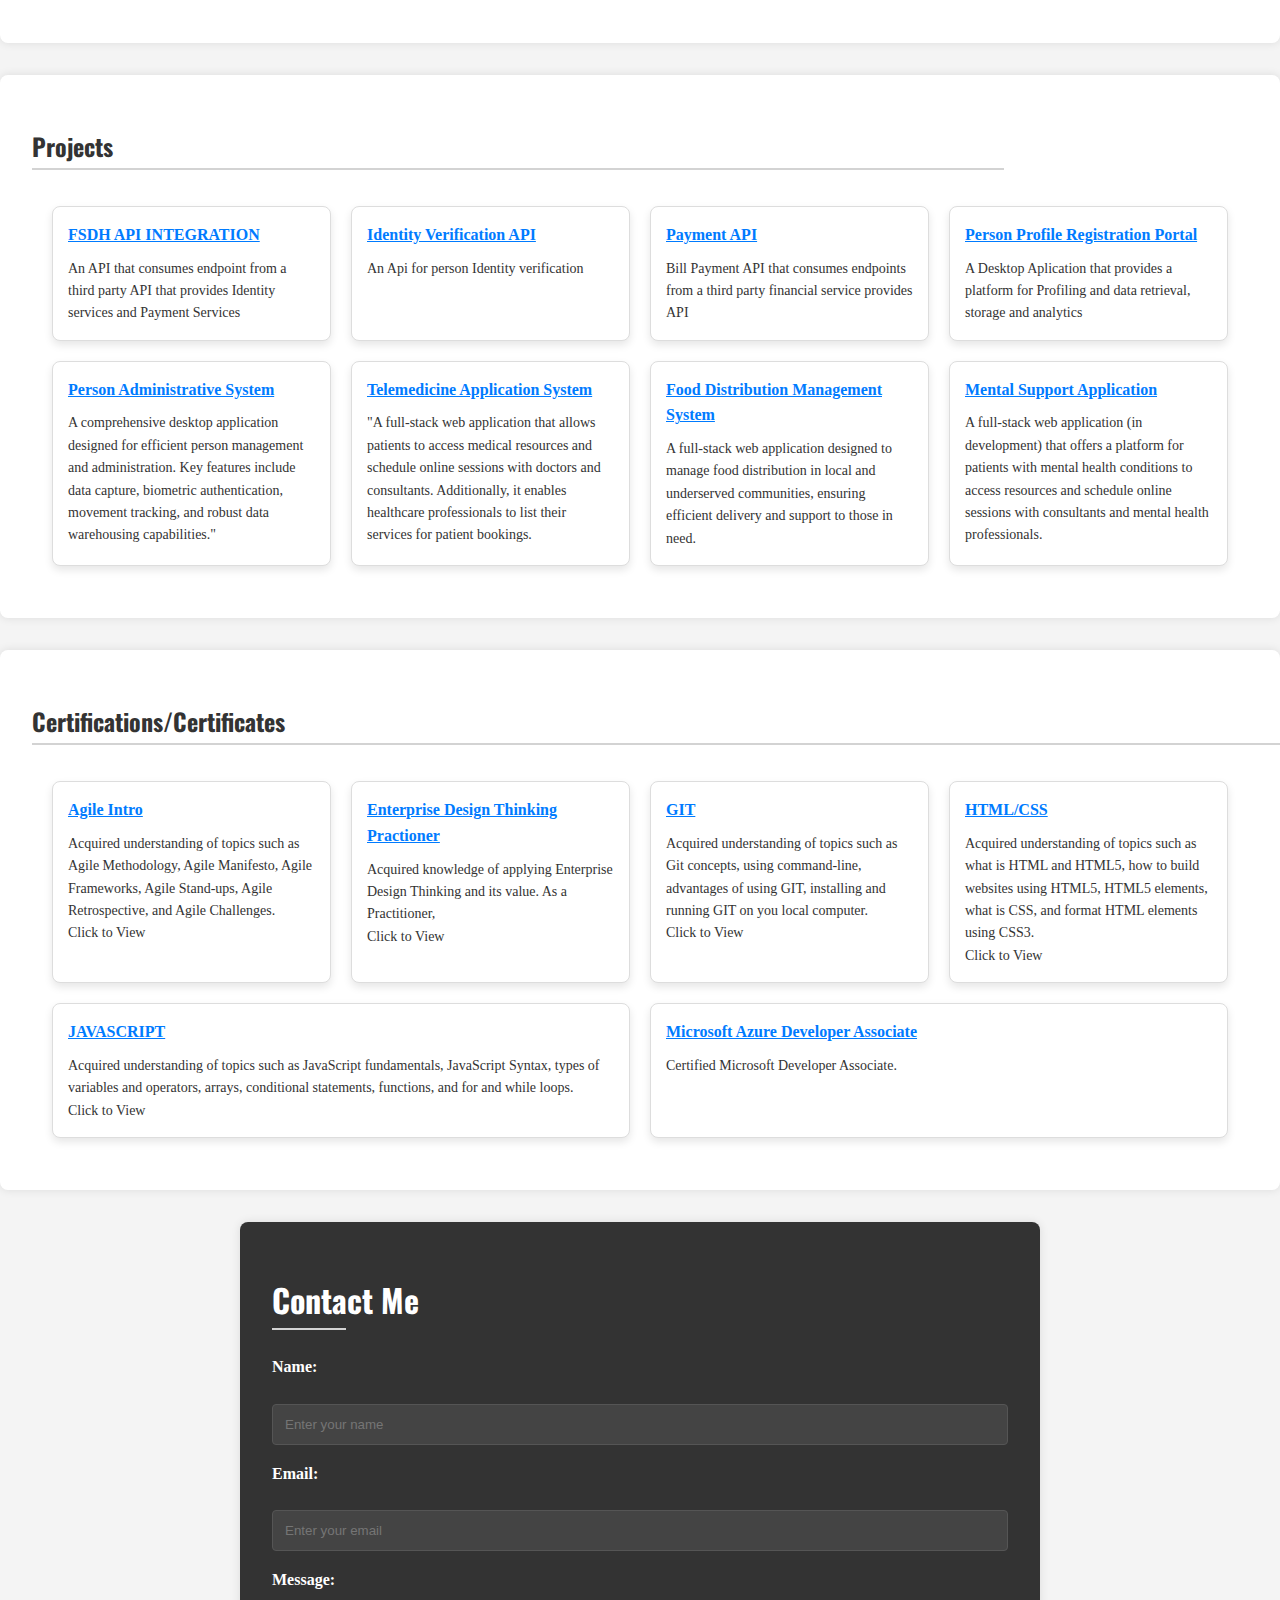
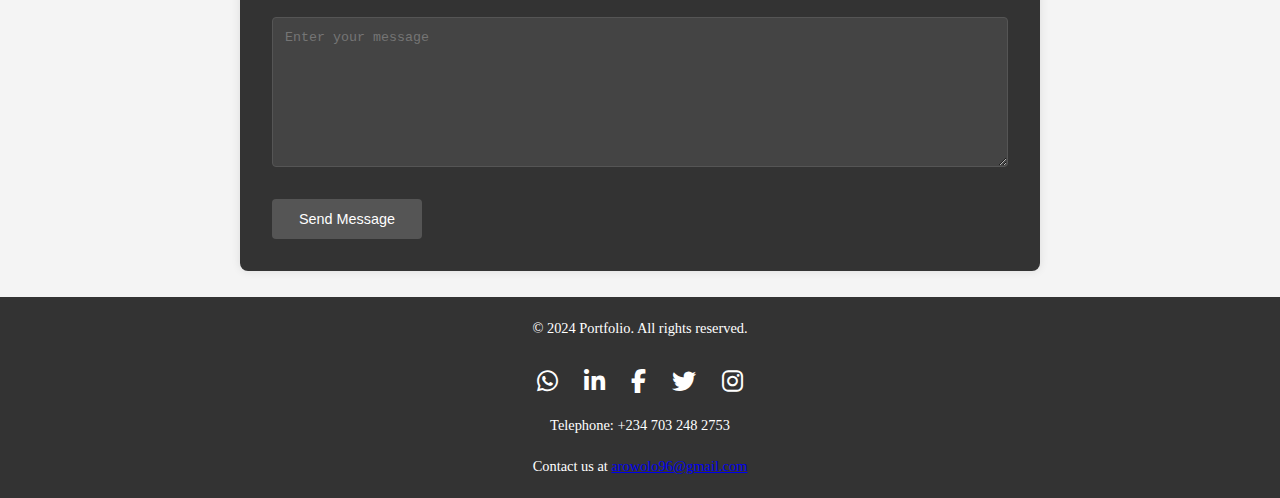
==== commit 79c888ef: "added Github link" ====
--- a/Index.html
+++ b/Index.html
@@ -357,8 +357,10 @@
                                 href="https://drive.google.com/uc?export=view&id=1I5scIAgHer812TE2YEDmVHdHmlwGygRW"
                                 download>here</a>.
                             </p>
-                            <p>LinkedIn:<a href="https://www.linkedin.com/in/victor-arowolo-bb0ba8159/">Visit my linkedin profile</a></p>
+                            <p>LinkedIn: <a href="https://www.linkedin.com/in/your-profile-link">Visit my profile</a></p>
+                            <p>GitHub: <a href="https://github.com/Rotimi-stack">Check out my repositories</a></p>
                             <p class="interest-clear"></p>
+                            
                     </div>
                 </div>
             </div>
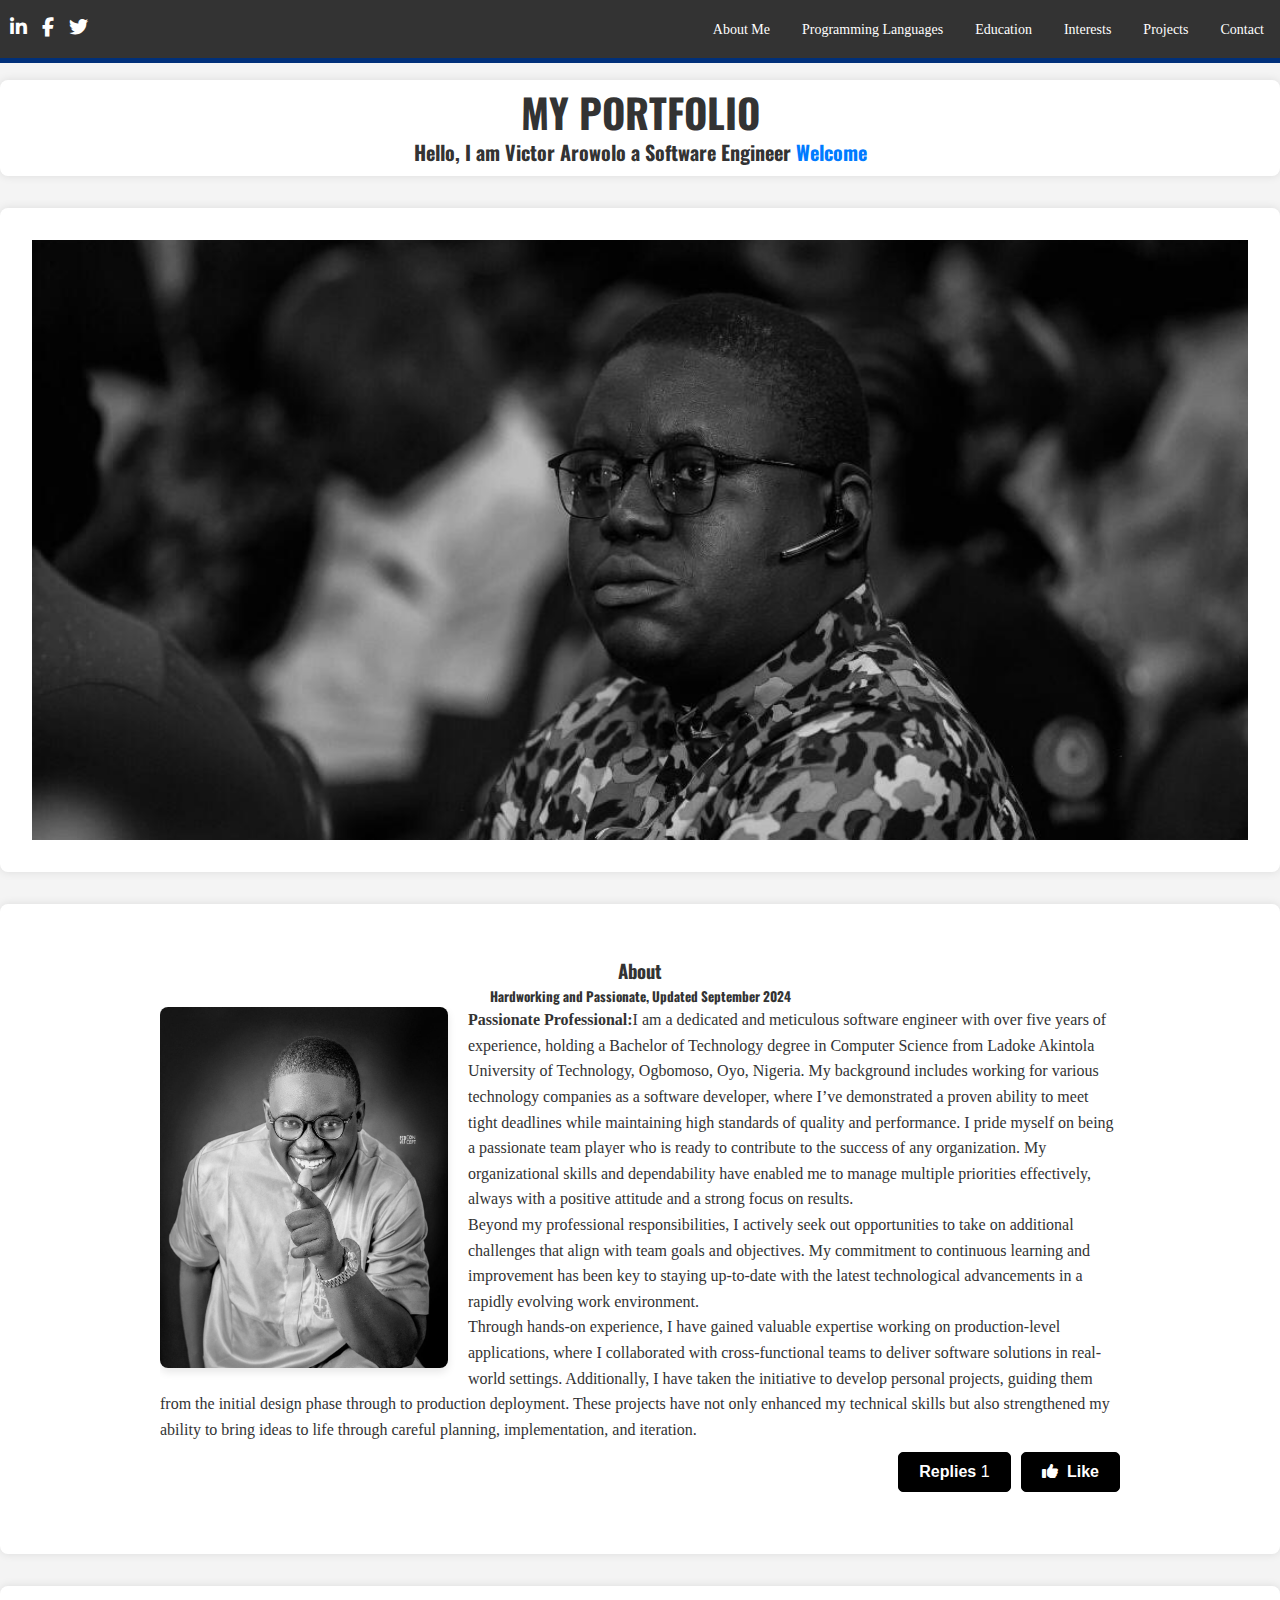
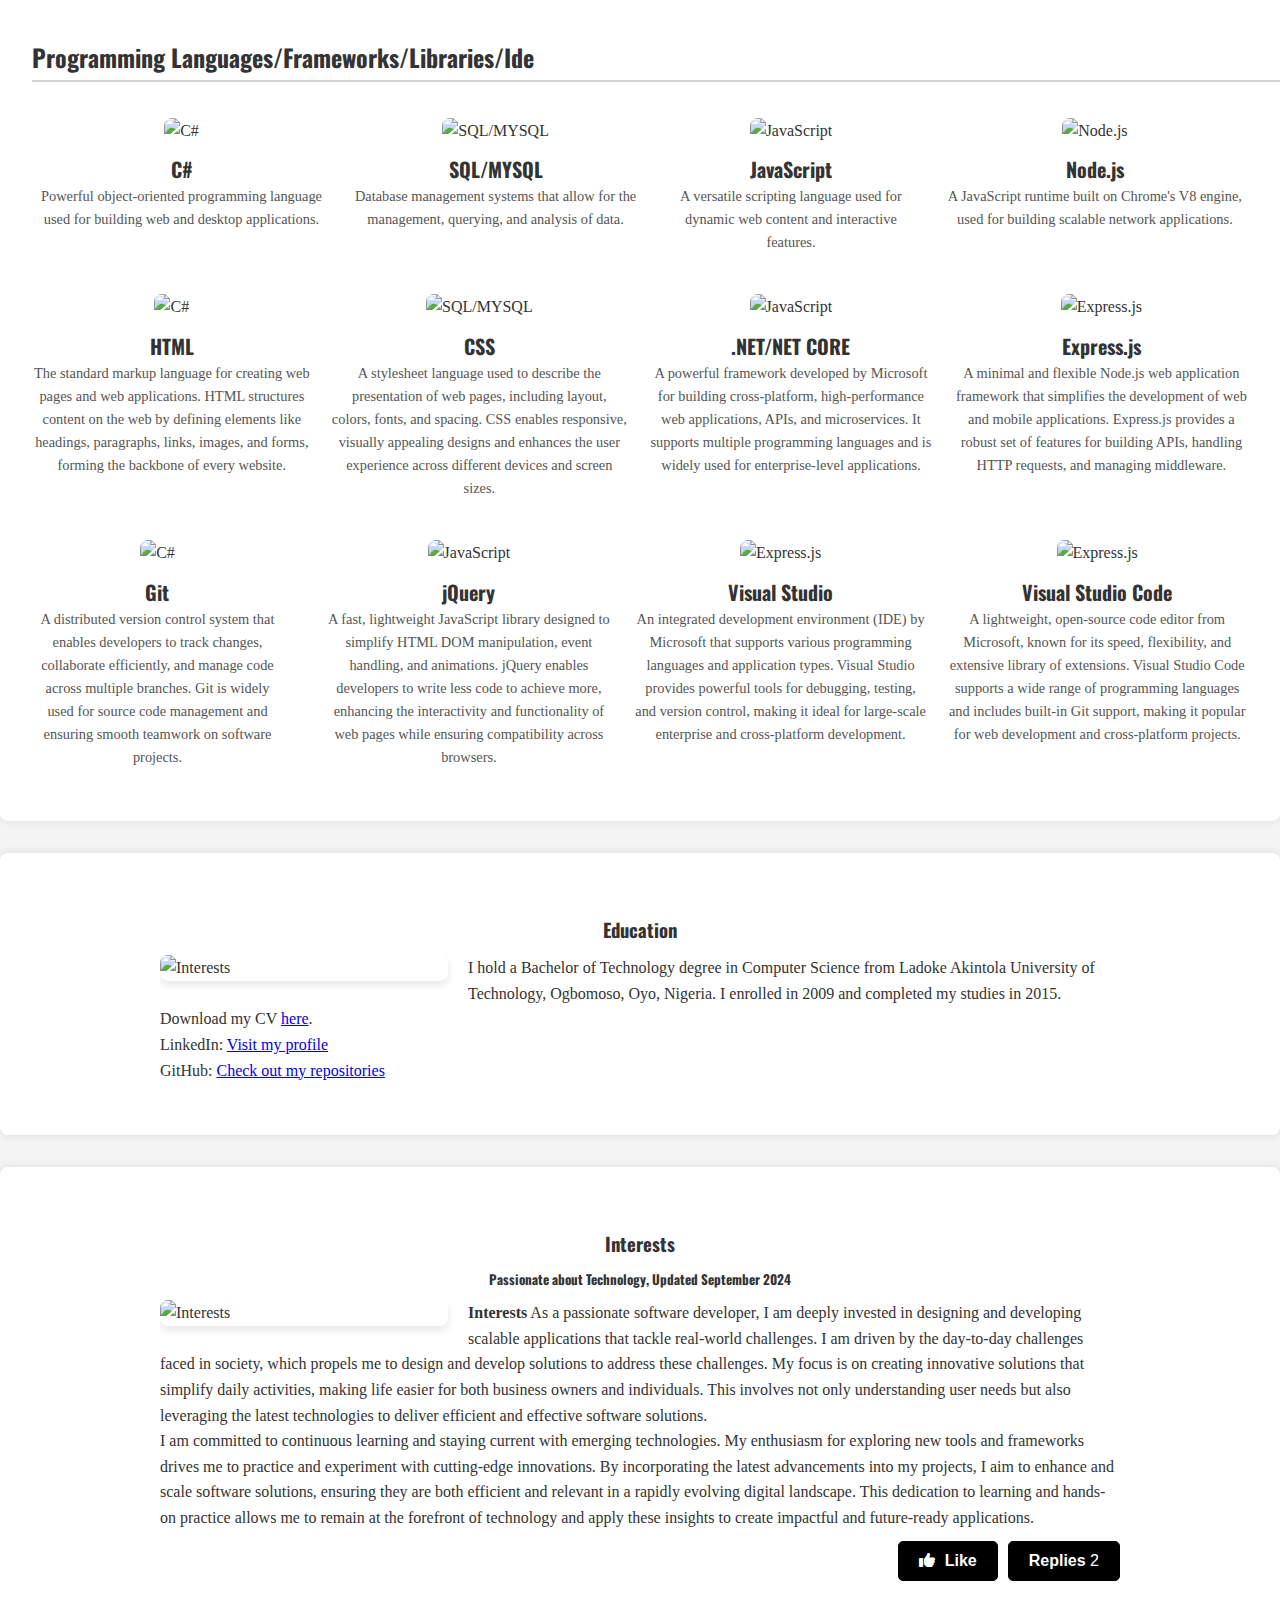
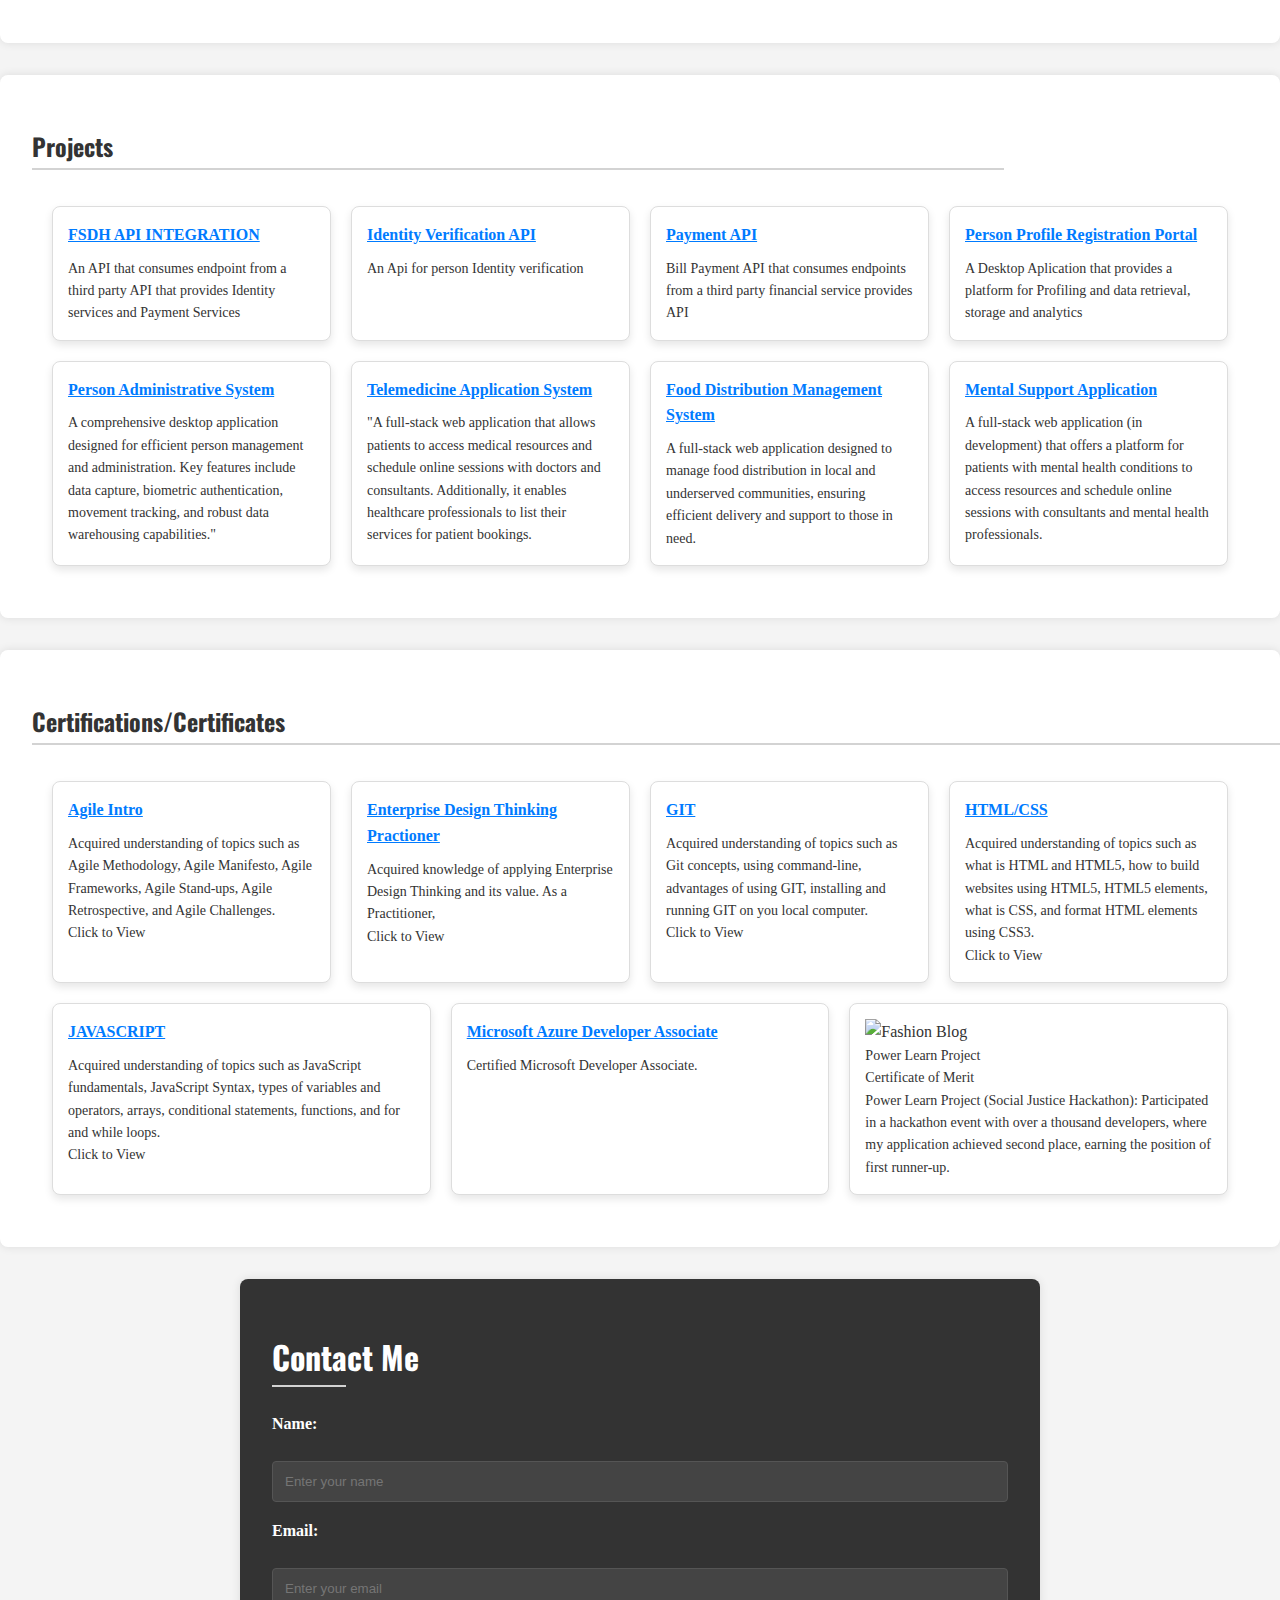
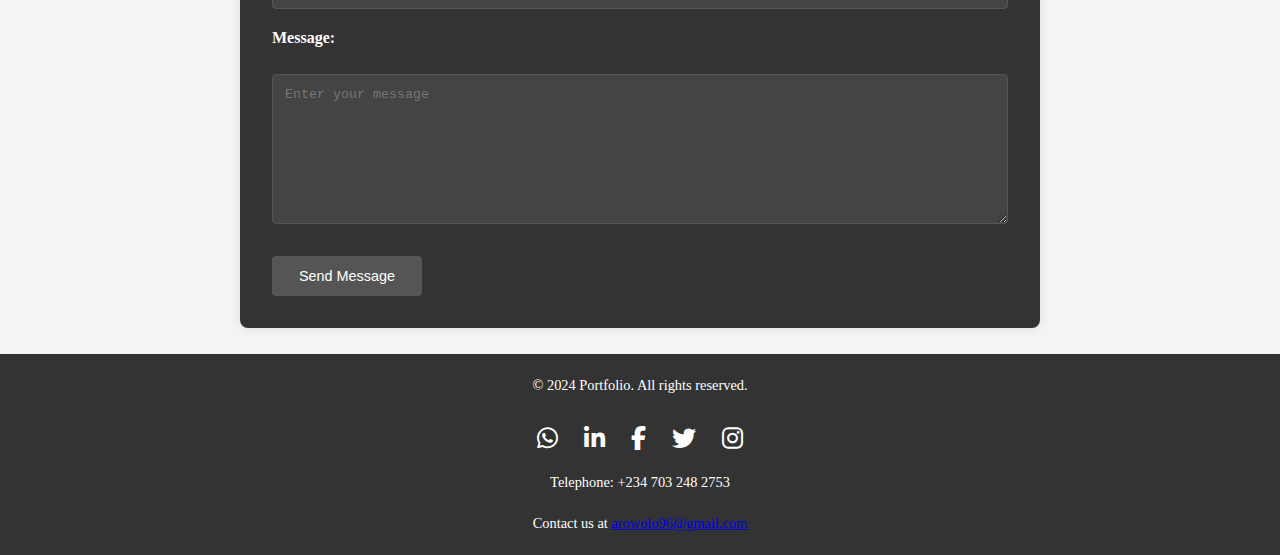
==== commit 7957ad3a: "added certificate" ====
--- a/Index.html
+++ b/Index.html
@@ -353,14 +353,14 @@
                         <p>I hold a Bachelor of Technology degree in Computer Science from Ladoke Akintola University of
                             Technology, Ogbomoso, Oyo, Nigeria. I enrolled in 2009 and completed my studies in 2015.</p>
 
-                            <p>Download my CV <a
+                        <p>Download my CV <a
                                 href="https://drive.google.com/uc?export=view&id=1I5scIAgHer812TE2YEDmVHdHmlwGygRW"
                                 download>here</a>.
-                            </p>
-                            <p>LinkedIn: <a href="https://www.linkedin.com/in/your-profile-link">Visit my profile</a></p>
-                            <p>GitHub: <a href="https://github.com/Rotimi-stack">Check out my repositories</a></p>
-                            <p class="interest-clear"></p>
-                            
+                        </p>
+                        <p>LinkedIn: <a href="https://www.linkedin.com/in/your-profile-link">Visit my profile</a></p>
+                        <p>GitHub: <a href="https://github.com/Rotimi-stack">Check out my repositories</a></p>
+                        <p class="interest-clear"></p>
+
                     </div>
                 </div>
             </div>
@@ -467,7 +467,8 @@
             <div class="project-box">
                 <a href="https://github.com/Rotimi-stack/Royalty-Turbo-Application.git">Person Profile Registration
                     Portal</a>
-                <p>A Desktop Aplication that provides a platform for Profiling and data retrieval, storage and analytics</p>
+                <p>A Desktop Aplication that provides a platform for Profiling and data retrieval, storage and analytics
+                </p>
             </div>
 
             <!-- Additional Project Boxes -->
@@ -484,7 +485,8 @@
                     Additionally, it enables healthcare professionals to list their services for patient bookings.</p>
             </div>
             <div class="project-box">
-                <a href="https://github.com/Rotimi-stack/Database-Week-8-Final-Project.git">Food Distribution Management System</a>
+                <a href="https://github.com/Rotimi-stack/Database-Week-8-Final-Project.git">Food Distribution Management
+                    System</a>
                 <p>A full-stack web application designed to manage food distribution in local and underserved
                     communities, ensuring efficient delivery and support to those in need.</p>
             </div>
@@ -542,6 +544,16 @@
                     Azure Developer Associate</a>
                 <p>Certified Microsoft Developer Associate.</p>
             </div>
+
+            <div class="project-box">
+                <img src="assets/VictorArowolo-Hack-cert.jpg" alt="Fashion Blog" class="images-header-img">
+                <p>Power Learn Project</p>
+                <p>Certificate of Merit</p>
+                <p>Power Learn Project (Social Justice Hackathon): Participated in a hackathon event with over a
+                    thousand developers, where my application achieved second place, earning the position of first
+                    runner-up.</p>
+            </div>
+            
         </div>
     </section>
 
--- a/style.css
+++ b/style.css
@@ -587,6 +587,12 @@
     font-size: 14px; 
 }
 
+.images-header-img {
+    max-width: 100%;
+    height: auto;
+    display: block;
+    margin: 0 auto;
+}
 /* Contact Section */
 #contact {
     background-color: #333;  
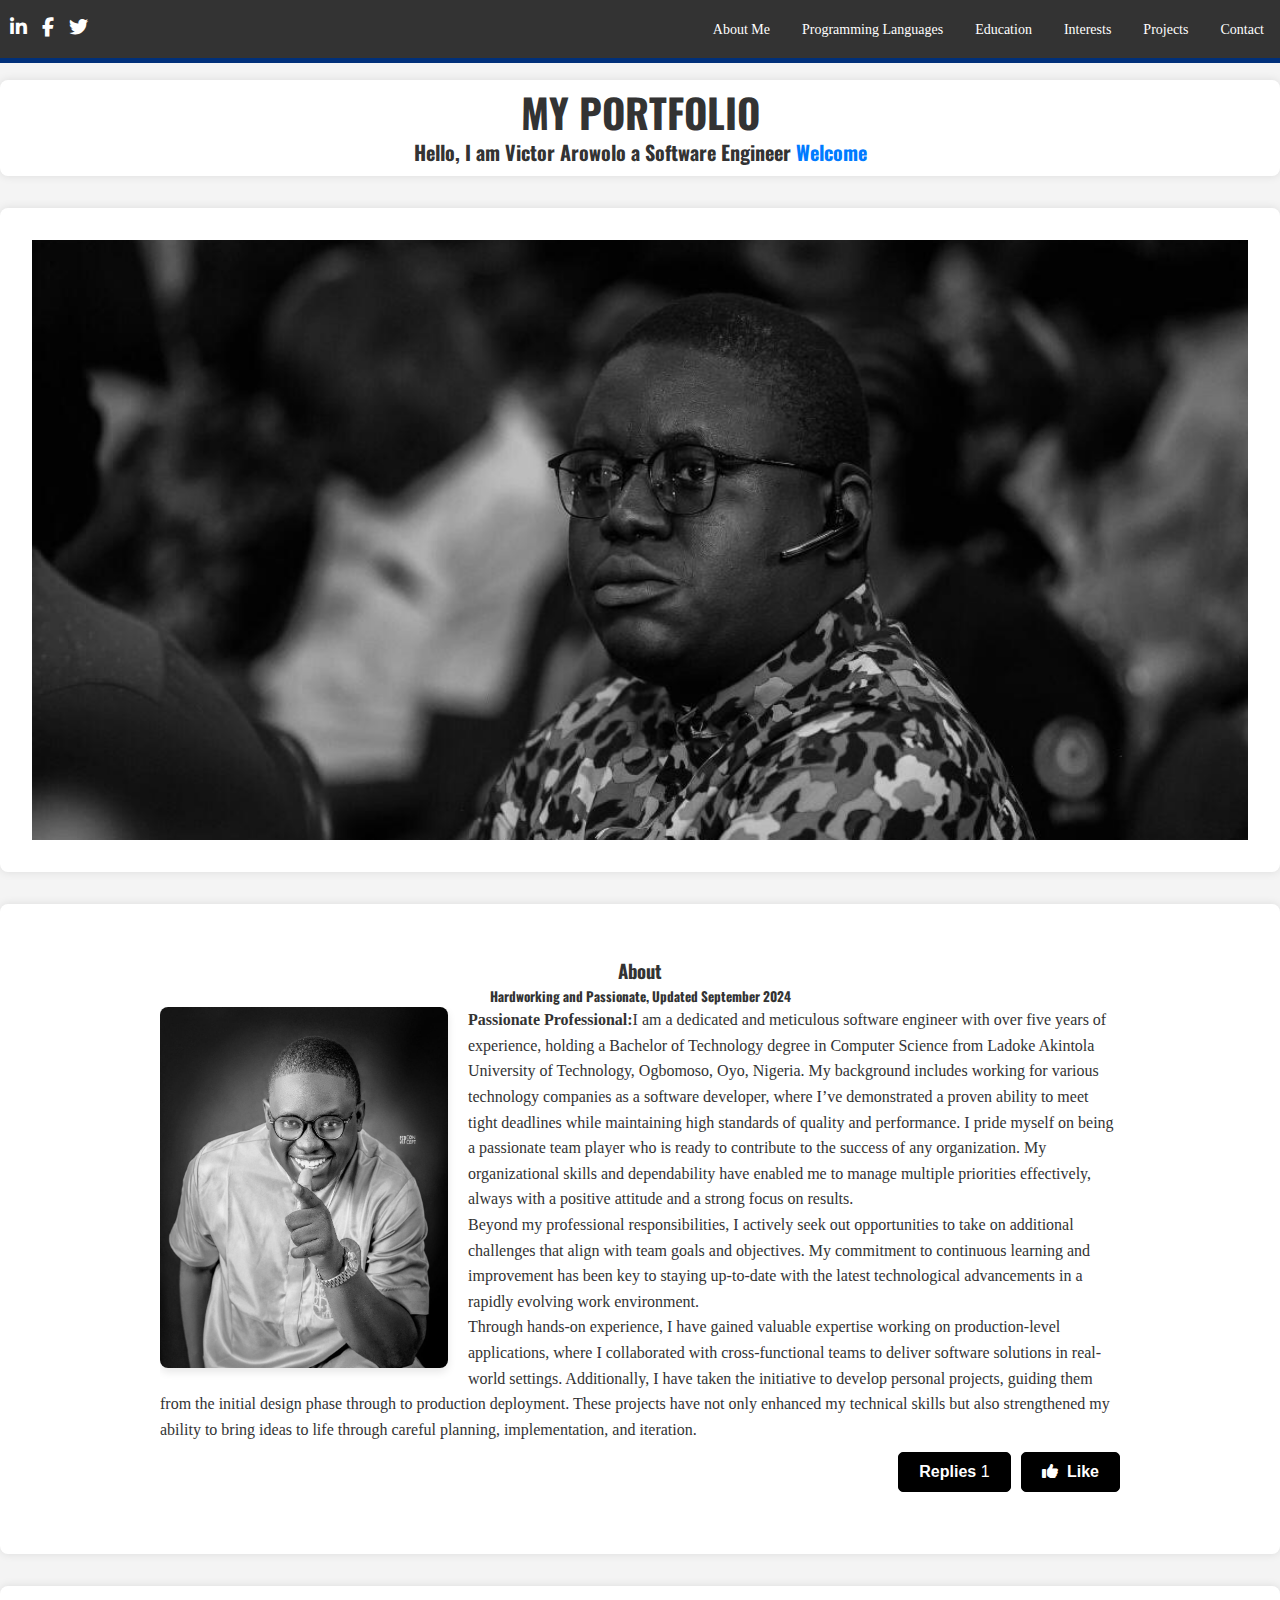
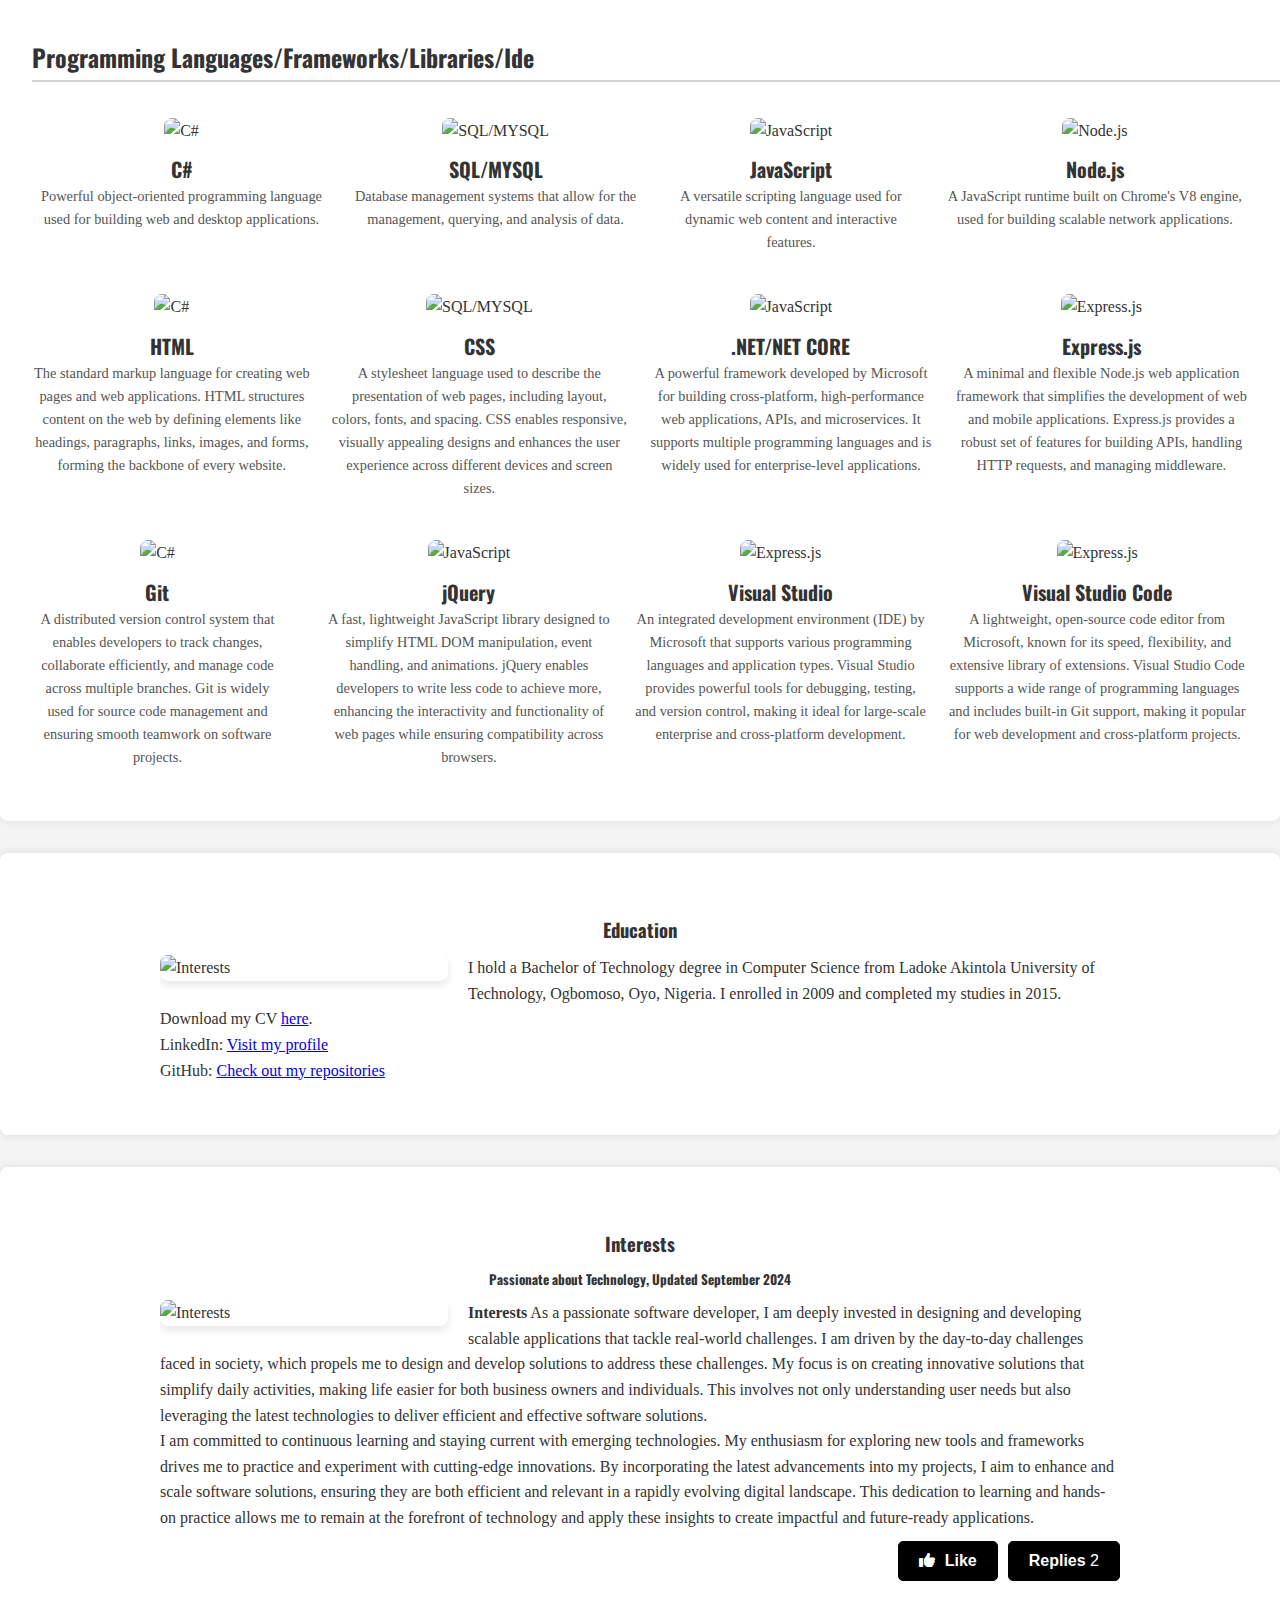
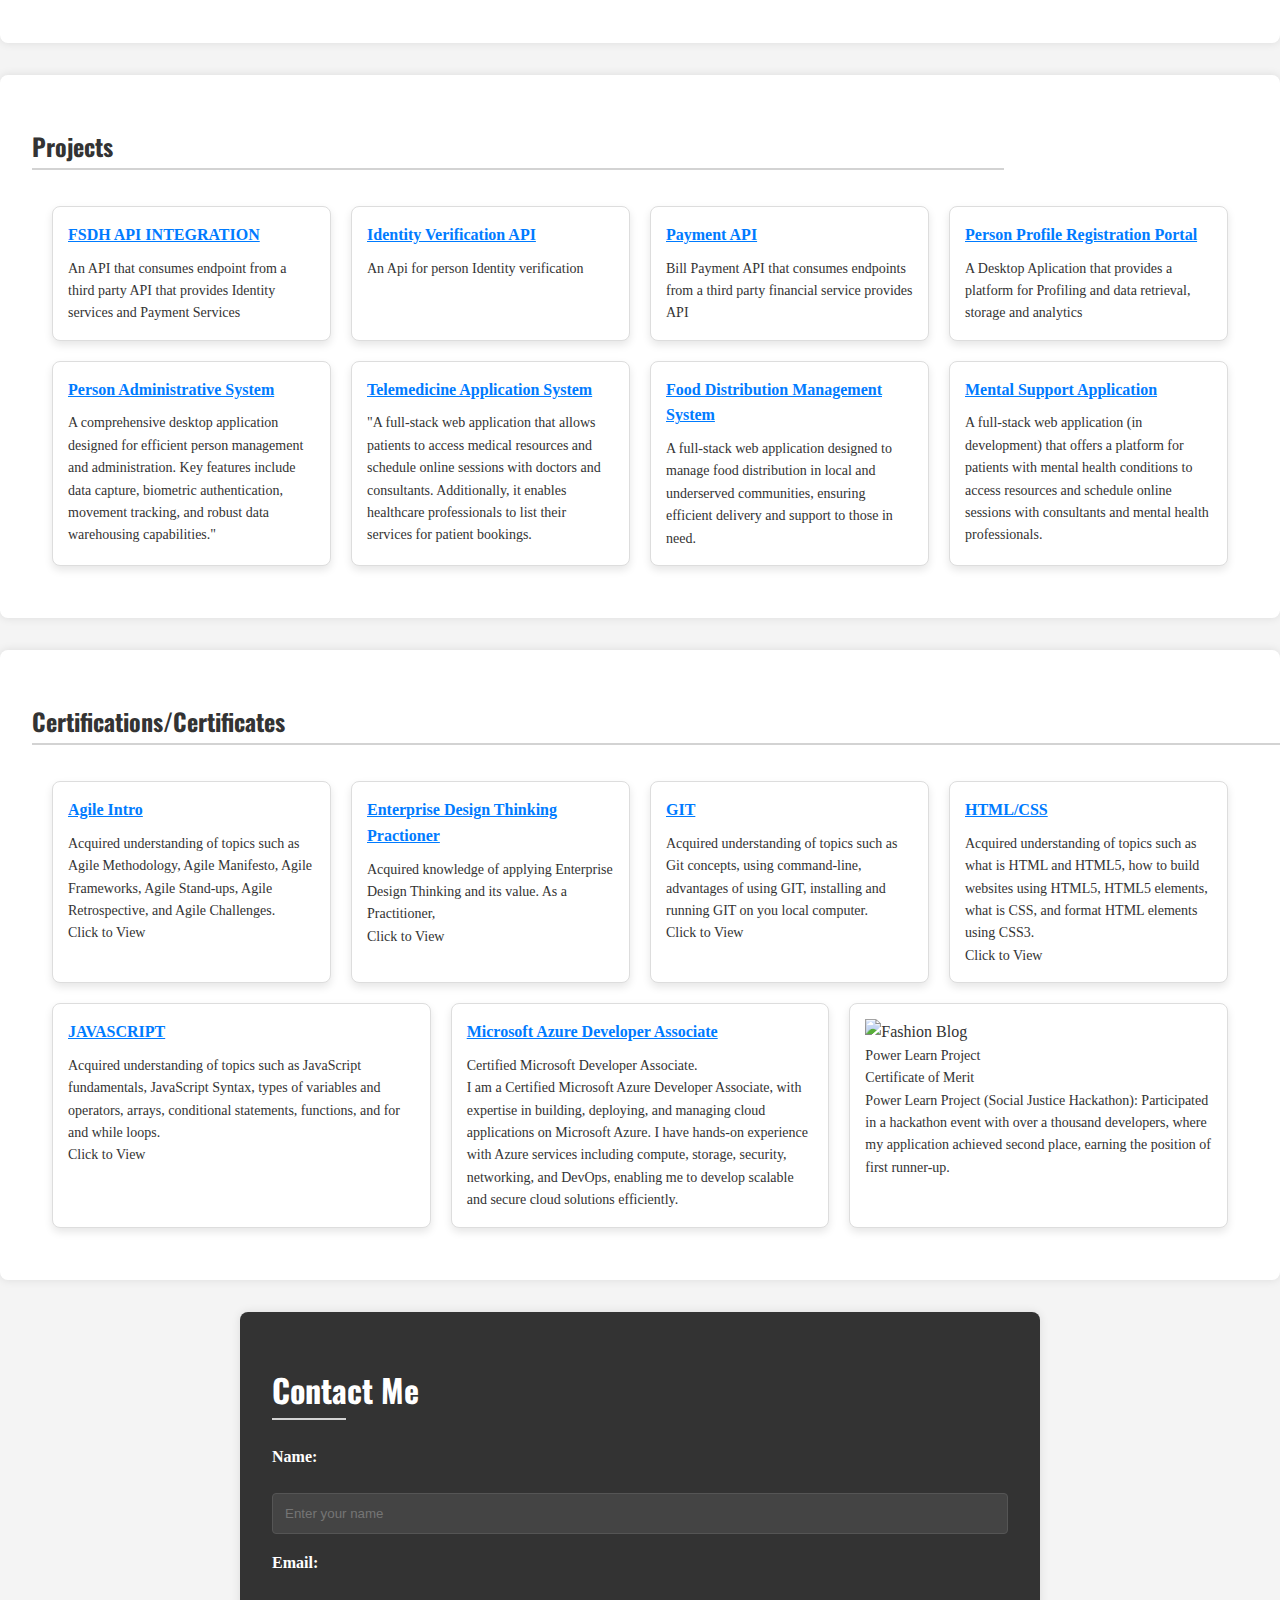
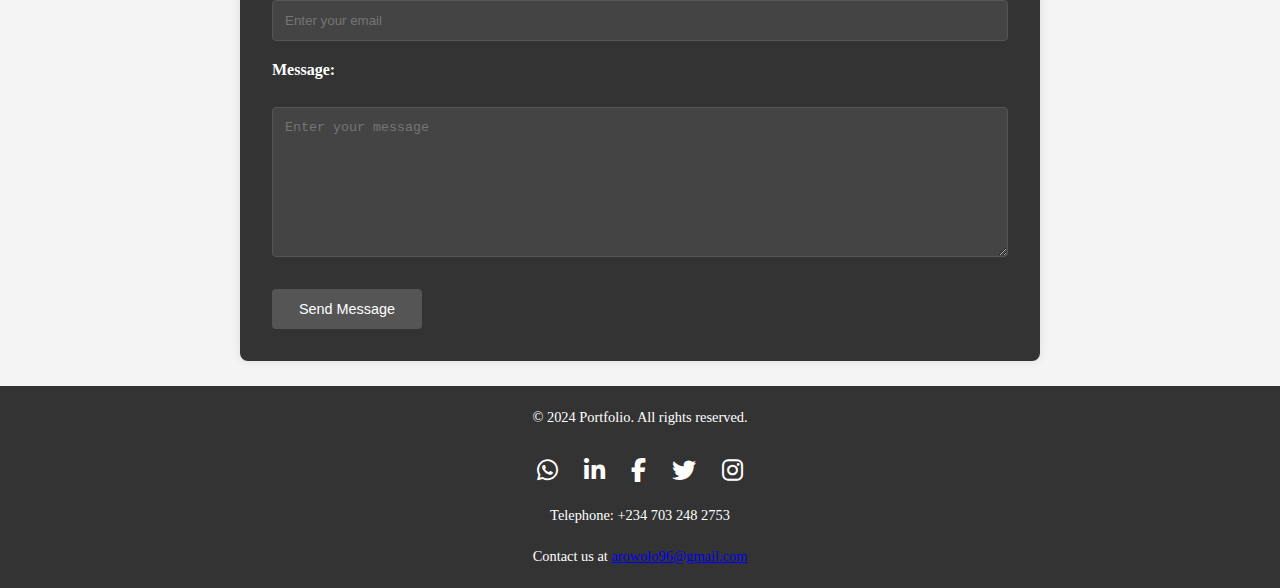
==== commit b8a694a0: "added certificate" ====
--- a/Index.html
+++ b/Index.html
@@ -543,6 +543,10 @@
                     href="https://learn.microsoft.com/en-us/users/victorarowolo-1125/credentials/certification/azure-developer?source=docs">Microsoft
                     Azure Developer Associate</a>
                 <p>Certified Microsoft Developer Associate.</p>
+                <p>I am a Certified Microsoft Azure Developer Associate, with expertise in building, deploying, and
+                    managing cloud applications on Microsoft Azure. I have hands-on experience with Azure services
+                    including compute, storage, security, networking, and DevOps, enabling me to develop scalable and
+                    secure cloud solutions efficiently.</p>
             </div>
 
             <div class="project-box">
@@ -553,7 +557,7 @@
                     thousand developers, where my application achieved second place, earning the position of first
                     runner-up.</p>
             </div>
-            
+
         </div>
     </section>
 
